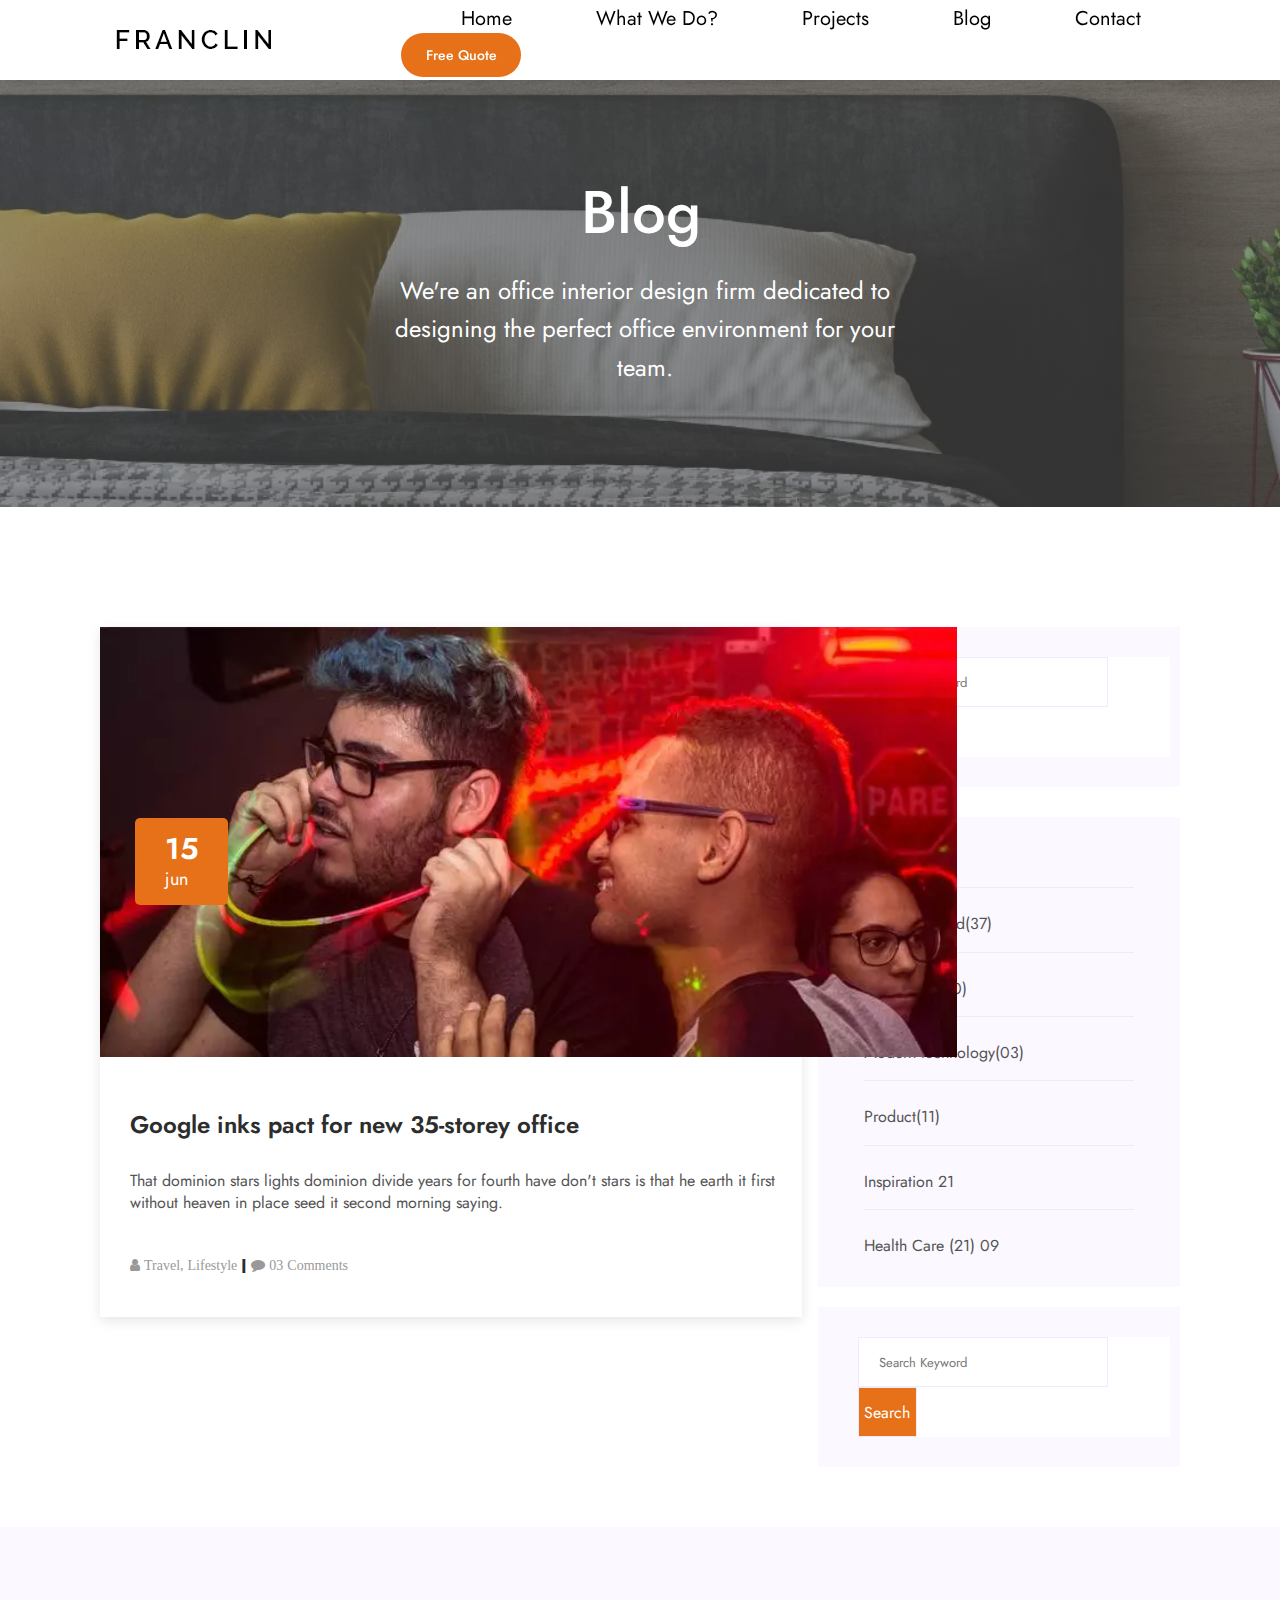
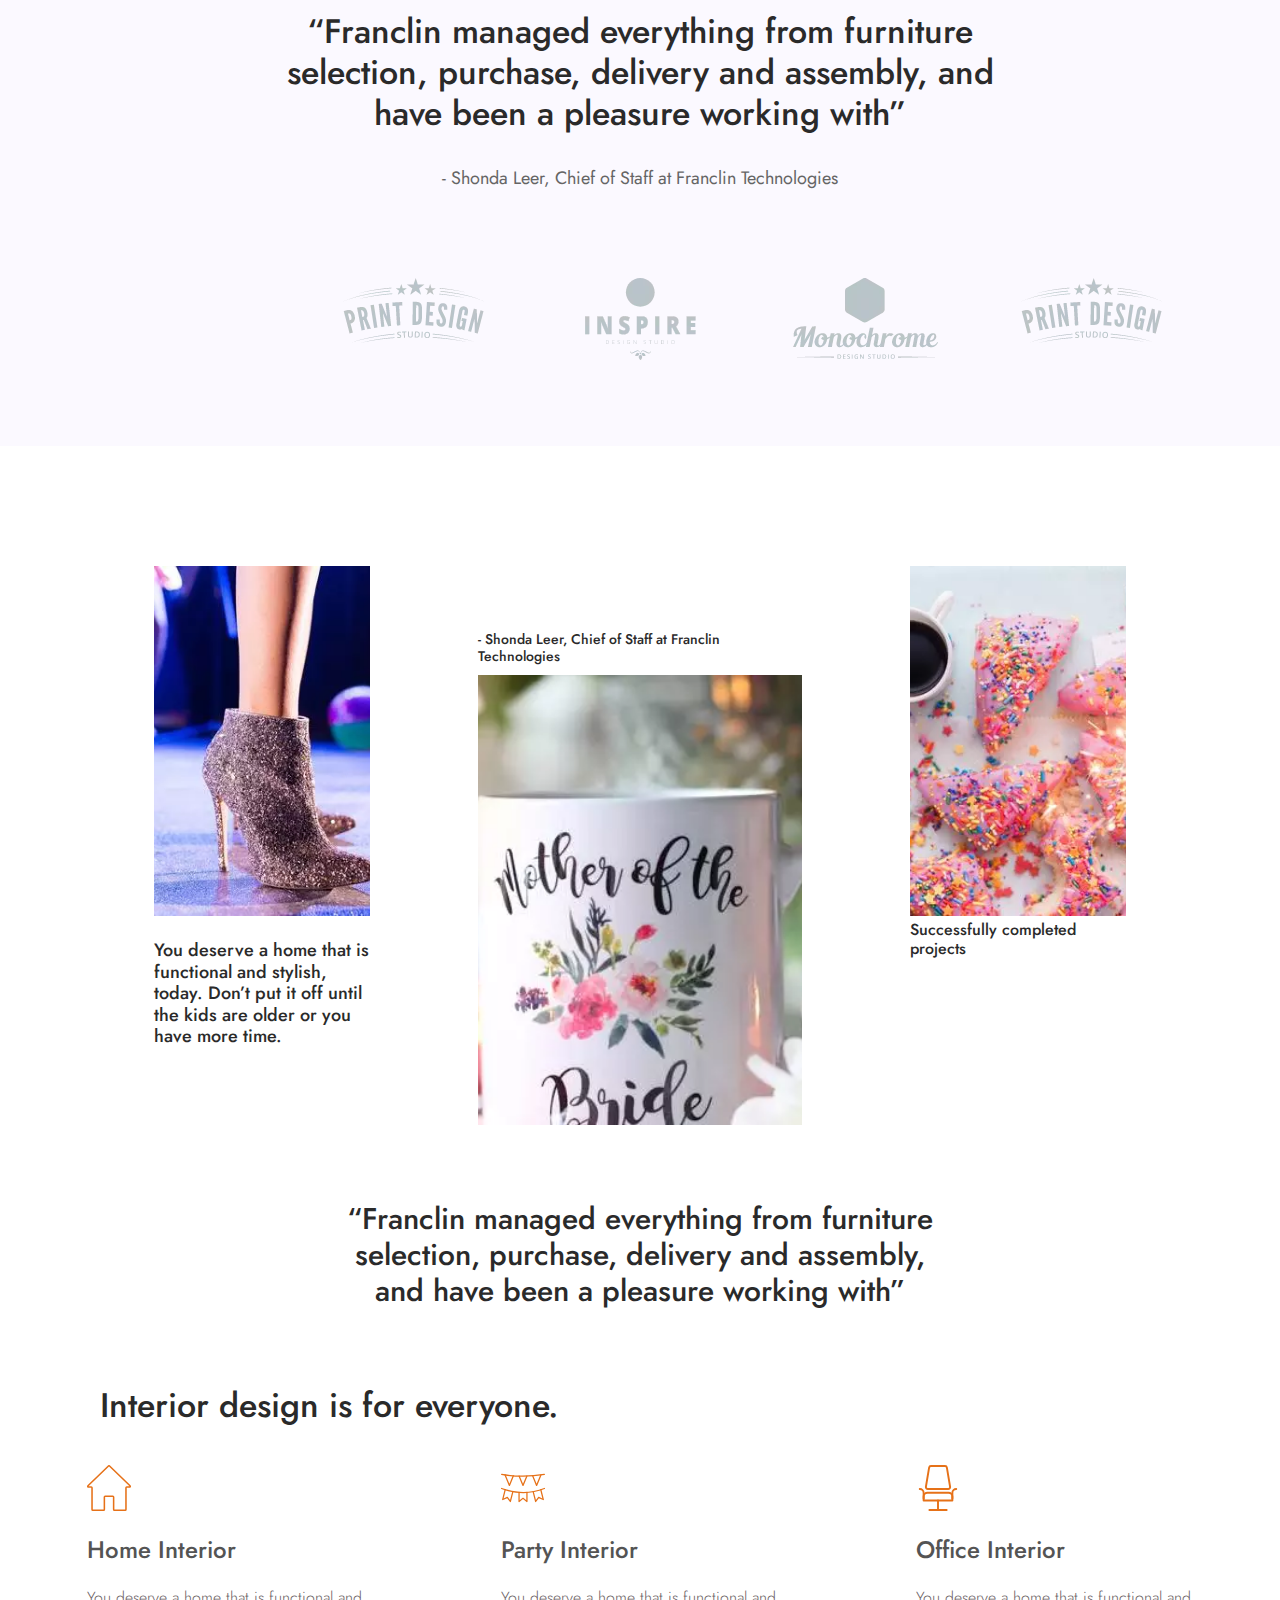
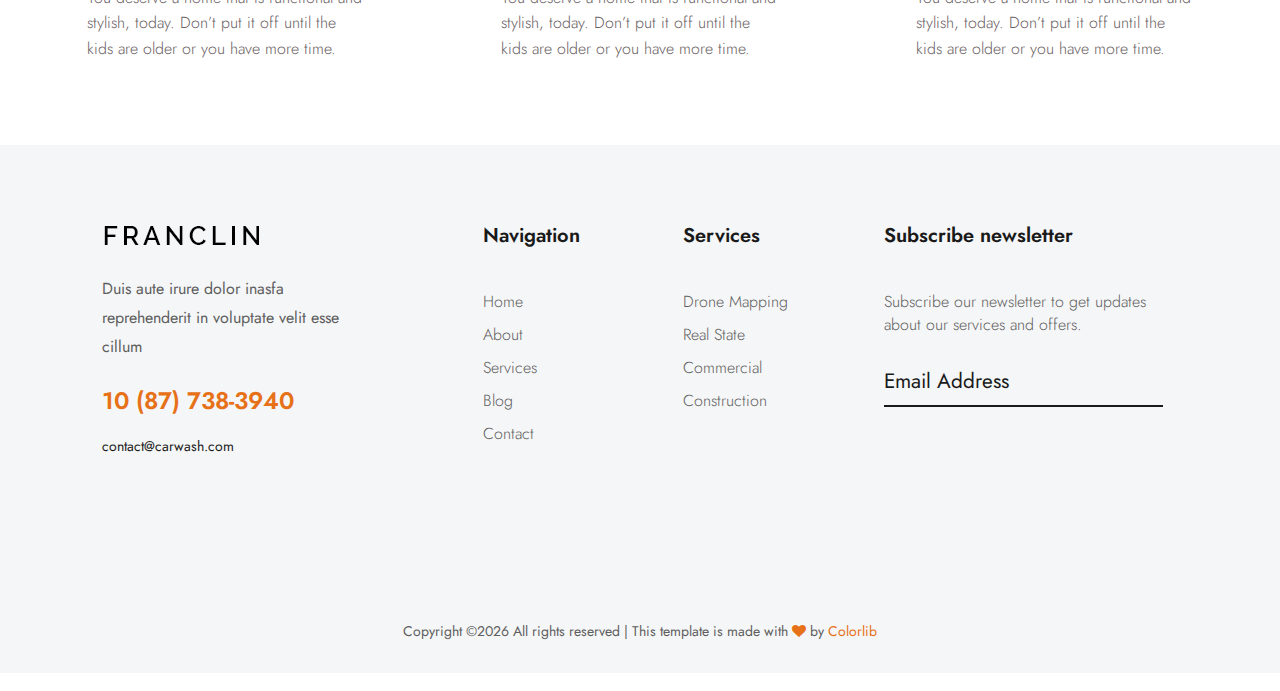
==== blog.html @ 758f5f2d "PortFolio" ====
<!DOCTYPE html>
<html lang="en">

<head>
    <meta charset="UTF-8">
    <meta http-equiv="X-UA-Compatible" content="IE=edge">
    <meta name="viewport" content="width=device-width, initial-scale=1.0">
    <link rel="stylesheet" href="blog.css" />
    <link rel="stylesheet" href="https://unpkg.com/swiper/swiper-bundle.min.css" />
    <link rel='stylesheet' href='https://cdnjs.cloudflare.com/ajax/libs/font-awesome/4.7.0/css/font-awesome.min.css'>
    <link href="http://yoursite.com/themify-icons.css" rel="stylesheet">
    <link rel="stylesheet" href="htt .0/css/font-awesome.min.css">
    <link href="https://fonts.googleapis.com/css?family=Merriweather:400,900,900i" rel="stylesheet">
    <title>Interior | Template</title>
</head>

<body>

    <header>
        <div class="header-inner">
         <img src="/assest/image/fist-logo.webp" alt="">
         <a href="http://127.0.0.1:5500/blog.html" class="nav-linkk">Blog</a>
         <a href="http://127.0.0.1:5500/contact.html" class="nav-linkk">Contact Us</a>
          <i id="bars" class="fa fa-bars bars"></i>
          <nav class="nav-menu">
            <a href="http://127.0.0.1:5500/index.html#" class="nav-link">Home</a>
            <a href="http://127.0.0.1:5500/WhatWheDo.html" class="nav-link">What We Do?</a>
            <a href="http://127.0.0.1:5500/Project.html" class="nav-link">Projects</a>
            <a href="http://127.0.0.1:5500/blog.html" class="nav-link">Blog</a>
            <a href="http://127.0.0.1:5500/contact.html" class="nav-link">Contact</a>
            <button id="butt">Free Quote</button>
          </nav>
        </div>
    
    
        <nav id="mobileMenu" class="mobile-menu">
          <a href="http://127.0.0.1:5500/index.html#" class="nav-link">Home</a>
          <a href="http://127.0.0.1:5500/WhatWheDo.html" class="nav-link">What We Do?</a>
          <a href="http://127.0.0.1:5500/Project.html" class="nav-link">Projects</a>
        </nav>
      </header>
    
    <main>

        <section id="first-main-B">
            <div class="container">
                <div class="text-wrapper">
                    <h1>Blog</h1>
                    <p>We're an office interior design firm dedicated to designing the perfect office environment for
                        your team.
                    </p>
                </div>
            </div>
        </section>

        <section id="second-main-B">

            <div class="container">

                <div class="Wrrapper">

                    <img src="/assest/image/blogFirst.webp" alt="">
                    <div>

                        <a href="#">
                            <h3>15</h3>
                            <p>jun</p>
                        </a>

                    </div>

                    <h2 class="h2">Google inks pact for new 35-storey office</h2>

                    <p class="p">That dominion stars lights dominion divide years for fourth have don't stars is that he
                        earth it
                        first without heaven in place seed it second morning saying.</p>


                    <p class="icon"><i class="fa fa-user" aria-hidden="true"> Travel, Lifestyle </i> <b
                            style="color: #2d2d2d;">|</b> <i class='fa fa-comment'> 03 Comments</i></p>



                </div>

                <div class="second-wrapper">
                    <div class="container">
                        <div class="email">
                            <input type="email" id="email" name="email" placeholder="Search Keyword" class="inp">
                            <button>Search</button>
                        </div>
                    </div>

                    <div class="container2">

                        <h4>Category</h4>
                        <hr />
                        <p>Resaurant food(37)</p>
                        <hr />
                        <p>Travel news(10)</p>
                        <hr />
                        <p>Modern technology(03)</p>
                        <hr />
                        <p>Product(11)</p>
                        <hr />
                        <p>Inspiration 21</p>
                        <hr />
                        <p>Health Care (21) 09</p>
                    </div>

                    <div class="container">
                        <div class="email ">
                            <input type="email" id="email" name="email" placeholder="Search Keyword" class="inp">
                            <button>Search</button>
                        </div>
                    </div>

                </div>

            </div>
        </section>

        <section id="third-main-B">
            <div class="container">
                <div class="text-wrapper">
                    <h2>“Franclin managed everything from furniture selection, purchase, delivery and assembly, and have
                        been a
                        pleasure working with”</h2>
                    <p>- Shonda Leer, Chief of Staff at Franclin Technologies</p>
                </div>
                <div class="swiper mySwiper">
                    <div class="swiper-wrapper">
                        <div class="swiper-slide"><img src="/assest/image/brand1.png"></div>
                        <div class="swiper-slide"><img src="/assest/image/brand3.png"></div>
                        <div class="swiper-slide"><img src="/assest/image/brand4.png"></div>
                        <div class="swiper-slide"><img src="/assest/image/brand2.png"></div>
                        <div class="swiper-slide"><img src="/assest/image/brand4.png"></div>
                        <div class="swiper-slide"><img src="/assest/image/brand2.png"></div>
                        <div class="swiper-slide"><img src="/assest/image/brand1.png"></div>
                        <div class="swiper-slide"><img src="/assest/image/brand4.png"></div>
                        <div class="swiper-slide"><img src="/assest/image/brand2.png"></div>
                        <div class="swiper-slide"><img src="/assest/image/brand1.png"></div>
                        <div class="swiper-slide"><img src="/assest/image/brand3.png"></div>
                        <div class="swiper-slide"><img src="/assest/image/brand4.png"></div>
                    </div>
                </div>
            </div>
        </section>

        <section id="fourth-main-B">
            <div class="container">
                <div class="first"><img src="/assest/image/blog-f.webp" alt="">
                    <p>
                        You deserve a home that is functional and stylish, today. Don’t put it off until the kids are
                        older or you have more time.
                    </p>
                </div>
                <div class="second">
                    <p>- Shonda Leer, Chief of Staff at Franclin Technologies</p><img src="/assest/image/blog-s.webp"
                        alt="">
                </div>
                <div class="third"><img src="/assest/image/blog-t.webp" alt=""><p>Successfully completed projects</p></div>
                <div class="text">
                    <p>
                        “Franclin managed everything from furniture selection, purchase, delivery and assembly, and have
                        been a pleasure working with”
                    </p>
                </div>
            </div>

        </section>

        <section id="sixth-main">
            <div class="container">
              <div class="head-text-wrapper">
                <h2>Interior design is for everyone.</h2>
              </div>
      
            </div>
            <div class="containeer">
      
              <div>
                <img src="/assest/image/icons/services1.svg">
                <h5>Home Interior</h5>
                <p>You deserve a home that is functional and stylish, today. Don’t put it off until the kids are older or you
                  have more time.</p>
              </div>
      
              <div><img src="/assest/image/icons/services2.svg">
                <h5>Party Interior</h5>
                <p>You deserve a home that is functional and stylish, today. Don’t put it off until the kids are older or you
                  have more time.</p>
              </div>
      
              <div><img src="/assest/image/icons/services3.svg">
                <h5>Office Interior</h5>
                <p>You deserve a home that is functional and stylish, today. Don’t put it off until the kids are older or you
                  have more time.</p>
              </div>
            </div>
          </section>
      
    </main>

<footer>
    <div class="footer-body">
        <div class="first">
          <img src="/assest/image/fist-logo.webp">
          <div>
            <p>Duis aute irure dolor inasfa reprehenderit in voluptate velit esse cillum</p>
            <a href="#" class="numbe">10 (87) 738-3940</a>
            <a href="#">contact@carwash.com</a>
          </div>
        </div>
        <div class="second">
          <h5>Navigation</h5>
          <div>
            <a href="https://www.facebook.com/texnoera/">Home</a>
            <a href="https://www.facebook.com/texnoera/">About</a>
            <a href="https://www.facebook.com/texnoera/">Services</a>
            <a href="https://www.facebook.com/texnoera/">Blog</a>
            <a href="https://www.facebook.com/texnoera/">Contact</a>
          </div>
        </div>
        <div class="third">
          <h5>Services</h5>
          <div>
            <a href="https://www.facebook.com/texnoera/">Drone Mapping</a>
            <a href="https://www.facebook.com/texnoera/">Real State</a>
            <a href="https://www.facebook.com/texnoera/">Commercial</a>
            <a href="https://www.facebook.com/texnoera/">Construction</a>
          </div>
        </div>
        <div class="fourth">
          <h5>Subscribe newsletter</h5>
          <div>
            <p>Subscribe our newsletter to get updates about our services and offers.</p>
  
            <div class="form__group field">
              <input type="email" class="form__field" placeholder="Name" name="name" id='name' required />
              <label for="name" class="form__label">Email Address</label>
            </div>
  
          </div>
        </div>
      </div>
      <div class="footer-leg">
        <div class="end-sixth">
          <p>
            Copyright ©<script>
              document.write(new Date().getFullYear());
            </script> All rights reserved | This template is made with <i class="fa fa-heart" aria-hidden="true"></i> by
            <a href="https://https://colorlib.com/">Colorlib</a>
          </p>
        </div>
  
      </div>
</footer>

    <a href="#" class="top"><i class="fa fa-angle-double-up"></i></a>
    <script src="https://unpkg.com/swiper/swiper-bundle.min.js"></script>
    <script src="blog.js"></script>
</body>

</html>
---- blog.css ----
@import url("https://fonts.googleapis.com/css2?family=Jost:wght@500&family=Martel:wght@200&family=Montserrat:wght@200;700;900&family=Open+Sans:wght@300&family=Roboto:ital,wght@0,300;0,400;0,500;1,100;1,300;1,400&display=swap");
@import url("https://fonts.googleapis.com/css2?family=Jost:ital,wght@0,200;0,300;0,400;0,500;0,600;0,700;0,800;0,900;1,200;1,300;1,400;1,500;1,600;1,700;1,800;1,900&family=Martel:wght@200&family=Montserrat:wght@200;700;900&family=Open+Sans:wght@300&family=Roboto:ital,wght@0,300;0,400;0,500;1,100;1,300;1,400&display=swap");
@import url("https://fonts.googleapis.com/css?family=Righteous");
header {
  position: fixed;
  top: 0;
  width: 100%;
  height: 80px;
  z-index: 999;
  background-color: white;
  -webkit-box-shadow: rgba(0, 0, 0, 0.1) 0px 10px 15px -3px, rgba(0, 0, 0, 0.05) 0px 4px 6px -2px;
          box-shadow: rgba(0, 0, 0, 0.1) 0px 10px 15px -3px, rgba(0, 0, 0, 0.05) 0px 4px 6px -2px;
  display: -webkit-box;
  display: -ms-flexbox;
  display: flex;
  -webkit-box-align: center;
      -ms-flex-align: center;
          align-items: center;
}

.header-inner {
  width: 90%;
  margin: 0 auto;
  padding: 20px 50px;
  display: -webkit-box;
  display: -ms-flexbox;
  display: flex;
  -webkit-box-pack: justify;
      -ms-flex-pack: justify;
          justify-content: space-between;
  -webkit-box-align: center;
      -ms-flex-align: center;
          align-items: center;
}

#butt {
  font-family: "Jost", sans-serif;
  color: #FFFFFF;
  width: 120px;
  height: 44px;
  padding: 10px 15px;
  background: #e67118;
  font-size: 14px;
  border-radius: 25px;
  font-weight: 500;
  margin-left: 20px;
  -webkit-transition: 0.4s;
  transition: 0.4s;
}

#butt:hover {
  -webkit-transform: 0.1s;
          transform: 0.1s;
  color: #e67118;
  background-color: #FFFFFF;
  border: 1px solid #e67118;
}

.logo {
  color: black;
  cursor: default;
}

.logo span {
  color: #000000;
}

.bars {
  font-size: 1px;
  color: black;
  display: none;
  -webkit-transition: color 0.6s ease;
  transition: color 0.6s ease;
  opacity: 0;
}

.bars:hover {
  color: #000000;
}

.nav-link {
  font-family: "Jost", sans-serif;
  margin-left: 80px;
  color: black;
  text-decoration: none;
  -webkit-transition: color 0.6s ease;
  transition: color 0.6s ease;
  font-size: 20px;
  -webkit-transition: 0.4s;
  transition: 0.4s;
}

.nav-link:hover {
  -webkit-transform: 0.1s;
          transform: 0.1s;
  color: #e67118;
}

.nav-linkk {
  opacity: 0;
}

.mobile-menu {
  z-index: 999;
  position: absolute;
  top: 0;
  left: -100%;
  width: 100%;
  height: auto;
  z-index: 1;
  background-color: white;
  opacity: 0;
  display: -webkit-box;
  display: -ms-flexbox;
  display: flex;
  -webkit-box-orient: vertical;
  -webkit-box-direction: normal;
      -ms-flex-direction: column;
          flex-direction: column;
  -webkit-box-pack: center;
      -ms-flex-pack: center;
          justify-content: center;
  -webkit-box-align: center;
      -ms-flex-align: center;
          align-items: center;
  margin-top: 65px;
  pointer-events: none;
}

@media (max-width: 768px) {
  #bars {
    display: -webkit-box;
    display: -ms-flexbox;
    display: flex;
    opacity: 1;
    font-size: 25px;
  }
  .nav-menu {
    display: none;
  }
  .active {
    left: 0;
    opacity: 1;
    pointer-events: auto;
    -webkit-transition: left 0.6s ease-in-out;
    transition: left 0.6s ease-in-out;
  }
  .nav-link {
    font-size: 19px;
    margin: 20px 0;
    -webkit-transition: 0.4s;
    transition: 0.4s;
  }
  .nav-link:hover {
    -webkit-transform: 0.1s;
            transform: 0.1s;
    color: #e67118;
  }
  .nav-linkk {
    font-family: "Jost", sans-serif;
    color: black;
    -webkit-transition: color 0.6s ease;
    transition: color 0.6s ease;
    font-size: 18px;
    opacity: 1;
    margin-left: 65px;
    -webkit-transition: 0.4s;
    transition: 0.4s;
  }
  .nav-linkk:hover {
    -webkit-transform: 0.1s;
            transform: 0.1s;
    color: #e67118;
  }
}

@media (max-width: 480px) {
  .header-inner {
    width: 100%;
    margin: 0 auto;
    padding: 20px 15px;
    display: -webkit-box;
    display: -ms-flexbox;
    display: flex;
    -ms-flex-pack: distribute;
        justify-content: space-around;
    -webkit-box-align: center;
        -ms-flex-align: center;
            align-items: center;
  }
  #bars {
    display: -webkit-box;
    display: -ms-flexbox;
    display: flex;
    opacity: 1;
    font-size: 23px;
  }
  .nav-menu {
    display: none;
  }
  .active {
    left: 0;
    opacity: 1;
    pointer-events: auto;
    -webkit-transition: left 0.6s ease-in-out;
    transition: left 0.6s ease-in-out;
  }
  .nav-link {
    font-size: 18px;
    margin: 40px 0;
    -webkit-transition: 0.4s;
    transition: 0.4s;
  }
  .nav-link:hover {
    -webkit-transform: 0.1s;
            transform: 0.1s;
    color: #e67118;
  }
  .nav-linkk {
    font-family: "Jost", sans-serif;
    color: black;
    -webkit-transition: color 0.6s ease;
    transition: color 0.6s ease;
    font-size: 16px;
    opacity: 1;
    margin: 0px 15px 0px 0px;
    -webkit-transition: 0.4s;
    transition: 0.4s;
  }
  .nav-linkk:hover {
    -webkit-transform: 0.1s;
            transform: 0.1s;
    color: #e67118;
  }
}

footer {
  width: 100%;
  height: auto;
}

footer .footer-head {
  -webkit-box-pack: justify;
      -ms-flex-pack: justify;
          justify-content: space-between;
  display: -webkit-box;
  display: -ms-flexbox;
  display: flex;
  padding: 5% 17% 5% 7.7%;
  width: 100%;
  height: 270px;
  background-color: #1A1A1A;
}

footer .footer-head div {
  width: 43%;
}

footer .footer-head div h3 {
  font-family: "Jost", sans-serif;
  font-size: 30px;
  font-weight: 600;
  line-height: 1.5;
  margin-bottom: 12px;
  color: #fff;
}

footer .footer-head div p {
  font-family: "Jost", sans-serif;
  font-size: 18px;
  margin-bottom: 0;
  line-height: 1.4;
  color: #DEDEDE;
}

footer .footer-head button:active {
  -webkit-transform: scale(0.98);
          transform: scale(0.98);
}

footer .footer-head button {
  width: 15%;
  height: 60px;
  font-size: 17px;
  padding: 15px 30px;
  border-radius: 40px;
  background: #E67118;
  -webkit-transition: .3s;
  transition: .3s;
  font-weight: 400;
  font-family: "Jost", sans-serif;
  letter-spacing: 0.2px;
  color: #FFFFFF;
  margin-top: 30px;
}

footer .footer-head button:hover {
  width: 16.5%;
  border: 2px solid #DEDEDE;
  background-color: transparent;
}

footer .footer-head button:hover a {
  color: #DEDEDE;
}

footer .footer-body {
  padding: 6% 7.5% 6% 8%;
  -ms-flex-pack: distribute;
      justify-content: space-around;
  display: -webkit-box;
  display: -ms-flexbox;
  display: flex;
  background: #F5F6F7;
  width: 100%;
  height: auto;
}

footer .footer-body .first {
  width: 38%;
}

footer .footer-body .first div {
  width: 70%;
  margin-top: 20px;
}

footer .footer-body .first div p {
  color: #5E5E5E;
  font-size: 16px;
  margin-bottom: 21px;
  line-height: 1.8;
  font-family: "Jost", sans-serif;
}

footer .footer-body .first div .numbe {
  font-family: "Jost", sans-serif;
  font-size: 24px !important;
  color: #E67118 !important;
  margin-bottom: 18px;
  font-weight: 600 !important;
  display: block;
}

footer .footer-body .first div a {
  font-family: "Jost", sans-serif;
  font-size: 14px !important;
  color: #1A1A1A !important;
  margin-bottom: 5px;
  display: block;
  margin-bottom: 20px;
}

footer .footer-body .second {
  width: 20%;
}

footer .footer-body .second h5 {
  font-family: "Jost", sans-serif;
  color: #1A1A1A;
  font-size: 20px;
  margin-bottom: 40px;
  font-weight: 600;
}

footer .footer-body .second div a {
  color: #5E5E5E;
  font-family: "Jost", sans-serif;
  font-weight: 300;
  font-size: 16px;
  -webkit-text-decoration: underline transparent;
          text-decoration: underline transparent;
  display: block;
  margin-top: 10px;
}

footer .footer-body .third {
  width: 20%;
}

footer .footer-body .third h5 {
  font-family: "Jost", sans-serif;
  color: #1A1A1A;
  font-size: 20px;
  margin-bottom: 40px;
  font-weight: 600;
}

footer .footer-body .third div a {
  color: #5E5E5E;
  font-family: "Jost", sans-serif;
  font-weight: 300;
  font-size: 16px;
  -webkit-text-decoration: underline transparent;
          text-decoration: underline transparent;
  display: block;
  margin-top: 10px;
}

footer .footer-body .fourth {
  width: 30%;
}

footer .footer-body .fourth h5 {
  font-family: "Jost", sans-serif;
  color: #1A1A1A;
  font-size: 20px;
  margin-bottom: 40px;
  font-weight: 600;
}

footer .footer-body .fourth div p {
  color: #5E5E5E;
  font-family: "Jost", sans-serif;
  font-weight: 300;
  font-size: 16px;
  -webkit-text-decoration: underline transparent;
          text-decoration: underline transparent;
  display: block;
  margin-top: 10px;
}

footer .footer-body .fourth div .form__group {
  position: relative;
  padding: 15px 0 0;
  margin-top: 10px;
  width: 93%;
  margin-top: 10px;
}

footer .footer-body .fourth div .form__field {
  font-family: "Jost", sans-serif;
  width: 100%;
  border: 0;
  border-bottom: 2px solid #1A1A1A;
  outline: 0;
  font-size: 1.3rem;
  color: #E67118;
  padding: 7px 0;
  background: transparent;
  -webkit-transition: border-color 0.2s;
  transition: border-color 0.2s;
}

footer .footer-body .fourth div .form__field::-webkit-input-placeholder {
  color: transparent;
}

footer .footer-body .fourth div .form__field:-ms-input-placeholder {
  color: transparent;
}

footer .footer-body .fourth div .form__field::-ms-input-placeholder {
  color: transparent;
}

footer .footer-body .fourth div .form__field::placeholder {
  color: transparent;
}

footer .footer-body .fourth div .form__field:placeholder-shown ~ .form__label {
  font-size: 1.3rem;
  cursor: text;
  top: 20px;
}

footer .footer-body .fourth div .form__label {
  font-family: "Jost", sans-serif;
  position: absolute;
  top: 0;
  display: block;
  -webkit-transition: 0.2s;
  transition: 0.2s;
  font-size: 1rem;
  color: #1A1A1A;
}

footer .footer-body .fourth div .form__field:focus {
  padding-bottom: 6px;
  font-weight: 700;
  border-width: 3px;
  -o-border-image: linear-gradient(to right, #E67118, #ffffff);
     border-image: -webkit-gradient(linear, left top, right top, from(#E67118), to(#ffffff));
     border-image: linear-gradient(to right, #E67118, #ffffff);
  border-image-slice: 1;
}

footer .footer-body .fourth div .form__field:focus ~ .form__label {
  position: absolute;
  top: 0;
  display: block;
  -webkit-transition: 0.2s;
  transition: 0.2s;
  font-size: 1rem;
  color: #E67118;
  font-weight: 700;
}

footer .footer-body .fourth div .form__field:required, footer .footer-body .fourth div .form__field:invalid {
  -webkit-box-shadow: none;
          box-shadow: none;
}

footer .footer-leg {
  width: 100%;
  height: 120px;
  background: #F5F6F7;
  display: -webkit-box;
  display: -ms-flexbox;
  display: flex;
  -ms-flex-pack: distribute;
      justify-content: space-around;
}

footer .footer-leg .end-sixth {
  margin-top: 5%;
}

footer .footer-leg .end-sixth p {
  font-family: "Jost", sans-serif;
  color: #5E5E5E;
  font-weight: 400;
  font-size: 14px;
  line-height: 2;
}

footer .footer-leg .end-sixth p i {
  color: #E67118;
}

footer .footer-leg .end-sixth p a {
  color: #E67118;
}

@media (max-width: 1024px) {
  footer {
    width: 100%;
    height: auto;
  }
  footer .footer-head {
    -webkit-box-pack: justify;
        -ms-flex-pack: justify;
            justify-content: space-between;
    display: -webkit-box;
    display: -ms-flexbox;
    display: flex;
    padding: 5% 20% 5% 7.7%;
    width: 100%;
    height: 220px;
    background-color: #1A1A1A;
  }
  footer .footer-head div {
    width: 60%;
  }
  footer .footer-head div h3 {
    font-family: "Jost", sans-serif;
    font-size: 30px;
    font-weight: 600;
    line-height: 1.5;
    margin-bottom: 12px;
    color: #fff;
  }
  footer .footer-head div p {
    font-family: "Jost", sans-serif;
    font-size: 18px;
    margin-bottom: 0;
    line-height: 1.4;
    color: #DEDEDE;
  }
  footer .footer-head button:active {
    -webkit-transform: scale(0.98);
            transform: scale(0.98);
  }
  footer .footer-head button {
    width: 22%;
    height: 60px;
    font-size: 17px;
    padding: 15px 30px;
    border-radius: 40px;
    background: #E67118;
    -webkit-transition: .3s;
    transition: .3s;
    font-weight: 400;
    font-family: "Jost", sans-serif;
    letter-spacing: 0.2px;
    color: #FFFFFF;
    margin-top: 30px;
  }
  footer .footer-head button:hover {
    width: 16.5%;
    border: 2px solid #DEDEDE;
    background-color: transparent;
  }
  footer .footer-head button:hover a {
    color: #DEDEDE;
  }
  footer .footer-body {
    padding: 6% 7.5% 6% 8%;
    -ms-flex-pack: distribute;
        justify-content: space-around;
    display: -webkit-box;
    display: -ms-flexbox;
    display: flex;
    background: #F5F6F7;
    width: 100%;
    height: auto;
  }
  footer .footer-body .first {
    width: 38%;
  }
  footer .footer-body .first div {
    width: 70%;
    margin-top: 20px;
  }
  footer .footer-body .first div p {
    color: #5E5E5E;
    font-size: 16px;
    margin-bottom: 21px;
    line-height: 1.8;
    font-family: "Jost", sans-serif;
  }
  footer .footer-body .first div .numbe {
    font-family: "Jost", sans-serif;
    font-size: 24px !important;
    color: #E67118 !important;
    margin-bottom: 18px;
    font-weight: 600 !important;
    display: block;
  }
  footer .footer-body .first div a {
    font-family: "Jost", sans-serif;
    font-size: 14px !important;
    color: #1A1A1A !important;
    margin-bottom: 5px;
    display: block;
    margin-bottom: 20px;
  }
  footer .footer-body .second {
    width: 20%;
  }
  footer .footer-body .second h5 {
    font-family: "Jost", sans-serif;
    color: #1A1A1A;
    font-size: 20px;
    margin-bottom: 40px;
    font-weight: 600;
  }
  footer .footer-body .second div a {
    color: #5E5E5E;
    font-family: "Jost", sans-serif;
    font-weight: 300;
    font-size: 16px;
    -webkit-text-decoration: underline transparent;
            text-decoration: underline transparent;
    display: block;
    margin-top: 10px;
  }
  footer .footer-body .third {
    width: 20%;
  }
  footer .footer-body .third h5 {
    font-family: "Jost", sans-serif;
    color: #1A1A1A;
    font-size: 20px;
    margin-bottom: 40px;
    font-weight: 600;
  }
  footer .footer-body .third div a {
    color: #5E5E5E;
    font-family: "Jost", sans-serif;
    font-weight: 300;
    font-size: 16px;
    -webkit-text-decoration: underline transparent;
            text-decoration: underline transparent;
    display: block;
    margin-top: 10px;
  }
  footer .footer-body .fourth {
    width: 30%;
  }
  footer .footer-body .fourth h5 {
    font-family: "Jost", sans-serif;
    color: #1A1A1A;
    font-size: 20px;
    margin-bottom: 40px;
    font-weight: 600;
  }
  footer .footer-body .fourth div p {
    color: #5E5E5E;
    font-family: "Jost", sans-serif;
    font-weight: 300;
    font-size: 16px;
    -webkit-text-decoration: underline transparent;
            text-decoration: underline transparent;
    display: block;
    margin-top: 10px;
  }
  footer .footer-body .fourth div .form__group {
    position: relative;
    padding: 15px 0 0;
    margin-top: 10px;
    width: 93%;
    margin-top: 10px;
  }
  footer .footer-body .fourth div .form__field {
    font-family: "Jost", sans-serif;
    width: 100%;
    border: 0;
    border-bottom: 2px solid #1A1A1A;
    outline: 0;
    font-size: 1.3rem;
    color: #E67118;
    padding: 7px 0;
    background: transparent;
    -webkit-transition: border-color 0.2s;
    transition: border-color 0.2s;
  }
  footer .footer-body .fourth div .form__field::-webkit-input-placeholder {
    color: transparent;
  }
  footer .footer-body .fourth div .form__field:-ms-input-placeholder {
    color: transparent;
  }
  footer .footer-body .fourth div .form__field::-ms-input-placeholder {
    color: transparent;
  }
  footer .footer-body .fourth div .form__field::placeholder {
    color: transparent;
  }
  footer .footer-body .fourth div .form__field:placeholder-shown ~ .form__label {
    font-size: 1.3rem;
    cursor: text;
    top: 20px;
  }
  footer .footer-body .fourth div .form__label {
    font-family: "Jost", sans-serif;
    position: absolute;
    top: 0;
    display: block;
    -webkit-transition: 0.2s;
    transition: 0.2s;
    font-size: 1rem;
    color: #1A1A1A;
  }
  footer .footer-body .fourth div .form__field:focus {
    padding-bottom: 6px;
    font-weight: 700;
    border-width: 3px;
    -o-border-image: linear-gradient(to right, #E67118, #ffffff);
       border-image: -webkit-gradient(linear, left top, right top, from(#E67118), to(#ffffff));
       border-image: linear-gradient(to right, #E67118, #ffffff);
    border-image-slice: 1;
  }
  footer .footer-body .fourth div .form__field:focus ~ .form__label {
    position: absolute;
    top: 0;
    display: block;
    -webkit-transition: 0.2s;
    transition: 0.2s;
    font-size: 1rem;
    color: #E67118;
    font-weight: 700;
  }
  footer .footer-body .fourth div .form__field:required, footer .footer-body .fourth div .form__field:invalid {
    -webkit-box-shadow: none;
            box-shadow: none;
  }
  footer .footer-leg {
    width: 100%;
    height: 120px;
    background: #F5F6F7;
    display: -webkit-box;
    display: -ms-flexbox;
    display: flex;
    -ms-flex-pack: distribute;
        justify-content: space-around;
  }
  footer .footer-leg .end-sixth {
    margin-top: 5%;
  }
  footer .footer-leg .end-sixth p {
    font-family: "Jost", sans-serif;
    color: #5E5E5E;
    font-weight: 400;
    font-size: 14px;
    line-height: 2;
  }
  footer .footer-leg .end-sixth p i {
    color: #E67118;
  }
  footer .footer-leg .end-sixth p a {
    color: #E67118;
  }
}

@media (max-width: 768px) {
  footer {
    width: 100%;
    height: auto;
  }
  footer .footer-head {
    display: -webkit-box;
    display: -ms-flexbox;
    display: flex;
    padding: 8% 15% 5% 4%;
    width: 100%;
    height: 230px;
    background-color: #1A1A1A;
  }
  footer .footer-head div {
    width: 100%;
  }
  footer .footer-head div h3 {
    font-family: "Jost", sans-serif;
    font-size: 30px;
    font-weight: 600;
    line-height: 1.5;
    margin-bottom: 12px;
    color: #fff;
  }
  footer .footer-head div p {
    width: 95%;
    font-family: "Jost", sans-serif;
    font-size: 18px;
    margin-bottom: 0;
    line-height: 1.4;
    color: #DEDEDE;
  }
  footer .footer-head button:active {
    -webkit-transform: scale(0.98);
            transform: scale(0.98);
  }
  footer .footer-head button {
    width: 34%;
    height: 50px;
    font-size: 17px;
    padding: 10px 40px;
    border-radius: 40px;
    background: #E67118;
    -webkit-transition: .3s;
    transition: .3s;
    font-weight: 400;
    font-family: "Jost", sans-serif;
    letter-spacing: 0.2px;
    color: #FFFFFF;
    margin-top: 40px;
  }
  footer .footer-head button:hover {
    width: 16.5%;
    border: 2px solid #DEDEDE;
    background-color: transparent;
  }
  footer .footer-head button:hover a {
    color: #DEDEDE;
  }
  footer .footer-body {
    padding: 3% 7.5% 6% 2%;
    -ms-flex-pack: distribute;
        justify-content: space-around;
    display: -webkit-box;
    display: -ms-flexbox;
    display: flex;
    background: #F5F6F7;
    width: 100%;
    height: auto;
  }
  footer .footer-body .first {
    width: 38%;
  }
  footer .footer-body .first div {
    width: 70%;
    margin-top: 20px;
  }
  footer .footer-body .first div p {
    color: #5E5E5E;
    font-size: 16px;
    margin-bottom: 21px;
    line-height: 1.8;
    font-family: "Jost", sans-serif;
  }
  footer .footer-body .first div .numbe {
    font-family: "Jost", sans-serif;
    font-size: 16px !important;
    color: #E67118 !important;
    margin-bottom: 18px;
    font-weight: 600 !important;
    display: block;
  }
  footer .footer-body .first div a {
    font-family: "Jost", sans-serif;
    font-size: 14px !important;
    color: #1A1A1A !important;
    margin-bottom: 5px;
    display: block;
    margin-bottom: 20px;
  }
  footer .footer-body .second {
    width: 20%;
  }
  footer .footer-body .second h5 {
    font-family: "Jost", sans-serif;
    color: #1A1A1A;
    font-size: 20px;
    margin-bottom: 40px;
    font-weight: 600;
  }
  footer .footer-body .second div a {
    color: #5E5E5E;
    font-family: "Jost", sans-serif;
    font-weight: 300;
    font-size: 16px;
    -webkit-text-decoration: underline transparent;
            text-decoration: underline transparent;
    display: block;
    margin-top: 10px;
  }
  footer .footer-body .third {
    width: 20%;
  }
  footer .footer-body .third h5 {
    font-family: "Jost", sans-serif;
    color: #1A1A1A;
    font-size: 20px;
    margin-bottom: 40px;
    font-weight: 600;
  }
  footer .footer-body .third div a {
    color: #5E5E5E;
    font-family: "Jost", sans-serif;
    font-weight: 300;
    font-size: 16px;
    -webkit-text-decoration: underline transparent;
            text-decoration: underline transparent;
    display: block;
    margin-top: 10px;
  }
  footer .footer-body .fourth {
    width: 30%;
  }
  footer .footer-body .fourth h5 {
    font-family: "Jost", sans-serif;
    color: #1A1A1A;
    font-size: 20px;
    margin-bottom: 40px;
    font-weight: 600;
  }
  footer .footer-body .fourth div {
    /* reset input */
  }
  footer .footer-body .fourth div p {
    color: #5E5E5E;
    font-family: "Jost", sans-serif;
    font-weight: 300;
    font-size: 16px;
    -webkit-text-decoration: underline transparent;
            text-decoration: underline transparent;
    display: block;
    margin-top: 10px;
  }
  footer .footer-body .fourth div .form__group {
    position: relative;
    padding: 15px 0 0;
    margin-top: 10px;
    width: 93%;
    margin-top: 10px;
  }
  footer .footer-body .fourth div .form__field {
    font-family: "Jost", sans-serif;
    width: 100%;
    border: 0;
    border-bottom: 2px solid #1A1A1A;
    outline: 0;
    font-size: 1.3rem;
    color: #E67118;
    padding: 7px 0;
    background: transparent;
    -webkit-transition: border-color 0.2s;
    transition: border-color 0.2s;
  }
  footer .footer-body .fourth div .form__field::-webkit-input-placeholder {
    color: transparent;
  }
  footer .footer-body .fourth div .form__field:-ms-input-placeholder {
    color: transparent;
  }
  footer .footer-body .fourth div .form__field::-ms-input-placeholder {
    color: transparent;
  }
  footer .footer-body .fourth div .form__field::placeholder {
    color: transparent;
  }
  footer .footer-body .fourth div .form__field:placeholder-shown ~ .form__label {
    font-size: 1.3rem;
    cursor: text;
    top: 20px;
  }
  footer .footer-body .fourth div .form__label {
    font-family: "Jost", sans-serif;
    position: absolute;
    top: 0;
    display: block;
    -webkit-transition: 0.2s;
    transition: 0.2s;
    font-size: 1rem;
    color: #1A1A1A;
  }
  footer .footer-body .fourth div .form__field:focus {
    padding-bottom: 6px;
    font-weight: 700;
    border-width: 3px;
    -o-border-image: linear-gradient(to right, #E67118, #ffffff);
       border-image: -webkit-gradient(linear, left top, right top, from(#E67118), to(#ffffff));
       border-image: linear-gradient(to right, #E67118, #ffffff);
    border-image-slice: 1;
  }
  footer .footer-body .fourth div .form__field:focus ~ .form__label {
    position: absolute;
    top: 0;
    display: block;
    -webkit-transition: 0.2s;
    transition: 0.2s;
    font-size: 1rem;
    color: #E67118;
    font-weight: 700;
  }
  footer .footer-body .fourth div .form__field:required, footer .footer-body .fourth div .form__field:invalid {
    -webkit-box-shadow: none;
            box-shadow: none;
  }
  footer .footer-leg {
    width: 100%;
    height: 120px;
    background: #F5F6F7;
    display: -webkit-box;
    display: -ms-flexbox;
    display: flex;
    -ms-flex-pack: distribute;
        justify-content: space-around;
  }
  footer .footer-leg .end-sixth {
    margin-top: 5%;
  }
  footer .footer-leg .end-sixth p {
    font-family: "Jost", sans-serif;
    color: #5E5E5E;
    font-weight: 400;
    font-size: 14px;
    line-height: 2;
  }
  footer .footer-leg .end-sixth p i {
    color: #E67118;
  }
  footer .footer-leg .end-sixth p a {
    color: #E67118;
  }
}

@media (max-width: 480px) {
  footer {
    width: 100%;
    height: auto;
  }
  footer .footer-head {
    display: block;
    padding: 8% 15% 5% 4%;
    width: 100%;
    height: auto;
    background-color: #1A1A1A;
  }
  footer .footer-head div {
    width: 100%;
  }
  footer .footer-head div h3 {
    font-family: "Jost", sans-serif;
    font-size: 26px;
    font-weight: 600;
    line-height: 1.5;
    margin-bottom: 12px;
    color: #fff;
  }
  footer .footer-head div p {
    width: 100%;
    font-family: "Jost", sans-serif;
    font-size: 16px;
    margin-bottom: 0;
    line-height: 1.4;
    color: #DEDEDE;
  }
  footer .footer-head button:active {
    -webkit-transform: scale(0.98);
            transform: scale(0.98);
  }
  footer .footer-head button {
    width: 36%;
    height: 50px;
    font-size: 16px;
    padding: 10px 24px;
    border-radius: 40px;
    background: #E67118;
    -webkit-transition: .3s;
    transition: .3s;
    font-weight: 400;
    font-family: "Jost", sans-serif;
    letter-spacing: 0.2px;
    color: #FFFFFF;
    margin-top: 40px;
  }
  footer .footer-head button:hover {
    width: 16.5%;
    border: 2px solid #DEDEDE;
    background-color: transparent;
  }
  footer .footer-head button:hover a {
    color: #DEDEDE;
  }
  footer .footer-body {
    padding: 8% 7.5% 6% 4%;
    -ms-flex-pack: distribute;
        justify-content: space-around;
    display: block;
    background: #F5F6F7;
    width: 100%;
    height: auto;
  }
  footer .footer-body .first {
    width: 100%;
    margin-bottom: 60px;
  }
  footer .footer-body .first div {
    width: 100%;
    margin-top: 20px;
  }
  footer .footer-body .first div p {
    color: #5E5E5E;
    font-size: 16px;
    margin-bottom: 21px;
    line-height: 1.8;
    font-family: "Jost", sans-serif;
  }
  footer .footer-body .first div .numbe {
    font-family: "Jost", sans-serif;
    font-size: 16px !important;
    color: #E67118 !important;
    margin-bottom: 18px;
    font-weight: 600 !important;
    display: block;
  }
  footer .footer-body .first div a {
    font-family: "Jost", sans-serif;
    font-size: 14px !important;
    color: #1A1A1A !important;
    margin-bottom: 5px;
    display: block;
    margin-bottom: 20px;
  }
  footer .footer-body .second {
    width: 20%;
    margin-bottom: 50px;
  }
  footer .footer-body .second h5 {
    font-family: "Jost", sans-serif;
    color: #1A1A1A;
    font-size: 20px;
    margin-bottom: 10px;
    font-weight: 600;
  }
  footer .footer-body .second div a {
    color: #5E5E5E;
    font-family: "Jost", sans-serif;
    font-weight: 300;
    font-size: 16px;
    -webkit-text-decoration: underline transparent;
            text-decoration: underline transparent;
    display: block;
    margin-top: 10px;
  }
  footer .footer-body .third {
    width: 20%;
    margin-bottom: 50px;
  }
  footer .footer-body .third h5 {
    font-family: "Jost", sans-serif;
    color: #1A1A1A;
    font-size: 20px;
    margin-bottom: 20px;
    font-weight: 600;
  }
  footer .footer-body .third div a {
    color: #5E5E5E;
    font-family: "Jost", sans-serif;
    font-weight: 300;
    font-size: 16px;
    -webkit-text-decoration: underline transparent;
            text-decoration: underline transparent;
    display: block;
    margin-top: 10px;
  }
  footer .footer-body .fourth {
    width: 100%;
  }
  footer .footer-body .fourth h5 {
    font-family: "Jost", sans-serif;
    color: #1A1A1A;
    font-size: 20px;
    margin-bottom: 20px;
    font-weight: 600;
  }
  footer .footer-body .fourth div {
    /* reset input */
  }
  footer .footer-body .fourth div p {
    color: #5E5E5E;
    font-family: "Jost", sans-serif;
    font-weight: 300;
    font-size: 16px;
    -webkit-text-decoration: underline transparent;
            text-decoration: underline transparent;
    display: block;
    margin-top: 10px;
  }
  footer .footer-body .fourth div .form__group {
    position: relative;
    padding: 15px 0 0;
    margin-top: 10px;
    width: 93%;
    margin-top: 10px;
  }
  footer .footer-body .fourth div .form__field {
    font-family: "Jost", sans-serif;
    width: 100%;
    border: 0;
    border-bottom: 2px solid #1A1A1A;
    outline: 0;
    font-size: 1.3rem;
    color: #E67118;
    padding: 7px 0;
    background: transparent;
    -webkit-transition: border-color 0.2s;
    transition: border-color 0.2s;
  }
  footer .footer-body .fourth div .form__field::-webkit-input-placeholder {
    color: transparent;
  }
  footer .footer-body .fourth div .form__field:-ms-input-placeholder {
    color: transparent;
  }
  footer .footer-body .fourth div .form__field::-ms-input-placeholder {
    color: transparent;
  }
  footer .footer-body .fourth div .form__field::placeholder {
    color: transparent;
  }
  footer .footer-body .fourth div .form__field:placeholder-shown ~ .form__label {
    font-size: 1.3rem;
    cursor: text;
    top: 20px;
  }
  footer .footer-body .fourth div .form__label {
    font-family: "Jost", sans-serif;
    position: absolute;
    top: 0;
    display: block;
    -webkit-transition: 0.2s;
    transition: 0.2s;
    font-size: 1rem;
    color: #1A1A1A;
  }
  footer .footer-body .fourth div .form__field:focus {
    padding-bottom: 6px;
    font-weight: 700;
    border-width: 3px;
    -o-border-image: linear-gradient(to right, #E67118, #ffffff);
       border-image: -webkit-gradient(linear, left top, right top, from(#E67118), to(#ffffff));
       border-image: linear-gradient(to right, #E67118, #ffffff);
    border-image-slice: 1;
  }
  footer .footer-body .fourth div .form__field:focus ~ .form__label {
    position: absolute;
    top: 0;
    display: block;
    -webkit-transition: 0.2s;
    transition: 0.2s;
    font-size: 1rem;
    color: #E67118;
    font-weight: 700;
  }
  footer .footer-body .fourth div .form__field:required, footer .footer-body .fourth div .form__field:invalid {
    -webkit-box-shadow: none;
            box-shadow: none;
  }
  footer .footer-leg {
    width: 100%;
    height: 120px;
    background: #F5F6F7;
    display: -webkit-box;
    display: -ms-flexbox;
    display: flex;
    -ms-flex-pack: distribute;
        justify-content: space-around;
  }
  footer .footer-leg .end-sixth {
    margin-top: 15%;
    text-align: center;
  }
  footer .footer-leg .end-sixth p {
    width: 90%;
    font-family: "Jost", sans-serif;
    color: #5E5E5E;
    font-weight: 400;
    font-size: 14px;
    line-height: 2;
  }
  footer .footer-leg .end-sixth p i {
    color: #E67118;
  }
  footer .footer-leg .end-sixth p a {
    color: #E67118;
  }
}

* {
  margin: 0;
  padding: 0;
  -webkit-box-sizing: border-box;
          box-sizing: border-box;
  outline: none;
  border: none;
}

body {
  scroll-behavior: smooth;
  background-color: #FFFFFF;
  height: 100%;
}

a {
  text-decoration: none;
  color: #FFFFFF;
}

ul {
  list-style: none;
}

button {
  cursor: pointer;
}

.container {
  padding: 120px 100px;
}

.Container {
  padding: 50px 160px;
}

#first-main-B {
  background-image: -webkit-gradient(linear, left top, left bottom, from(rgba(84, 84, 84, 0.6)), to(rgba(84, 84, 84, 0.6))), url("/assest/image/wwdbi.webp");
  background-image: linear-gradient(to bottom, rgba(84, 84, 84, 0.6), rgba(84, 84, 84, 0.6)), url("/assest/image/wwdbi.webp");
  width: 100%;
  height: auto;
  background-repeat: no-repeat;
  background-position: center center;
  background-size: cover;
}

#first-main-B .container {
  display: block;
  -ms-flex-pack: distribute;
      justify-content: space-around;
}

#first-main-B .container .text-wrapper {
  text-align: center;
  padding: 5% 0% 0% 26%;
  display: block;
  width: 100%;
  height: auto;
}

#first-main-B .container .text-wrapper h1 {
  width: 65%;
  font-family: "Jost", sans-serif;
  font-size: 60px;
  font-weight: 500;
  margin-bottom: 20px;
  color: #FFFFFF;
  line-height: 1.3;
}

#first-main-B .container .text-wrapper p {
  width: 66%;
  font-family: "Jost", sans-serif;
  color: #fff;
  font-size: 24px;
  line-height: 1.6;
}

#second-main-B {
  width: 100%;
  height: auto;
  display: block;
}

#second-main-B .container {
  display: -webkit-box;
  display: -ms-flexbox;
  display: flex;
  -webkit-box-pack: justify;
      -ms-flex-pack: justify;
          justify-content: space-between;
  padding: 120px 100px 0px 100px;
}

#second-main-B .container .Wrrapper {
  width: 65%;
  height: 690px;
  -webkit-box-shadow: rgba(0, 0, 0, 0.1) 0px 4px 12px;
          box-shadow: rgba(0, 0, 0, 0.1) 0px 4px 12px;
}

#second-main-B .container .Wrrapper img {
  width: 857px;
  height: 430px;
  position: relative;
  margin-bottom: 50px;
}

#second-main-B .container .Wrrapper div {
  position: absolute;
  padding: 60% 30px 35px 35px;
  top: 50px;
}

#second-main-B .container .Wrrapper div a {
  width: 93px;
  height: auto;
  background-color: #e67118;
  border-radius: 5px;
  display: block;
  padding: 13px 30px;
}

#second-main-B .container .Wrrapper div a h3 {
  line-height: 1.2;
  font-weight: 600;
  color: #fff;
  font-size: 30px;
  font-family: "Jost", sans-serif;
}

#second-main-B .container .Wrrapper div a p {
  font-family: "Jost", sans-serif;
  font-size: 18px;
  color: #fff;
  line-height: 1.4;
}

#second-main-B .container .Wrrapper .h2 {
  margin-left: 30px;
  font-size: 24px;
  margin-bottom: 30px;
  color: #2d2d2d;
  font-weight: 600;
  font-family: "Jost", sans-serif;
  line-height: 1.2;
}

#second-main-B .container .Wrrapper .p {
  width: 93%;
  margin-left: 30px;
  font-family: "Jost", sans-serif;
  color: #545454;
  font-size: 16px;
  line-height: 1.4;
  margin-bottom: 40px;
}

#second-main-B .container .Wrrapper .icon {
  cursor: pointer;
  font-size: 14px;
  margin-left: 30px;
  margin-right: 5px;
  font-weight: 900;
  font-family: "Jost", sans-serif;
  color: #999;
}

#second-main-B .container .second-wrapper {
  width: 33.5%;
  height: auto;
  margin-bottom: 30px;
  display: block;
}

#second-main-B .container .second-wrapper .container {
  padding: 30px 10px;
  background: #fbf9ff;
  height: auto;
  margin-bottom: 30px;
}

#second-main-B .container .second-wrapper .container .email {
  margin-left: 30px;
  background-color: white;
  width: 375px;
  height: auto;
}

#second-main-B .container .second-wrapper .container .email .inp {
  width: 80.2%;
  height: 250px;
  font-family: "Jost", sans-serif;
  padding-left: 20px;
  height: 50px;
  font-size: 13px;
  color: #999;
  border: 1px solid #f0e9ff;
  font-weight: 400;
  line-height: 1.5;
}

#second-main-B .container .second-wrapper .container .email button {
  cursor: pointer;
  color: #FFFFFF;
  font-family: "Jost", sans-serif;
  background-color: #e67118;
  width: 18.7%;
  height: 50px;
  border: 1px solid #f0e9ff;
  font-size: 16px;
}

#second-main-B .container .second-wrapper .container2 {
  display: block;
  padding: 30px 46px;
  background: #fbf9ff;
  height: 470px;
  margin-bottom: 20px;
}

#second-main-B .container .second-wrapper .container2 h4 {
  color: #2d2d2d;
  font-size: 20px;
  font-family: "Jost", sans-serif;
  font-weight: 500;
  line-height: 1.2;
}

#second-main-B .container .second-wrapper .container2 hr {
  display: block;
  height: 1px;
  border: 0;
  border-top: 1px solid #f0e9ff;
  margin: 1em 0;
  padding: 0;
  margin-bottom: 25px;
}

#second-main-B .container .second-wrapper .container2 p {
  cursor: pointer;
  font-family: "Jost", sans-serif;
  color: #545454;
  font-size: 16px;
  margin-bottom: 15px;
  font-weight: normal;
  line-height: 1.4;
  -webkit-transition: 0.3s;
  transition: 0.3s;
}

#second-main-B .container .second-wrapper .container2 p:hover {
  -webkit-transform: 0.3s;
          transform: 0.3s;
  color: #e67118;
}

#third-main-B {
  width: 100%;
  height: auto;
  background: #fbf9ff;
}

#third-main-B .container {
  padding: 85px 100px;
  display: block;
  -ms-flex-pack: distribute;
      justify-content: space-around;
}

#third-main-B .container .text-wrapper {
  padding: 0% 17%;
  display: block;
  width: 100%;
  height: auto;
}

#third-main-B .container .text-wrapper h2 {
  text-align: center;
  font-family: "Jost", sans-serif;
  font-size: 34px;
  color: #2a2a2a;
  font-weight: 500;
  line-height: 1.2;
}

#third-main-B .container .text-wrapper p {
  text-align: center;
  margin-top: 30px;
  color: #656565;
  font-size: 18px;
  font-weight: 400;
  line-height: 1.5;
  font-family: "Jost", sans-serif;
}

#third-main-B .container .swiper {
  padding: 0% 40%;
  width: 100%;
  height: 100%;
  margin-top: 8%;
}

#third-main-B .container .swiper .swiper-slide {
  gap: 5%;
  text-align: center;
  font-size: 18px;
  background: #fbf9ff;
  display: -webkit-box;
  display: -ms-flexbox;
  display: flex;
  -webkit-box-pack: center;
  -ms-flex-pack: center;
  justify-content: center;
  -webkit-box-align: center;
  -ms-flex-align: center;
  align-items: center;
}

#third-main-B .container .swiper .swiper-slide .swiper-slide img {
  display: block;
  width: 100%;
  height: 100%;
}

#fourth-main-B {
  width: 100%;
  height: auto;
}

#fourth-main-B .container {
  width: 100%;
  height: auto;
  display: -webkit-box;
  display: -ms-flexbox;
  display: flex;
  -ms-flex-pack: distribute;
      justify-content: space-around;
  -ms-flex-wrap: wrap;
      flex-wrap: wrap;
  padding: 120px 100px 0px 100px;
}

#fourth-main-B .container .first {
  width: 20%;
  height: 350px;
  background: #f0e9ff;
}

#fourth-main-B .container .first img {
  width: 100%;
  height: 350px;
  -o-object-fit: cover;
     object-fit: cover;
}

#fourth-main-B .container .first p {
  margin-top: 20px;
  font-size: 18px;
  font-family: "Jost", sans-serif;
  font-weight: 500;
  line-height: 1.2;
  color: #2A2A2A;
}

#fourth-main-B .container .second {
  width: 30%;
  height: 450px;
  margin-top: 65px;
}

#fourth-main-B .container .second p {
  font-size: 14px;
  color: #2a2a2a;
  font-family: "Jost", sans-serif;
  font-weight: 500;
  line-height: 1.2;
  margin-bottom: 10px;
}

#fourth-main-B .container .second img {
  width: 100%;
  height: 450px;
  -o-object-fit: cover;
     object-fit: cover;
}

#fourth-main-B .container .third {
  width: 20%;
  height: 350px;
  background: #f0e9ff;
}

#fourth-main-B .container .third p {
  color: #2a2a2a;
  font-size: 16px;
  font-family: "Jost", sans-serif;
  font-weight: 500;
  line-height: 1.2;
}

#fourth-main-B .container .third img {
  width: 100%;
  height: 350px;
  -o-object-fit: cover;
     object-fit: cover;
}

#fourth-main-B .container .text {
  width: 100%;
  height: auto;
  padding: 120px 100px 0px 100px;
  display: -webkit-box;
  display: -ms-flexbox;
  display: flex;
  -ms-flex-pack: distribute;
      justify-content: space-around;
  text-align: center;
}

#fourth-main-B .container .text p {
  width: 70%;
  font-size: 30px;
  font-family: "Jost", sans-serif;
  font-weight: 500;
  line-height: 1.2;
  color: #2A2A2A;
}

#sixth-main {
  width: 100%;
  height: auto;
}

#sixth-main .container {
  padding: 0px 100px;
  display: block;
  -webkit-box-align: start;
      -ms-flex-align: start;
          align-items: flex-start;
  margin-top: 6%;
  margin-bottom: 3%;
}

#sixth-main .container .head-text-wrapper {
  width: 100%;
  height: auto;
  text-align: start;
}

#sixth-main .container .head-text-wrapper h2 {
  font-family: "Jost", sans-serif;
  font-size: 34px;
  font-weight: 500;
  line-height: 1.2;
  color: #2a2a2a;
}

#sixth-main .containeer {
  padding: 0px 18px;
  display: -webkit-box;
  display: -ms-flexbox;
  display: flex;
  -ms-flex-pack: distribute;
      justify-content: space-around;
  width: 100%;
  height: auto;
}

#sixth-main .containeer div {
  width: 22.3%;
  height: auto;
  -webkit-box-align: start;
      -ms-flex-align: start;
          align-items: flex-start;
  -webkit-transition: 0.5s;
  transition: 0.5s;
}

#sixth-main .containeer div:hover h5 {
  -webkit-transform: 0.5s;
          transform: 0.5s;
  color: #E67118;
}

#sixth-main .containeer div img {
  width: 44px;
  height: 46px;
  margin-bottom: 18px;
}

#sixth-main .containeer div h5 {
  margin-bottom: 18px;
  font-family: "Jost", sans-serif;
  color: #545454;
  font-weight: 500;
  font-size: 24px;
  line-height: 1.4;
  -webkit-transition: 0.5s;
  transition: 0.5s;
}

#sixth-main .containeer div p {
  font-family: "Jost", sans-serif;
  font-size: 16px;
  font-weight: 300;
  color: #6a6063;
  line-height: 1.6;
  margin-bottom: 30%;
}

@media (max-width: 1024px) {
  #first-main-B {
    background-image: -webkit-gradient(linear, left top, left bottom, from(rgba(84, 84, 84, 0.6)), to(rgba(84, 84, 84, 0.6))), url("/assest/image/wwdbi.webp");
    background-image: linear-gradient(to bottom, rgba(84, 84, 84, 0.6), rgba(84, 84, 84, 0.6)), url("/assest/image/wwdbi.webp");
    width: 100%;
    height: auto;
    background-repeat: no-repeat;
    background-position: center center;
    background-size: cover;
  }
  #first-main-B .container {
    display: block;
    -ms-flex-pack: distribute;
        justify-content: space-around;
  }
  #first-main-B .container .text-wrapper {
    text-align: center;
    padding: 5% 0% 0% 0%;
    display: block;
    width: 100%;
    height: auto;
    margin-left: 10%;
  }
  #first-main-B .container .text-wrapper h1 {
    width: 65%;
    font-family: "Jost", sans-serif;
    font-size: 60px;
    margin-left: 5%;
    font-weight: 500;
    margin-bottom: 20px;
    color: #FFFFFF;
    line-height: 1.3;
  }
  #first-main-B .container .text-wrapper p {
    width: 80%;
    font-family: "Jost", sans-serif;
    color: #fff;
    font-size: 24px;
    line-height: 1.6;
  }
  #second-main-B {
    width: 100%;
    height: auto;
    display: block;
  }
  #second-main-B .container {
    display: block;
    -webkit-box-pack: justify;
        -ms-flex-pack: justify;
            justify-content: space-between;
    padding: 50px 50px 0px 50px;
  }
  #second-main-B .container .Wrrapper {
    width: 100%;
    height: 690px;
    -webkit-box-shadow: rgba(0, 0, 0, 0.1) 0px 4px 12px;
            box-shadow: rgba(0, 0, 0, 0.1) 0px 4px 12px;
  }
  #second-main-B .container .Wrrapper img {
    width: 100%;
    height: 430px;
    position: relative;
    margin-bottom: 50px;
  }
  #second-main-B .container .Wrrapper div {
    position: absolute;
    padding: 790px 30px 35px 35px;
    top: 80px;
  }
  #second-main-B .container .Wrrapper div a {
    width: 93px;
    height: auto;
    background-color: #e67118;
    border-radius: 5px;
    display: block;
    padding: 13px 30px;
  }
  #second-main-B .container .Wrrapper div a h3 {
    line-height: 1.2;
    font-weight: 600;
    color: #fff;
    font-size: 30px;
    font-family: "Jost", sans-serif;
  }
  #second-main-B .container .Wrrapper div a p {
    font-family: "Jost", sans-serif;
    font-size: 18px;
    color: #fff;
    line-height: 1.4;
  }
  #second-main-B .container .Wrrapper .h2 {
    margin-left: 30px;
    font-size: 24px;
    margin-bottom: 30px;
    color: #2d2d2d;
    font-weight: 600;
    font-family: "Jost", sans-serif;
    line-height: 1.2;
  }
  #second-main-B .container .Wrrapper .p {
    width: 93%;
    margin-left: 30px;
    font-family: "Jost", sans-serif;
    color: #545454;
    font-size: 16px;
    line-height: 1.4;
    margin-bottom: 40px;
  }
  #second-main-B .container .Wrrapper .icon {
    cursor: pointer;
    font-size: 14px;
    margin-left: 30px;
    margin-right: 5px;
    font-weight: 900;
    font-family: "Jost", sans-serif;
    color: #999;
  }
  #second-main-B .container .second-wrapper {
    width: 100%;
    height: auto;
    margin-top: 50px;
    margin-bottom: 30px;
    display: block;
  }
  #second-main-B .container .second-wrapper .container {
    width: 70%;
    padding: 30px 10px;
    background: #fbf9ff;
    height: auto;
    margin-bottom: 30px;
  }
  #second-main-B .container .second-wrapper .container .email {
    margin-left: 30px;
    background-color: white;
    width: 375px;
    height: auto;
  }
  #second-main-B .container .second-wrapper .container .email .inp {
    width: 80.2%;
    height: 250px;
    font-family: "Jost", sans-serif;
    padding-left: 20px;
    height: 50px;
    font-size: 13px;
    color: #999;
    border: 1px solid #f0e9ff;
    font-weight: 400;
    line-height: 1.5;
  }
  #second-main-B .container .second-wrapper .container .email button {
    cursor: pointer;
    color: #FFFFFF;
    font-family: "Jost", sans-serif;
    background-color: #e67118;
    width: 18.7%;
    height: 50px;
    border: 1px solid #f0e9ff;
    font-size: 16px;
  }
  #second-main-B .container .second-wrapper .container2 {
    display: block;
    padding: 30px 46px;
    background: #fbf9ff;
    height: 470px;
    margin-bottom: 20px;
  }
  #second-main-B .container .second-wrapper .container2 h4 {
    color: #2d2d2d;
    font-size: 20px;
    font-family: "Jost", sans-serif;
    font-weight: 500;
    line-height: 1.2;
  }
  #second-main-B .container .second-wrapper .container2 hr {
    display: block;
    height: 1px;
    border: 0;
    border-top: 1px solid #f0e9ff;
    margin: 1em 0;
    padding: 0;
    margin-bottom: 25px;
  }
  #second-main-B .container .second-wrapper .container2 p {
    cursor: pointer;
    font-family: "Jost", sans-serif;
    color: #545454;
    font-size: 16px;
    margin-bottom: 15px;
    font-weight: normal;
    line-height: 1.4;
    -webkit-transition: 0.3s;
    transition: 0.3s;
  }
  #second-main-B .container .second-wrapper .container2 p:hover {
    -webkit-transform: 0.3s;
            transform: 0.3s;
    color: #e67118;
  }
  #third-main-B {
    width: 100%;
    height: auto;
    background: #FFFFFF;
  }
  #third-main-B .container {
    display: block;
    padding: 120px 50px;
  }
  #third-main-B .container .text-wrapper {
    padding: 0px 100px;
    display: block;
    width: 100%;
    height: auto;
  }
  #third-main-B .container .text-wrapper h2 {
    text-align: center;
    font-family: "Jost", sans-serif;
    font-size: 30px;
    color: #2a2a2a;
    font-weight: 500;
    line-height: 1.2;
  }
  #third-main-B .container .text-wrapper p {
    text-align: center;
    margin-top: 30px;
    color: #656565;
    font-size: 18px;
    font-weight: 400;
    line-height: 1.5;
    font-family: "Jost", sans-serif;
  }
  #third-main-B .container .swiper {
    padding: 0% 35%;
    width: 100%;
    height: 100%;
    margin-top: 8%;
  }
  #third-main-B .container .swiper .swiper-slide {
    gap: 5%;
    text-align: center;
    font-size: 18px;
    background: #fff;
    display: -webkit-box;
    display: -ms-flexbox;
    display: flex;
    -webkit-box-pack: center;
    -ms-flex-pack: center;
    justify-content: center;
    -webkit-box-align: center;
    -ms-flex-align: center;
    align-items: center;
  }
  #third-main-B .container .swiper .swiper-slide .swiper-slide img {
    display: block;
    width: 100%;
    height: 100%;
  }
  #fourth-main-B {
    width: 100%;
    height: auto;
  }
  #fourth-main-B .container {
    width: 100%;
    height: auto;
    display: -webkit-box;
    display: -ms-flexbox;
    display: flex;
    -ms-flex-pack: distribute;
        justify-content: space-around;
    -ms-flex-wrap: wrap;
        flex-wrap: wrap;
    padding: 120px 100px 0px 100px;
  }
  #fourth-main-B .container .first {
    width: 25%;
    height: 350px;
    background: #ffffff;
  }
  #fourth-main-B .container .first img {
    width: 100%;
    height: 300px;
    -o-object-fit: cover;
       object-fit: cover;
  }
  #fourth-main-B .container .first p {
    margin-top: 20px;
    font-size: 18px;
    font-family: "Jost", sans-serif;
    font-weight: 500;
    line-height: 1.2;
    color: #2A2A2A;
  }
  #fourth-main-B .container .second {
    width: 30%;
    height: 400px;
    margin-top: 65px;
  }
  #fourth-main-B .container .second p {
    font-size: 14px;
    color: #2a2a2a;
    font-family: "Jost", sans-serif;
    font-weight: 500;
    line-height: 1.2;
    margin-bottom: 10px;
  }
  #fourth-main-B .container .second img {
    width: 100%;
    height: 380px;
    -o-object-fit: cover;
       object-fit: cover;
  }
  #fourth-main-B .container .third {
    width: 25%;
    height: 300px;
    background: #ffffff;
  }
  #fourth-main-B .container .third p {
    color: #2a2a2a;
    font-size: 16px;
    font-family: "Jost", sans-serif;
    font-weight: 500;
    line-height: 1.2;
  }
  #fourth-main-B .container .third img {
    width: 100%;
    height: 300px;
    -o-object-fit: cover;
       object-fit: cover;
  }
  #fourth-main-B .container .text {
    width: 100%;
    height: auto;
    padding: 120px 20px 0px 20px;
    display: -webkit-box;
    display: -ms-flexbox;
    display: flex;
    -ms-flex-pack: distribute;
        justify-content: space-around;
    text-align: center;
  }
  #fourth-main-B .container .text p {
    width: 90%;
    font-size: 26px;
    font-family: "Jost", sans-serif;
    font-weight: 500;
    line-height: 1.2;
    color: #2A2A2A;
  }
  #sixth-main {
    width: 100%;
    height: auto;
  }
  #sixth-main .container {
    padding: 0px 70px;
    display: block;
    -webkit-box-align: start;
        -ms-flex-align: start;
            align-items: flex-start;
    margin-top: 10%;
    margin-bottom: 3%;
  }
  #sixth-main .container .head-text-wrapper {
    width: 100%;
    height: auto;
    text-align: start;
  }
  #sixth-main .container .head-text-wrapper h2 {
    font-family: "Jost", sans-serif;
    font-size: 30px;
    font-weight: 500;
    line-height: 1.2;
    color: #2a2a2a;
  }
  #sixth-main .containeer {
    padding: 0px 18px;
    display: -webkit-box;
    display: -ms-flexbox;
    display: flex;
    -ms-flex-pack: distribute;
        justify-content: space-around;
    width: 100%;
    height: auto;
  }
  #sixth-main .containeer div {
    width: 22.3%;
    height: auto;
    -webkit-box-align: start;
        -ms-flex-align: start;
            align-items: flex-start;
    -webkit-transition: 0.5s;
    transition: 0.5s;
  }
  #sixth-main .containeer div:hover h5 {
    -webkit-transform: 0.5s;
            transform: 0.5s;
    color: #E67118;
  }
  #sixth-main .containeer div img {
    width: 44px;
    height: 46px;
    margin-bottom: 18px;
  }
  #sixth-main .containeer div h5 {
    margin-bottom: 18px;
    font-family: "Jost", sans-serif;
    color: #545454;
    font-weight: 500;
    font-size: 24px;
    line-height: 1.4;
    -webkit-transition: 0.5s;
    transition: 0.5s;
  }
  #sixth-main .containeer div p {
    font-family: "Jost", sans-serif;
    font-size: 16px;
    font-weight: 300;
    color: #6a6063;
    line-height: 1.6;
    margin-bottom: 30%;
  }
}

@media (max-width: 768px) {
  #first-main-B {
    background-image: -webkit-gradient(linear, left top, left bottom, from(rgba(84, 84, 84, 0.6)), to(rgba(84, 84, 84, 0.6))), url("/assest/image/pctbck.jpg");
    background-image: linear-gradient(to bottom, rgba(84, 84, 84, 0.6), rgba(84, 84, 84, 0.6)), url("/assest/image/pctbck.jpg");
    width: 100%;
    height: 100%;
    background-repeat: no-repeat;
    background-position: center center;
    background-size: cover;
  }
  #first-main-B .container {
    display: block;
    -ms-flex-pack: distribute;
        justify-content: space-around;
    text-align: center;
    width: auto;
    height: auto;
    padding: 120px 0px;
    margin-top: 20px;
  }
  #first-main-B .container .text-wrapper {
    text-align: center;
    padding: 5% 0% 0% 12%;
    display: block;
    width: 100%;
    height: auto;
    margin-left: 0%;
  }
  #first-main-B .container .text-wrapper h1 {
    margin-left: 85px;
    font-family: "Jost", sans-serif;
    font-size: 50px;
    font-weight: 500;
    margin-bottom: 15px;
    color: #FFFFFF;
    line-height: 1.3;
  }
  #first-main-B .container .text-wrapper p {
    margin-left: 30px;
    font-family: "Jost", sans-serif;
    color: #fff;
    font-size: 23px;
    line-height: 1.6;
  }
  #second-main-B {
    width: 100%;
    height: auto;
    display: block;
  }
  #second-main-B .container {
    display: block;
    -webkit-box-pack: justify;
        -ms-flex-pack: justify;
            justify-content: space-between;
    padding: 50px 50px 0px 50px;
  }
  #second-main-B .container .Wrrapper {
    width: 100%;
    height: 690px;
    -webkit-box-shadow: rgba(0, 0, 0, 0.1) 0px 4px 12px;
            box-shadow: rgba(0, 0, 0, 0.1) 0px 4px 12px;
  }
  #second-main-B .container .Wrrapper img {
    width: 100%;
    height: 430px;
    position: relative;
    margin-bottom: 50px;
  }
  #second-main-B .container .Wrrapper div {
    position: absolute;
    padding: 790px 30px 35px 35px;
    top: 50px;
  }
  #second-main-B .container .Wrrapper div a {
    width: 93px;
    height: auto;
    background-color: #e67118;
    border-radius: 5px;
    display: block;
    padding: 13px 30px;
  }
  #second-main-B .container .Wrrapper div a h3 {
    line-height: 1.2;
    font-weight: 600;
    color: #fff;
    font-size: 30px;
    font-family: "Jost", sans-serif;
  }
  #second-main-B .container .Wrrapper div a p {
    font-family: "Jost", sans-serif;
    font-size: 18px;
    color: #fff;
    line-height: 1.4;
  }
  #second-main-B .container .Wrrapper .h2 {
    margin-left: 30px;
    font-size: 24px;
    margin-bottom: 30px;
    color: #2d2d2d;
    font-weight: 600;
    font-family: "Jost", sans-serif;
    line-height: 1.2;
  }
  #second-main-B .container .Wrrapper .p {
    width: 93%;
    margin-left: 30px;
    font-family: "Jost", sans-serif;
    color: #545454;
    font-size: 16px;
    line-height: 1.4;
    margin-bottom: 40px;
  }
  #second-main-B .container .Wrrapper .icon {
    cursor: pointer;
    font-size: 14px;
    margin-left: 30px;
    margin-right: 5px;
    font-weight: 900;
    font-family: "Jost", sans-serif;
    color: #999;
  }
  #second-main-B .container .second-wrapper {
    width: 100%;
    height: auto;
    margin-top: 50px;
    margin-bottom: 30px;
    display: block;
  }
  #second-main-B .container .second-wrapper .container {
    width: 70%;
    padding: 30px 10px;
    background: #fbf9ff;
    height: auto;
    margin-bottom: 30px;
  }
  #second-main-B .container .second-wrapper .container .email {
    margin-left: 30px;
    background-color: white;
    width: 375px;
    height: auto;
  }
  #second-main-B .container .second-wrapper .container .email .inp {
    width: 80.2%;
    height: 250px;
    font-family: "Jost", sans-serif;
    padding-left: 20px;
    height: 50px;
    font-size: 13px;
    color: #999;
    border: 1px solid #f0e9ff;
    font-weight: 400;
    line-height: 1.5;
  }
  #second-main-B .container .second-wrapper .container .email button {
    cursor: pointer;
    color: #FFFFFF;
    font-family: "Jost", sans-serif;
    background-color: #e67118;
    width: 18.7%;
    height: 50px;
    border: 1px solid #f0e9ff;
    font-size: 16px;
  }
  #second-main-B .container .second-wrapper .container2 {
    display: block;
    padding: 30px 46px;
    background: #fbf9ff;
    height: 470px;
    margin-bottom: 20px;
  }
  #second-main-B .container .second-wrapper .container2 h4 {
    color: #2d2d2d;
    font-size: 20px;
    font-family: "Jost", sans-serif;
    font-weight: 500;
    line-height: 1.2;
  }
  #second-main-B .container .second-wrapper .container2 hr {
    display: block;
    height: 1px;
    border: 0;
    border-top: 1px solid #f0e9ff;
    margin: 1em 0;
    padding: 0;
    margin-bottom: 25px;
  }
  #second-main-B .container .second-wrapper .container2 p {
    cursor: pointer;
    font-family: "Jost", sans-serif;
    color: #545454;
    font-size: 16px;
    margin-bottom: 15px;
    font-weight: normal;
    line-height: 1.4;
    -webkit-transition: 0.3s;
    transition: 0.3s;
  }
  #second-main-B .container .second-wrapper .container2 p:hover {
    -webkit-transform: 0.3s;
            transform: 0.3s;
    color: #e67118;
  }
  #third-main-B {
    width: 100%;
    height: auto;
    background: #FFFFFF;
  }
  #third-main-B .container {
    display: block;
    padding: 120px 50px;
  }
  #third-main-B .container .text-wrapper {
    padding: 0% 0%;
    display: block;
    width: 100%;
    height: auto;
  }
  #third-main-B .container .text-wrapper h2 {
    text-align: center;
    font-family: "Jost", sans-serif;
    font-size: 30px;
    color: #2a2a2a;
    font-weight: 500;
    line-height: 1.2;
  }
  #third-main-B .container .text-wrapper p {
    text-align: center;
    margin-top: 30px;
    color: #656565;
    font-size: 18px;
    font-weight: 400;
    line-height: 1.5;
    font-family: "Jost", sans-serif;
  }
  #third-main-B .container .swiper {
    padding: 0% 35%;
    width: 100%;
    height: 100%;
    margin-top: 8%;
  }
  #third-main-B .container .swiper .swiper-slide {
    gap: 5%;
    text-align: center;
    font-size: 18px;
    background: #fff;
    display: -webkit-box;
    display: -ms-flexbox;
    display: flex;
    -webkit-box-pack: center;
    -ms-flex-pack: center;
    justify-content: center;
    -webkit-box-align: center;
    -ms-flex-align: center;
    align-items: center;
  }
  #third-main-B .container .swiper .swiper-slide .swiper-slide img {
    display: block;
    width: 100%;
    height: 100%;
  }
  #fourth-main-B {
    width: 100%;
    height: auto;
  }
  #fourth-main-B .container {
    width: 100%;
    height: auto;
    display: -webkit-box;
    display: -ms-flexbox;
    display: flex;
    -ms-flex-pack: distribute;
        justify-content: space-around;
    -ms-flex-wrap: wrap;
        flex-wrap: wrap;
    padding: 50px 50px 0px 50px;
  }
  #fourth-main-B .container .first {
    width: 30%;
    height: 100px;
  }
  #fourth-main-B .container .first img {
    width: 100%;
    height: 250px;
    -o-object-fit: cover;
       object-fit: cover;
  }
  #fourth-main-B .container .first p {
    margin-top: 10px;
    font-size: 13px;
    font-family: "Jost", sans-serif;
    font-weight: 500;
    line-height: 1.2;
    color: #2A2A2A;
  }
  #fourth-main-B .container .second {
    width: 30%;
    height: 100px;
    margin-top: 65px;
  }
  #fourth-main-B .container .second p {
    font-size: 13px;
    color: #2a2a2a;
    font-family: "Jost", sans-serif;
    font-weight: 500;
    line-height: 1.2;
    margin-bottom: 10px;
  }
  #fourth-main-B .container .second img {
    width: 100%;
    height: 250px;
    -o-object-fit: cover;
       object-fit: cover;
  }
  #fourth-main-B .container .third {
    width: 30%;
    height: 100px;
  }
  #fourth-main-B .container .third p {
    color: #2a2a2a;
    font-size: 13px;
    font-family: "Jost", sans-serif;
    font-weight: 500;
    line-height: 1.2;
  }
  #fourth-main-B .container .third img {
    width: 100%;
    height: 250px;
    -o-object-fit: cover;
       object-fit: cover;
  }
  #fourth-main-B .container .text {
    width: 100%;
    height: auto;
    padding: 50px 50px 0px 50px;
    display: -webkit-box;
    display: -ms-flexbox;
    display: flex;
    -ms-flex-pack: distribute;
        justify-content: space-around;
    text-align: center;
    margin-top: 27%;
  }
  #fourth-main-B .container .text p {
    width: 100%;
    font-size: 24px;
    font-family: "Jost", sans-serif;
    font-weight: 500;
    line-height: 1.2;
    color: #2A2A2A;
  }
  #sixth-main {
    width: 100%;
    height: auto;
  }
  #sixth-main .container {
    padding: 10px 60px;
    display: block;
    -webkit-box-align: start;
        -ms-flex-align: start;
            align-items: flex-start;
    margin-top: 10%;
    margin-bottom: 3%;
  }
  #sixth-main .container .head-text-wrapper {
    width: 100%;
    height: auto;
    text-align: start;
  }
  #sixth-main .container .head-text-wrapper h2 {
    font-family: "Jost", sans-serif;
    font-size: 28px;
    font-weight: 500;
    line-height: 1.2;
    color: #2a2a2a;
  }
  #sixth-main .containeer {
    padding: 0px 18px;
    display: -webkit-box;
    display: -ms-flexbox;
    display: flex;
    -ms-flex-pack: distribute;
        justify-content: space-around;
    width: 100%;
    height: auto;
  }
  #sixth-main .containeer div {
    width: 22.3%;
    height: auto;
    -webkit-box-align: start;
        -ms-flex-align: start;
            align-items: flex-start;
    -webkit-transition: 0.5s;
    transition: 0.5s;
  }
  #sixth-main .containeer div:hover h5 {
    -webkit-transform: 0.5s;
            transform: 0.5s;
    color: #E67118;
  }
  #sixth-main .containeer div img {
    width: 40px;
    height: 40px;
    margin-bottom: 18px;
  }
  #sixth-main .containeer div h5 {
    margin-bottom: 18px;
    font-family: "Jost", sans-serif;
    color: #545454;
    font-weight: 500;
    font-size: 20px;
    line-height: 1.4;
    -webkit-transition: 0.5s;
    transition: 0.5s;
  }
  #sixth-main .containeer div p {
    font-family: "Jost", sans-serif;
    font-size: 13px;
    font-weight: 300;
    color: #6a6063;
    line-height: 1.6;
    margin-bottom: 30%;
  }
}

@media (max-width: 480px) {
  #first-main-B {
    background-image: -webkit-gradient(linear, left top, left bottom, from(rgba(84, 84, 84, 0.6)), to(rgba(84, 84, 84, 0.6))), url("/assest/image/wwdbi.webp");
    background-image: linear-gradient(to bottom, rgba(84, 84, 84, 0.6), rgba(84, 84, 84, 0.6)), url("/assest/image/wwdbi.webp");
    width: 100%;
    height: 100%;
    background-repeat: no-repeat;
    background-position: center center;
    background-size: cover;
  }
  #first-main-B .container {
    display: block;
    -ms-flex-pack: distribute;
        justify-content: space-around;
    text-align: justify;
    width: 100%;
    height: auto;
    padding: 90px 10px;
  }
  #first-main-B .container .text-wrapper {
    text-align: center;
    padding: 1% 0% 0% 0%;
    display: block;
    width: 85%;
    height: auto;
  }
  #first-main-B .container .text-wrapper h1 {
    margin-left: 100px;
    width: 65%;
    font-family: "Jost", sans-serif;
    font-size: 35px;
    font-weight: 500;
    margin-top: 20px;
    margin-bottom: 15px;
    color: #FFFFFF;
    line-height: 1.3;
  }
  #first-main-B .container .text-wrapper p {
    width: 100%;
    font-family: "Jost", sans-serif;
    color: #fff;
    font-size: 16px;
    line-height: 1.6;
  }
  #second-main-B {
    width: 100%;
    height: auto;
    display: block;
  }
  #second-main-B .container {
    display: block;
    -webkit-box-pack: justify;
        -ms-flex-pack: justify;
            justify-content: space-between;
    padding: 50px 50px 0px 50px;
  }
  #second-main-B .container .Wrrapper {
    width: 100%;
    height: 550px;
    -webkit-box-shadow: rgba(0, 0, 0, 0.1) 0px 4px 12px;
            box-shadow: rgba(0, 0, 0, 0.1) 0px 4px 12px;
  }
  #second-main-B .container .Wrrapper img {
    width: 100%;
    height: 300px;
    position: relative;
    margin-bottom: 50px;
  }
  #second-main-B .container .Wrrapper div {
    position: absolute;
    padding: 575px 30px 35px 35px;
    top: 50px;
  }
  #second-main-B .container .Wrrapper div a {
    width: 78px;
    height: auto;
    background-color: #e67118;
    border-radius: 5px;
    display: block;
    padding: 13px 28px;
  }
  #second-main-B .container .Wrrapper div a h3 {
    line-height: 1.2;
    font-weight: 600;
    color: #fff;
    font-size: 20px;
    font-family: "Jost", sans-serif;
  }
  #second-main-B .container .Wrrapper div a p {
    font-family: "Jost", sans-serif;
    font-size: 16px;
    color: #fff;
    line-height: 1.4;
  }
  #second-main-B .container .Wrrapper .h2 {
    margin-left: 30px;
    font-size: 20px;
    margin-bottom: 20px;
    color: #2d2d2d;
    font-weight: 600;
    font-family: "Jost", sans-serif;
    line-height: 1.2;
  }
  #second-main-B .container .Wrrapper .p {
    width: 88%;
    margin-left: 30px;
    font-family: "Jost", sans-serif;
    color: #545454;
    font-size: 14px;
    line-height: 1.4;
    margin-bottom: 25px;
  }
  #second-main-B .container .Wrrapper .icon {
    cursor: pointer;
    font-size: 14px;
    margin-left: 30px;
    margin-right: 5px;
    font-weight: 900;
    font-family: "Jost", sans-serif;
    color: #999;
  }
  #second-main-B .container .second-wrapper {
    width: 100%;
    height: auto;
    margin-top: 50px;
    margin-bottom: 30px;
    display: block;
  }
  #second-main-B .container .second-wrapper .container {
    width: 100%;
    padding: 20px 0px;
    background: #fbf9ff;
    height: auto;
    margin-bottom: 30px;
  }
  #second-main-B .container .second-wrapper .container .email {
    margin-left: 10px;
    background-color: white;
    width: 375px;
    height: auto;
  }
  #second-main-B .container .second-wrapper .container .email .inp {
    width: 78.8%;
    height: 250px;
    font-family: "Jost", sans-serif;
    padding-left: 20px;
    height: 50px;
    font-size: 13px;
    color: #999;
    border: 1px solid #f0e9ff;
    font-weight: 400;
    line-height: 1.5;
  }
  #second-main-B .container .second-wrapper .container .email button {
    cursor: pointer;
    color: #FFFFFF;
    font-family: "Jost", sans-serif;
    background-color: #e67118;
    width: 18.7%;
    height: 50px;
    border: 1px solid #f0e9ff;
    font-size: 16px;
  }
  #second-main-B .container .second-wrapper .container2 {
    display: block;
    padding: 30px 46px;
    background: #fbf9ff;
    height: 470px;
    margin-bottom: 20px;
  }
  #second-main-B .container .second-wrapper .container2 h4 {
    color: #2d2d2d;
    font-size: 20px;
    font-family: "Jost", sans-serif;
    font-weight: 500;
    line-height: 1.2;
  }
  #second-main-B .container .second-wrapper .container2 hr {
    display: block;
    height: 1px;
    border: 0;
    border-top: 1px solid #f0e9ff;
    margin: 1em 0;
    padding: 0;
    margin-bottom: 25px;
  }
  #second-main-B .container .second-wrapper .container2 p {
    cursor: pointer;
    font-family: "Jost", sans-serif;
    color: #545454;
    font-size: 16px;
    margin-bottom: 15px;
    font-weight: normal;
    line-height: 1.4;
    -webkit-transition: 0.3s;
    transition: 0.3s;
  }
  #second-main-B .container .second-wrapper .container2 p:hover {
    -webkit-transform: 0.3s;
            transform: 0.3s;
    color: #e67118;
  }
  #third-main-B {
    width: 100%;
    height: auto;
    background: #FFFFFF;
  }
  #third-main-B .container {
    display: block;
    padding: 80px 0px;
  }
  #third-main-B .container .text-wrapper {
    padding: 0% 0%;
    display: block;
    width: 100%;
    height: auto;
  }
  #third-main-B .container .text-wrapper h2 {
    width: 100%;
    text-align: center;
    font-family: "Jost", sans-serif;
    font-size: 22px;
    color: #2a2a2a;
    font-weight: 500;
    line-height: 1.2;
  }
  #third-main-B .container .text-wrapper p {
    text-align: center;
    margin-top: 27px;
    color: #656565;
    font-size: 15px;
    font-weight: 400;
    line-height: 1.5;
    font-family: "Jost", sans-serif;
  }
  #third-main-B .container .swiper {
    padding: 0% 27%;
    width: 100%;
    height: 100%;
    margin-top: 8%;
  }
  #third-main-B .container .swiper .swiper-slide {
    gap: 5%;
    text-align: center;
    font-size: 16px;
    background: #fff;
    display: -webkit-box;
    display: -ms-flexbox;
    display: flex;
    -webkit-box-pack: center;
    -ms-flex-pack: center;
    justify-content: center;
    -webkit-box-align: center;
    -ms-flex-align: center;
    align-items: center;
  }
  #third-main-B .container .swiper .swiper-slide .swiper-slide img {
    display: block;
    width: 100%;
    height: 100%;
  }
  #fourth-main-B {
    width: 100%;
    height: auto;
  }
  #fourth-main-B .container {
    width: 100%;
    height: auto;
    display: block;
  }
  #fourth-main-B .container .first {
    width: 100%;
    height: 250px;
  }
  #fourth-main-B .container .first img {
    width: 100%;
    height: 250px;
    -o-object-fit: cover;
       object-fit: cover;
  }
  #fourth-main-B .container .first p {
    margin-top: 10px;
    font-size: 13px;
    font-family: "Jost", sans-serif;
    font-weight: 500;
    line-height: 1.2;
    color: #2A2A2A;
  }
  #fourth-main-B .container .second {
    width: 100%;
    height: 250px;
    margin-top: 100px;
  }
  #fourth-main-B .container .second p {
    font-size: 13px;
    color: #2a2a2a;
    font-family: "Jost", sans-serif;
    font-weight: 500;
    line-height: 1.2;
    margin-bottom: 10px;
  }
  #fourth-main-B .container .second img {
    width: 100%;
    height: 250px;
    -o-object-fit: cover;
       object-fit: cover;
  }
  #fourth-main-B .container .third {
    width: 100%;
    height: 250px;
    margin-top: 60px;
  }
  #fourth-main-B .container .third p {
    color: #2a2a2a;
    font-size: 13px;
    font-family: "Jost", sans-serif;
    font-weight: 500;
    line-height: 1.2;
  }
  #fourth-main-B .container .third img {
    width: 100%;
    height: 250px;
    -o-object-fit: cover;
       object-fit: cover;
  }
  #fourth-main-B .container .text {
    width: 100%;
    height: auto;
    padding: 10px 10px 0px 10px;
    display: -webkit-box;
    display: -ms-flexbox;
    display: flex;
    -ms-flex-pack: distribute;
        justify-content: space-around;
    text-align: center;
    margin-top: 10%;
  }
  #fourth-main-B .container .text p {
    width: 100%;
    font-size: 16px;
    font-family: "Jost", sans-serif;
    font-weight: 500;
    line-height: 1.2;
    color: #2A2A2A;
  }
  #sixth-main {
    width: 100%;
    height: auto;
  }
  #sixth-main .container {
    padding: 10px 20px;
    display: block;
    -webkit-box-align: start;
        -ms-flex-align: start;
            align-items: flex-start;
    margin-top: 6%;
    margin-bottom: 3%;
  }
  #sixth-main .container .head-text-wrapper {
    width: 100%;
    height: auto;
    text-align: start;
  }
  #sixth-main .container .head-text-wrapper h2 {
    font-family: "Jost", sans-serif;
    font-size: 28px;
    font-weight: 500;
    line-height: 1.2;
    color: #2a2a2a;
  }
  #sixth-main .containeer {
    padding: 0px 20px;
    display: block;
    -ms-flex-pack: distribute;
        justify-content: space-around;
    width: 100%;
    height: auto;
  }
  #sixth-main .containeer div {
    width: 100%;
    height: auto;
    -webkit-box-align: start;
        -ms-flex-align: start;
            align-items: flex-start;
    -webkit-transition: 0.5s;
    transition: 0.5s;
  }
  #sixth-main .containeer div:hover h5 {
    -webkit-transform: 0.5s;
            transform: 0.5s;
    color: #E67118;
  }
  #sixth-main .containeer div img {
    width: 50px;
    height: 50px;
    margin-bottom: 18px;
  }
  #sixth-main .containeer div h5 {
    width: 100%;
    margin-bottom: 18px;
    font-family: "Jost", sans-serif;
    color: #545454;
    font-weight: 500;
    font-size: 24px;
    line-height: 1.4;
    -webkit-transition: 0.5s;
    transition: 0.5s;
  }
  #sixth-main .containeer div p {
    width: 100%;
    font-family: "Jost", sans-serif;
    font-size: 16px;
    font-weight: 300;
    color: #6a6063;
    line-height: 1.6;
    margin-bottom: 10%;
  }
}
/*# sourceMappingURL=blog.css.map */
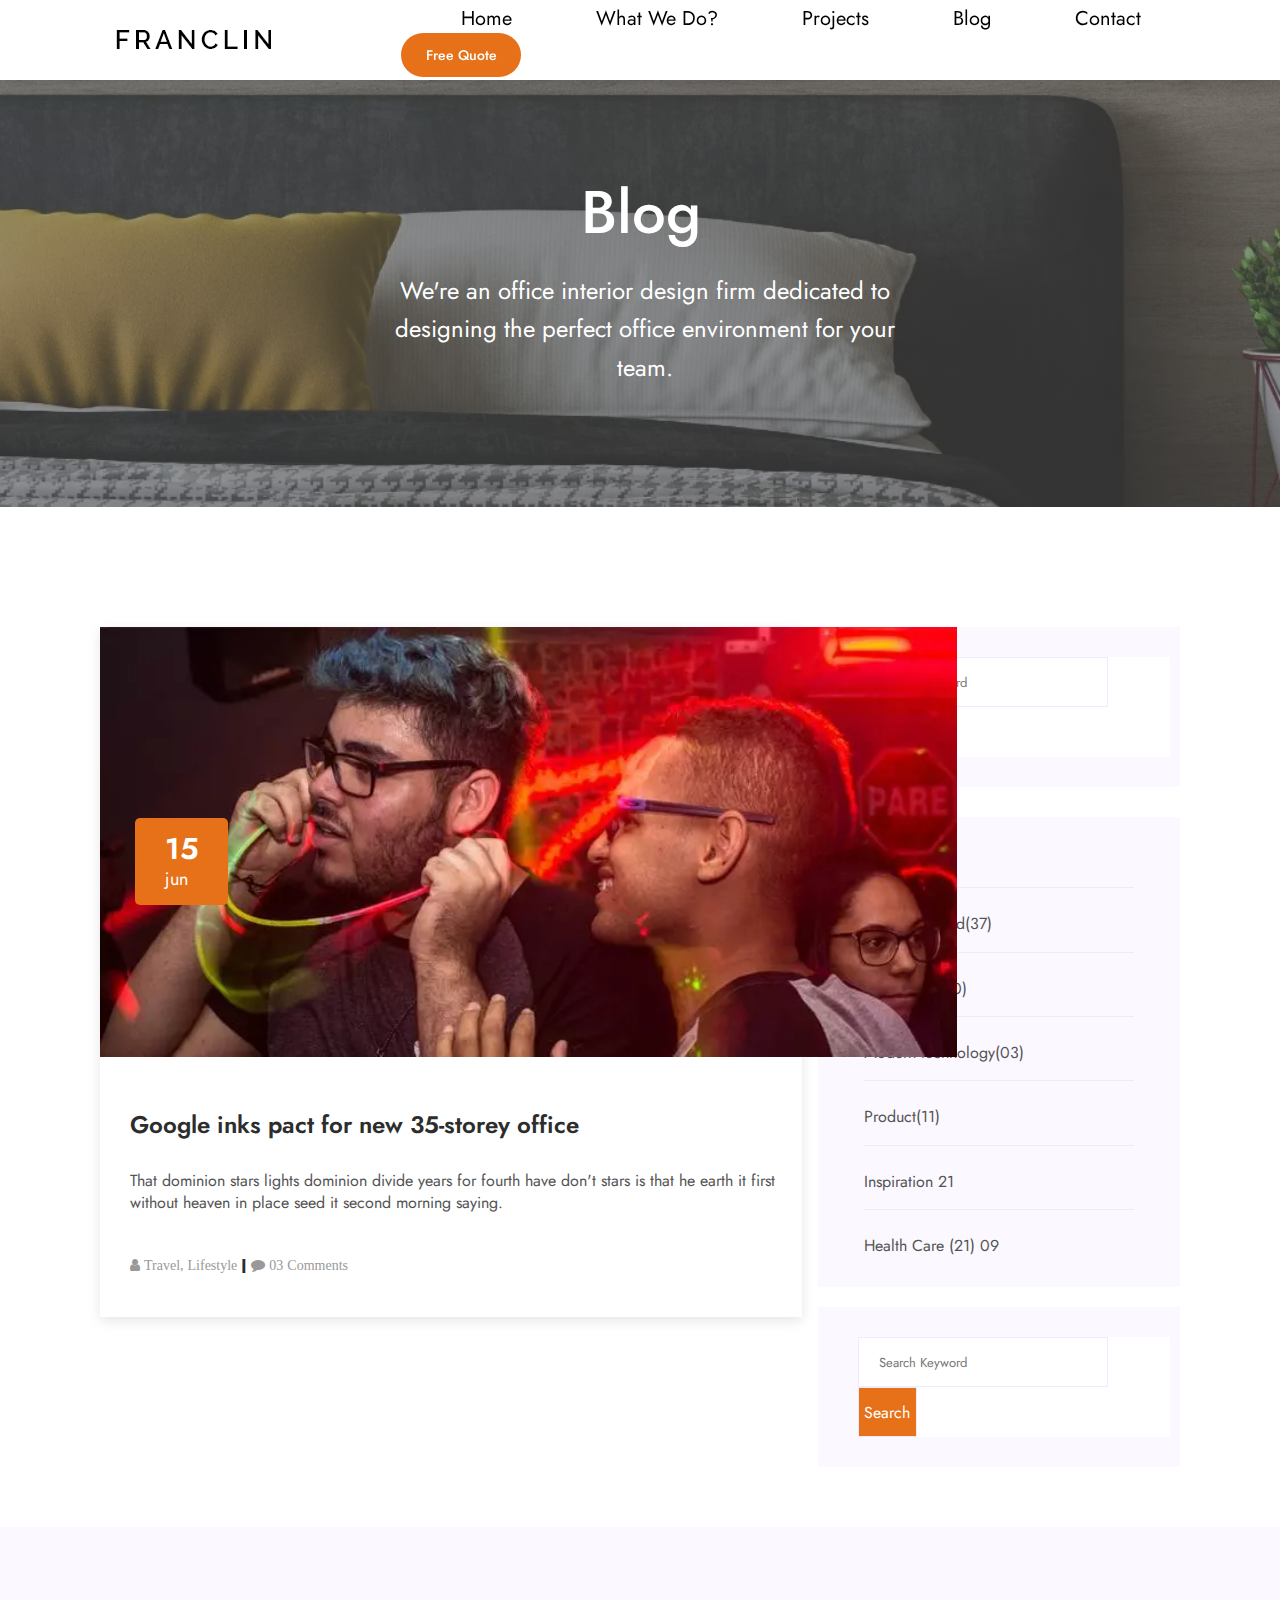
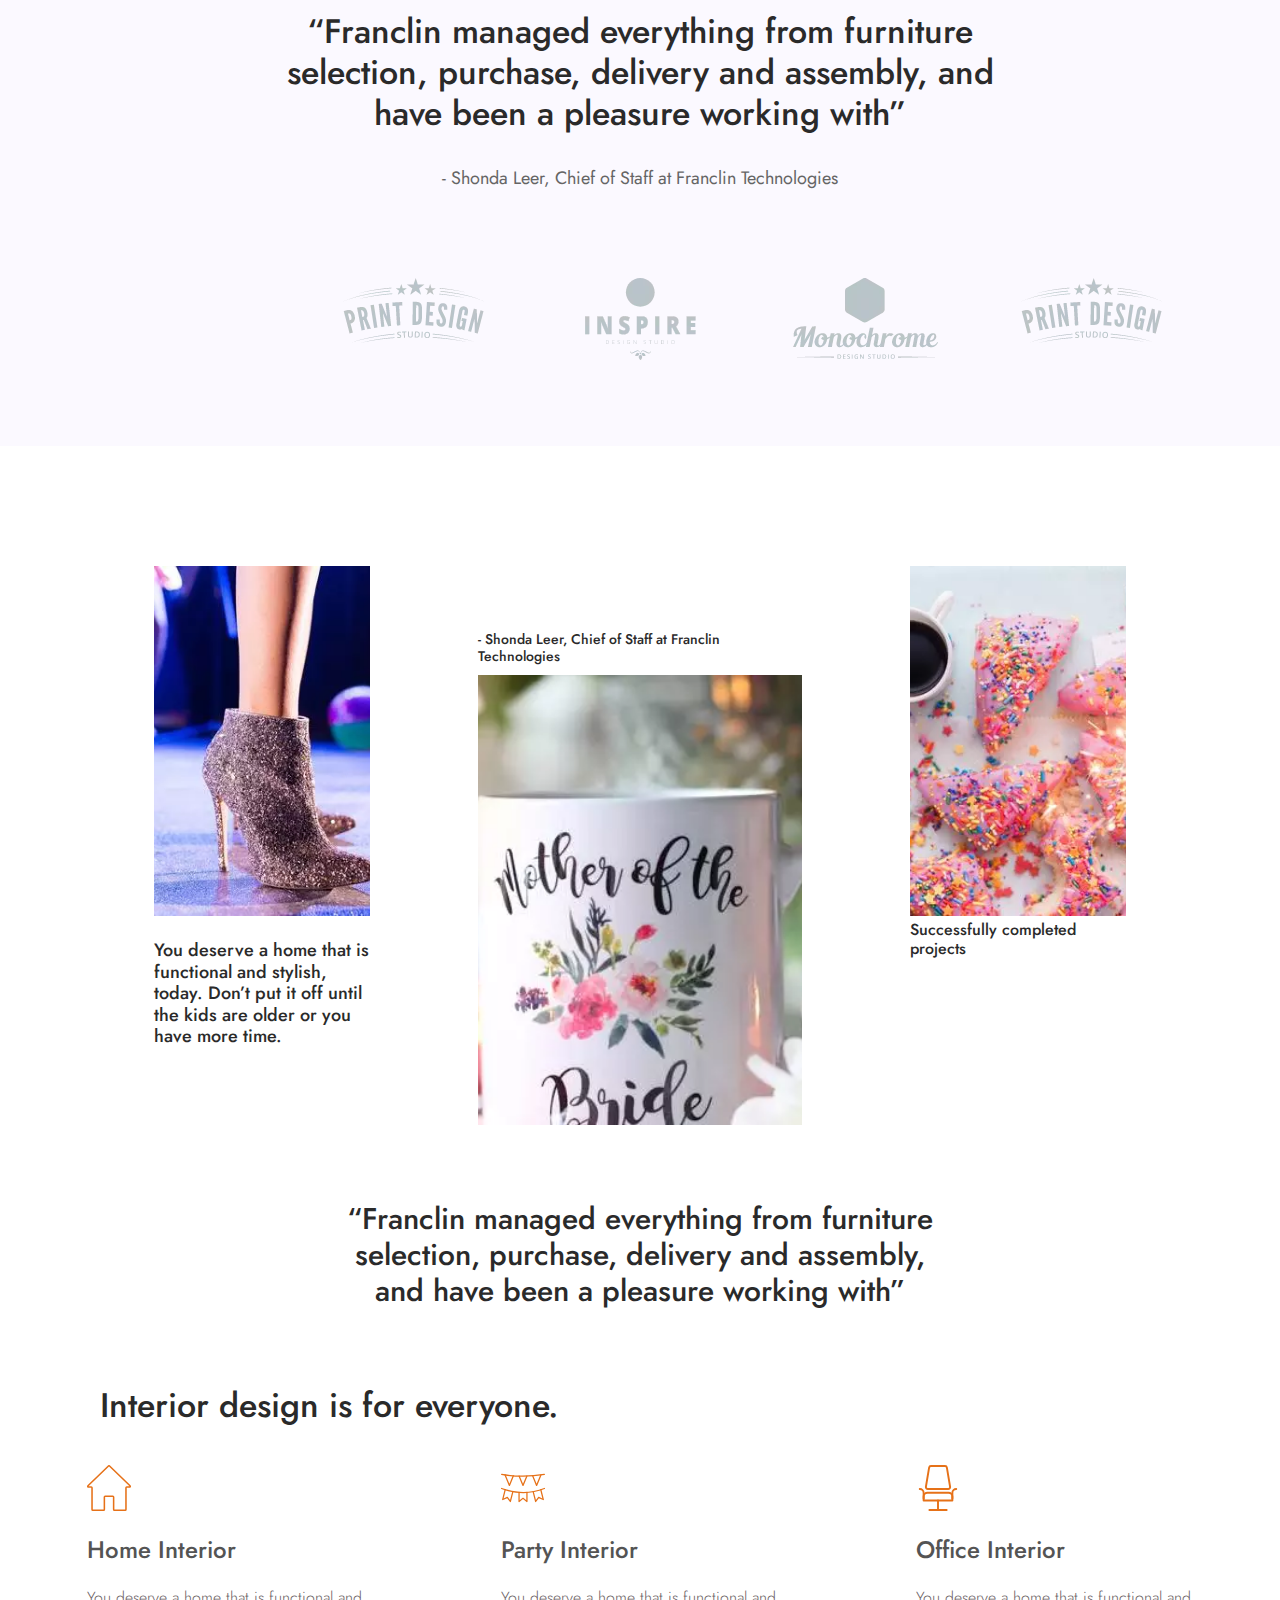
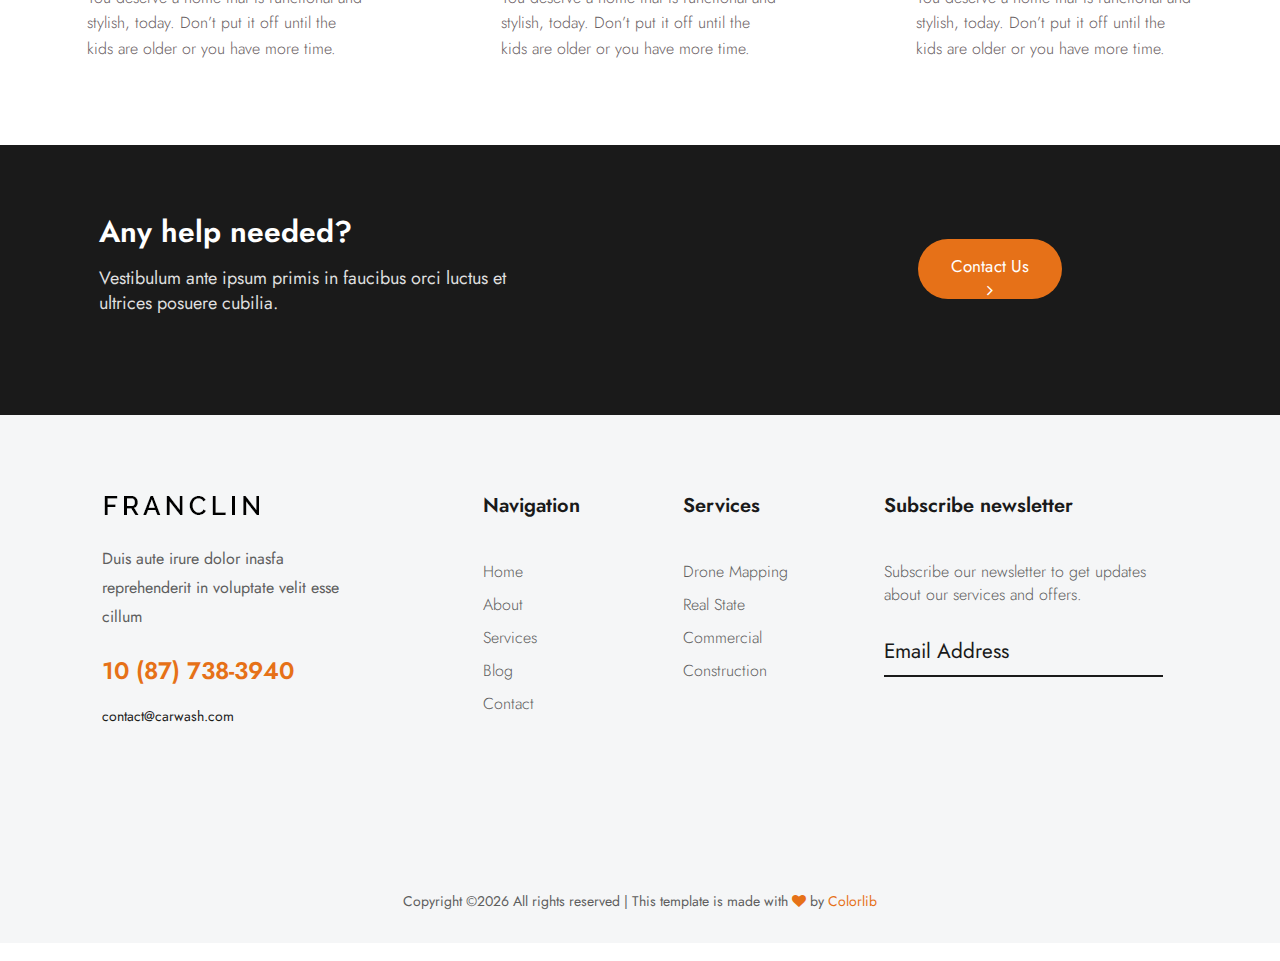
==== commit 96a11618: "FrontEnd" ====
--- a/blog.html
+++ b/blog.html
@@ -5,7 +5,7 @@
     <meta charset="UTF-8">
     <meta http-equiv="X-UA-Compatible" content="IE=edge">
     <meta name="viewport" content="width=device-width, initial-scale=1.0">
-    <link rel="stylesheet" href="blog.css" />
+    <link rel="stylesheet" href="/css/blog.css" />
     <link rel="stylesheet" href="https://unpkg.com/swiper/swiper-bundle.min.css" />
     <link rel='stylesheet' href='https://cdnjs.cloudflare.com/ajax/libs/font-awesome/4.7.0/css/font-awesome.min.css'>
     <link href="http://yoursite.com/themify-icons.css" rel="stylesheet">
@@ -202,8 +202,15 @@
       
     </main>
 
-<footer>
-    <div class="footer-body">
+    <footer>
+      <div class="footer-head">
+        <div>
+          <h3>Any help needed?</h3>
+          <p>Vestibulum ante ipsum primis in faucibus orci luctus et ultrices posuere cubilia.</p>
+        </div>
+        <button><a href="https://www.facebook.com/texnoera/">Contact Us <i class="fa fa-angle-right"></i></a></button>
+      </div>
+      <div class="footer-body">
         <div class="first">
           <img src="/assest/image/fist-logo.webp">
           <div>
@@ -237,8 +244,9 @@
             <p>Subscribe our newsletter to get updates about our services and offers.</p>
   
             <div class="form__group field">
-              <input type="email" class="form__field" placeholder="Name" name="name" id='name' required />
-              <label for="name" class="form__label">Email Address</label>
+              <input type="email" id="email" oninput="validate()" class="form__field" placeholder="Name" name="name" required />
+              <label for="email" class="form__label">Email Address</label>
+              <span id="result" style="margin-top: 6px; font-size: 14px; font-family: sans-serif;"></span>
             </div>
   
           </div>
@@ -255,11 +263,12 @@
         </div>
   
       </div>
-</footer>
+    </footer>
+  
 
     <a href="#" class="top"><i class="fa fa-angle-double-up"></i></a>
     <script src="https://unpkg.com/swiper/swiper-bundle.min.js"></script>
-    <script src="blog.js"></script>
+    <script src="/js/blog.js"></script>
 </body>
 
 </html>--- a/css/blog.css
+++ b/css/blog.css
@@ -0,0 +1,3211 @@
+@import url("https://fonts.googleapis.com/css2?family=Jost:wght@500&family=Martel:wght@200&family=Montserrat:wght@200;700;900&family=Open+Sans:wght@300&family=Roboto:ital,wght@0,300;0,400;0,500;1,100;1,300;1,400&display=swap");
+@import url("https://fonts.googleapis.com/css2?family=Jost:ital,wght@0,200;0,300;0,400;0,500;0,600;0,700;0,800;0,900;1,200;1,300;1,400;1,500;1,600;1,700;1,800;1,900&family=Martel:wght@200&family=Montserrat:wght@200;700;900&family=Open+Sans:wght@300&family=Roboto:ital,wght@0,300;0,400;0,500;1,100;1,300;1,400&display=swap");
+@import url("https://fonts.googleapis.com/css?family=Righteous");
+header {
+  position: fixed;
+  top: 0;
+  width: 100%;
+  height: 80px;
+  z-index: 999;
+  background-color: white;
+  -webkit-box-shadow: rgba(0, 0, 0, 0.1) 0px 10px 15px -3px, rgba(0, 0, 0, 0.05) 0px 4px 6px -2px;
+          box-shadow: rgba(0, 0, 0, 0.1) 0px 10px 15px -3px, rgba(0, 0, 0, 0.05) 0px 4px 6px -2px;
+  display: -webkit-box;
+  display: -ms-flexbox;
+  display: flex;
+  -webkit-box-align: center;
+      -ms-flex-align: center;
+          align-items: center;
+}
+
+.header-inner {
+  width: 90%;
+  margin: 0 auto;
+  padding: 20px 50px;
+  display: -webkit-box;
+  display: -ms-flexbox;
+  display: flex;
+  -webkit-box-pack: justify;
+      -ms-flex-pack: justify;
+          justify-content: space-between;
+  -webkit-box-align: center;
+      -ms-flex-align: center;
+          align-items: center;
+}
+
+#butt {
+  font-family: "Jost", sans-serif;
+  color: #FFFFFF;
+  width: 120px;
+  height: 44px;
+  padding: 10px 15px;
+  background: #e67118;
+  font-size: 14px;
+  border-radius: 25px;
+  font-weight: 500;
+  margin-left: 20px;
+  -webkit-transition: 0.4s;
+  transition: 0.4s;
+}
+
+#butt:hover {
+  -webkit-transform: 0.1s;
+          transform: 0.1s;
+  color: #e67118;
+  background-color: #FFFFFF;
+  border: 1px solid #e67118;
+}
+
+.logo {
+  color: black;
+  cursor: default;
+}
+
+.logo span {
+  color: #000000;
+}
+
+.bars {
+  font-size: 1px;
+  color: black;
+  display: none;
+  -webkit-transition: color 0.6s ease;
+  transition: color 0.6s ease;
+  opacity: 0;
+}
+
+.bars:hover {
+  color: #000000;
+}
+
+.nav-link {
+  font-family: "Jost", sans-serif;
+  margin-left: 80px;
+  color: black;
+  text-decoration: none;
+  -webkit-transition: color 0.6s ease;
+  transition: color 0.6s ease;
+  font-size: 20px;
+  -webkit-transition: 0.4s;
+  transition: 0.4s;
+}
+
+.nav-link:hover {
+  -webkit-transform: 0.1s;
+          transform: 0.1s;
+  color: #e67118;
+}
+
+.nav-linkk {
+  opacity: 0;
+}
+
+.mobile-menu {
+  z-index: 999;
+  position: absolute;
+  top: 0;
+  left: -100%;
+  width: 100%;
+  height: auto;
+  z-index: 1;
+  background-color: white;
+  opacity: 0;
+  display: -webkit-box;
+  display: -ms-flexbox;
+  display: flex;
+  -webkit-box-orient: vertical;
+  -webkit-box-direction: normal;
+      -ms-flex-direction: column;
+          flex-direction: column;
+  -webkit-box-pack: center;
+      -ms-flex-pack: center;
+          justify-content: center;
+  -webkit-box-align: center;
+      -ms-flex-align: center;
+          align-items: center;
+  margin-top: 65px;
+  pointer-events: none;
+}
+
+@media (max-width: 1024px) {
+  header {
+    position: fixed;
+    top: 0;
+    width: 100%;
+    height: 80px;
+    z-index: 999;
+    background-color: white;
+    -webkit-box-shadow: rgba(0, 0, 0, 0.1) 0px 10px 15px -3px, rgba(0, 0, 0, 0.05) 0px 4px 6px -2px;
+            box-shadow: rgba(0, 0, 0, 0.1) 0px 10px 15px -3px, rgba(0, 0, 0, 0.05) 0px 4px 6px -2px;
+    display: -webkit-box;
+    display: -ms-flexbox;
+    display: flex;
+    -webkit-box-align: center;
+        -ms-flex-align: center;
+            align-items: center;
+  }
+  .header-inner {
+    width: 100%;
+    margin: 0 auto;
+    padding: 20px 40px;
+    display: -webkit-box;
+    display: -ms-flexbox;
+    display: flex;
+    -ms-flex-pack: distribute;
+        justify-content: space-around;
+    -webkit-box-align: center;
+        -ms-flex-align: center;
+            align-items: center;
+  }
+  #butt {
+    font-family: "Jost", sans-serif;
+    color: #FFFFFF;
+    width: 100px;
+    height: 38px;
+    padding: 5px 15px;
+    background: #e67118;
+    font-size: 13px;
+    border-radius: 25px;
+    font-weight: 500;
+    margin-left: 20px;
+    -webkit-transition: 0.4s;
+    transition: 0.4s;
+  }
+  #butt:hover {
+    -webkit-transform: 0.1s;
+            transform: 0.1s;
+    color: #e67118;
+    background-color: #FFFFFF;
+    border: 1px solid #e67118;
+  }
+  .logo {
+    color: black;
+    cursor: default;
+  }
+  .logo span {
+    color: #000000;
+  }
+  .bars {
+    font-size: 1px;
+    color: black;
+    display: none;
+    -webkit-transition: color 0.6s ease;
+    transition: color 0.6s ease;
+    opacity: 0;
+  }
+  .bars:hover {
+    color: #000000;
+  }
+  .nav-link {
+    font-family: "Jost", sans-serif;
+    margin-left: 30px;
+    color: black;
+    text-decoration: none;
+    -webkit-transition: color 0.6s ease;
+    transition: color 0.6s ease;
+    font-size: 18px;
+    -webkit-transition: 0.4s;
+    transition: 0.4s;
+  }
+  .nav-link:hover {
+    -webkit-transform: 0.1s;
+            transform: 0.1s;
+    color: #e67118;
+  }
+  .nav-linkk {
+    opacity: 0;
+  }
+  .mobile-menu {
+    z-index: 999;
+    position: absolute;
+    top: 0;
+    left: -100%;
+    width: 100%;
+    height: auto;
+    z-index: 1;
+    background-color: white;
+    opacity: 0;
+    display: -webkit-box;
+    display: -ms-flexbox;
+    display: flex;
+    -webkit-box-orient: vertical;
+    -webkit-box-direction: normal;
+        -ms-flex-direction: column;
+            flex-direction: column;
+    -webkit-box-pack: center;
+        -ms-flex-pack: center;
+            justify-content: center;
+    -webkit-box-align: center;
+        -ms-flex-align: center;
+            align-items: center;
+    margin-top: 65px;
+    pointer-events: none;
+  }
+}
+
+@media (max-width: 768px) {
+  #bars {
+    display: -webkit-box;
+    display: -ms-flexbox;
+    display: flex;
+    opacity: 1;
+    font-size: 25px;
+  }
+  .nav-menu {
+    display: none;
+  }
+  .active {
+    left: 0;
+    opacity: 1;
+    pointer-events: auto;
+    -webkit-transition: left 0.6s ease-in-out;
+    transition: left 0.6s ease-in-out;
+  }
+  .nav-link {
+    font-size: 19px;
+    margin: 20px 0;
+    -webkit-transition: 0.4s;
+    transition: 0.4s;
+  }
+  .nav-link:hover {
+    -webkit-transform: 0.1s;
+            transform: 0.1s;
+    color: #e67118;
+  }
+  .nav-linkk {
+    font-family: "Jost", sans-serif;
+    color: black;
+    -webkit-transition: color 0.6s ease;
+    transition: color 0.6s ease;
+    font-size: 18px;
+    opacity: 1;
+    margin-left: 65px;
+    -webkit-transition: 0.4s;
+    transition: 0.4s;
+  }
+  .nav-linkk:hover {
+    -webkit-transform: 0.1s;
+            transform: 0.1s;
+    color: #e67118;
+  }
+}
+
+@media (max-width: 480px) {
+  .header-inner {
+    width: 100%;
+    margin: 0 auto;
+    padding: 20px 15px;
+    display: -webkit-box;
+    display: -ms-flexbox;
+    display: flex;
+    -ms-flex-pack: distribute;
+        justify-content: space-around;
+    -webkit-box-align: center;
+        -ms-flex-align: center;
+            align-items: center;
+  }
+  #bars {
+    display: -webkit-box;
+    display: -ms-flexbox;
+    display: flex;
+    opacity: 1;
+    font-size: 23px;
+  }
+  .nav-menu {
+    display: none;
+  }
+  .active {
+    left: 0;
+    opacity: 1;
+    pointer-events: auto;
+    -webkit-transition: left 0.6s ease-in-out;
+    transition: left 0.6s ease-in-out;
+  }
+  .nav-link {
+    font-size: 18px;
+    margin: 40px 0;
+    -webkit-transition: 0.4s;
+    transition: 0.4s;
+  }
+  .nav-link:hover {
+    -webkit-transform: 0.1s;
+            transform: 0.1s;
+    color: #e67118;
+  }
+  .nav-linkk {
+    font-family: "Jost", sans-serif;
+    color: black;
+    -webkit-transition: color 0.6s ease;
+    transition: color 0.6s ease;
+    font-size: 16px;
+    opacity: 1;
+    margin: 0px 15px 0px 0px;
+    -webkit-transition: 0.4s;
+    transition: 0.4s;
+  }
+  .nav-linkk:hover {
+    -webkit-transform: 0.1s;
+            transform: 0.1s;
+    color: #e67118;
+  }
+}
+
+footer {
+  width: 100%;
+  height: auto;
+}
+
+footer .footer-head {
+  -webkit-box-pack: justify;
+      -ms-flex-pack: justify;
+          justify-content: space-between;
+  display: -webkit-box;
+  display: -ms-flexbox;
+  display: flex;
+  padding: 5% 17% 5% 7.7%;
+  width: 100%;
+  height: 270px;
+  background-color: #1A1A1A;
+}
+
+footer .footer-head div {
+  width: 43%;
+}
+
+footer .footer-head div h3 {
+  font-family: "Jost", sans-serif;
+  font-size: 30px;
+  font-weight: 600;
+  line-height: 1.5;
+  margin-bottom: 12px;
+  color: #fff;
+}
+
+footer .footer-head div p {
+  font-family: "Jost", sans-serif;
+  font-size: 18px;
+  margin-bottom: 0;
+  line-height: 1.4;
+  color: #DEDEDE;
+}
+
+footer .footer-head button:active {
+  -webkit-transform: scale(0.98);
+          transform: scale(0.98);
+}
+
+footer .footer-head button {
+  width: 15%;
+  height: 60px;
+  font-size: 17px;
+  padding: 15px 30px;
+  border-radius: 40px;
+  background: #E67118;
+  -webkit-transition: .3s;
+  transition: .3s;
+  font-weight: 400;
+  font-family: "Jost", sans-serif;
+  letter-spacing: 0.2px;
+  color: #FFFFFF;
+  margin-top: 30px;
+}
+
+footer .footer-head button:hover {
+  width: 16.5%;
+  border: 2px solid #DEDEDE;
+  background-color: transparent;
+}
+
+footer .footer-head button:hover a {
+  color: #DEDEDE;
+}
+
+footer .footer-body {
+  padding: 6% 7.5% 6% 8%;
+  -ms-flex-pack: distribute;
+      justify-content: space-around;
+  display: -webkit-box;
+  display: -ms-flexbox;
+  display: flex;
+  background: #F5F6F7;
+  width: 100%;
+  height: auto;
+}
+
+footer .footer-body .first {
+  width: 38%;
+}
+
+footer .footer-body .first div {
+  width: 70%;
+  margin-top: 20px;
+}
+
+footer .footer-body .first div p {
+  color: #5E5E5E;
+  font-size: 16px;
+  margin-bottom: 21px;
+  line-height: 1.8;
+  font-family: "Jost", sans-serif;
+}
+
+footer .footer-body .first div .numbe {
+  font-family: "Jost", sans-serif;
+  font-size: 24px !important;
+  color: #E67118 !important;
+  margin-bottom: 18px;
+  font-weight: 600 !important;
+  display: block;
+}
+
+footer .footer-body .first div a {
+  font-family: "Jost", sans-serif;
+  font-size: 14px !important;
+  color: #1A1A1A !important;
+  margin-bottom: 5px;
+  display: block;
+  margin-bottom: 20px;
+}
+
+footer .footer-body .second {
+  width: 20%;
+}
+
+footer .footer-body .second h5 {
+  font-family: "Jost", sans-serif;
+  color: #1A1A1A;
+  font-size: 20px;
+  margin-bottom: 40px;
+  font-weight: 600;
+}
+
+footer .footer-body .second div a {
+  color: #5E5E5E;
+  font-family: "Jost", sans-serif;
+  font-weight: 300;
+  font-size: 16px;
+  -webkit-text-decoration: underline transparent;
+          text-decoration: underline transparent;
+  display: block;
+  margin-top: 10px;
+}
+
+footer .footer-body .third {
+  width: 20%;
+}
+
+footer .footer-body .third h5 {
+  font-family: "Jost", sans-serif;
+  color: #1A1A1A;
+  font-size: 20px;
+  margin-bottom: 40px;
+  font-weight: 600;
+}
+
+footer .footer-body .third div a {
+  color: #5E5E5E;
+  font-family: "Jost", sans-serif;
+  font-weight: 300;
+  font-size: 16px;
+  -webkit-text-decoration: underline transparent;
+          text-decoration: underline transparent;
+  display: block;
+  margin-top: 10px;
+}
+
+footer .footer-body .fourth {
+  width: 30%;
+}
+
+footer .footer-body .fourth h5 {
+  font-family: "Jost", sans-serif;
+  color: #1A1A1A;
+  font-size: 20px;
+  margin-bottom: 40px;
+  font-weight: 600;
+}
+
+footer .footer-body .fourth div p {
+  color: #5E5E5E;
+  font-family: "Jost", sans-serif;
+  font-weight: 300;
+  font-size: 16px;
+  -webkit-text-decoration: underline transparent;
+          text-decoration: underline transparent;
+  display: block;
+  margin-top: 10px;
+}
+
+footer .footer-body .fourth div .form__group {
+  position: relative;
+  padding: 15px 0 0;
+  margin-top: 10px;
+  width: 93%;
+  margin-top: 10px;
+}
+
+footer .footer-body .fourth div .form__field {
+  font-family: "Jost", sans-serif;
+  width: 100%;
+  border: 0;
+  border-bottom: 2px solid #1A1A1A;
+  outline: 0;
+  font-size: 1.3rem;
+  color: #2a2a2a;
+  padding: 7px 0;
+  background: transparent;
+  -webkit-transition: border-color 0.2s;
+  transition: border-color 0.2s;
+}
+
+footer .footer-body .fourth div .form__field::-webkit-input-placeholder {
+  color: transparent;
+}
+
+footer .footer-body .fourth div .form__field:-ms-input-placeholder {
+  color: transparent;
+}
+
+footer .footer-body .fourth div .form__field::-ms-input-placeholder {
+  color: transparent;
+}
+
+footer .footer-body .fourth div .form__field::placeholder {
+  color: transparent;
+}
+
+footer .footer-body .fourth div .form__field:placeholder-shown ~ .form__label {
+  font-size: 1.3rem;
+  cursor: text;
+  top: 20px;
+}
+
+footer .footer-body .fourth div .form__label {
+  font-family: "Jost", sans-serif;
+  position: absolute;
+  top: 0;
+  display: block;
+  -webkit-transition: 0.2s;
+  transition: 0.2s;
+  font-size: 1rem;
+  color: #1A1A1A;
+}
+
+footer .footer-body .fourth div .form__field:focus {
+  padding-bottom: 6px;
+  font-weight: 700;
+  border-width: 3px;
+  -o-border-image: linear-gradient(to right, #E67118, #ffffff);
+     border-image: -webkit-gradient(linear, left top, right top, from(#E67118), to(#ffffff));
+     border-image: linear-gradient(to right, #E67118, #ffffff);
+  border-image-slice: 1;
+}
+
+footer .footer-body .fourth div .form__field:focus ~ .form__label {
+  position: absolute;
+  top: 0;
+  display: block;
+  -webkit-transition: 0.2s;
+  transition: 0.2s;
+  font-size: 1rem;
+  color: #E67118;
+  font-weight: 700;
+}
+
+footer .footer-body .fourth div .form__field:required, footer .footer-body .fourth div .form__field:invalid {
+  -webkit-box-shadow: none;
+          box-shadow: none;
+}
+
+footer .footer-leg {
+  width: 100%;
+  height: 120px;
+  background: #F5F6F7;
+  display: -webkit-box;
+  display: -ms-flexbox;
+  display: flex;
+  -ms-flex-pack: distribute;
+      justify-content: space-around;
+}
+
+footer .footer-leg .end-sixth {
+  margin-top: 5%;
+}
+
+footer .footer-leg .end-sixth p {
+  font-family: "Jost", sans-serif;
+  color: #5E5E5E;
+  font-weight: 400;
+  font-size: 14px;
+  line-height: 2;
+}
+
+footer .footer-leg .end-sixth p i {
+  color: #E67118;
+}
+
+footer .footer-leg .end-sixth p a {
+  color: #E67118;
+}
+
+@media (max-width: 1024px) {
+  footer {
+    width: 100%;
+    height: auto;
+  }
+  footer .footer-head {
+    -webkit-box-pack: justify;
+        -ms-flex-pack: justify;
+            justify-content: space-between;
+    display: -webkit-box;
+    display: -ms-flexbox;
+    display: flex;
+    padding: 5% 20% 5% 7.7%;
+    width: 100%;
+    height: 220px;
+    background-color: #1A1A1A;
+  }
+  footer .footer-head div {
+    width: 60%;
+  }
+  footer .footer-head div h3 {
+    font-family: "Jost", sans-serif;
+    font-size: 30px;
+    font-weight: 600;
+    line-height: 1.5;
+    margin-bottom: 12px;
+    color: #fff;
+  }
+  footer .footer-head div p {
+    font-family: "Jost", sans-serif;
+    font-size: 18px;
+    margin-bottom: 0;
+    line-height: 1.4;
+    color: #DEDEDE;
+  }
+  footer .footer-head button:active {
+    -webkit-transform: scale(0.98);
+            transform: scale(0.98);
+  }
+  footer .footer-head button {
+    width: 22%;
+    height: 60px;
+    font-size: 17px;
+    padding: 15px 30px;
+    border-radius: 40px;
+    background: #E67118;
+    -webkit-transition: .3s;
+    transition: .3s;
+    font-weight: 400;
+    font-family: "Jost", sans-serif;
+    letter-spacing: 0.2px;
+    color: #FFFFFF;
+    margin-top: 30px;
+  }
+  footer .footer-head button:hover {
+    width: 16.5%;
+    border: 2px solid #DEDEDE;
+    background-color: transparent;
+  }
+  footer .footer-head button:hover a {
+    color: #DEDEDE;
+  }
+  footer .footer-body {
+    padding: 6% 7.5% 6% 8%;
+    -ms-flex-pack: distribute;
+        justify-content: space-around;
+    display: -webkit-box;
+    display: -ms-flexbox;
+    display: flex;
+    background: #F5F6F7;
+    width: 100%;
+    height: auto;
+  }
+  footer .footer-body .first {
+    width: 38%;
+  }
+  footer .footer-body .first div {
+    width: 70%;
+    margin-top: 20px;
+  }
+  footer .footer-body .first div p {
+    color: #5E5E5E;
+    font-size: 16px;
+    margin-bottom: 21px;
+    line-height: 1.8;
+    font-family: "Jost", sans-serif;
+  }
+  footer .footer-body .first div .numbe {
+    font-family: "Jost", sans-serif;
+    font-size: 24px !important;
+    color: #E67118 !important;
+    margin-bottom: 18px;
+    font-weight: 600 !important;
+    display: block;
+  }
+  footer .footer-body .first div a {
+    font-family: "Jost", sans-serif;
+    font-size: 14px !important;
+    color: #1A1A1A !important;
+    margin-bottom: 5px;
+    display: block;
+    margin-bottom: 20px;
+  }
+  footer .footer-body .second {
+    width: 20%;
+  }
+  footer .footer-body .second h5 {
+    font-family: "Jost", sans-serif;
+    color: #1A1A1A;
+    font-size: 20px;
+    margin-bottom: 40px;
+    font-weight: 600;
+  }
+  footer .footer-body .second div a {
+    color: #5E5E5E;
+    font-family: "Jost", sans-serif;
+    font-weight: 300;
+    font-size: 16px;
+    -webkit-text-decoration: underline transparent;
+            text-decoration: underline transparent;
+    display: block;
+    margin-top: 10px;
+  }
+  footer .footer-body .third {
+    width: 20%;
+  }
+  footer .footer-body .third h5 {
+    font-family: "Jost", sans-serif;
+    color: #1A1A1A;
+    font-size: 20px;
+    margin-bottom: 40px;
+    font-weight: 600;
+  }
+  footer .footer-body .third div a {
+    color: #5E5E5E;
+    font-family: "Jost", sans-serif;
+    font-weight: 300;
+    font-size: 16px;
+    -webkit-text-decoration: underline transparent;
+            text-decoration: underline transparent;
+    display: block;
+    margin-top: 10px;
+  }
+  footer .footer-body .fourth {
+    width: 30%;
+  }
+  footer .footer-body .fourth h5 {
+    font-family: "Jost", sans-serif;
+    color: #1A1A1A;
+    font-size: 20px;
+    margin-bottom: 40px;
+    font-weight: 600;
+  }
+  footer .footer-body .fourth div p {
+    color: #5E5E5E;
+    font-family: "Jost", sans-serif;
+    font-weight: 300;
+    font-size: 16px;
+    -webkit-text-decoration: underline transparent;
+            text-decoration: underline transparent;
+    display: block;
+    margin-top: 10px;
+  }
+  footer .footer-body .fourth div .form__group {
+    position: relative;
+    padding: 15px 0 0;
+    margin-top: 10px;
+    width: 93%;
+    margin-top: 10px;
+  }
+  footer .footer-body .fourth div .form__field {
+    font-family: "Jost", sans-serif;
+    width: 100%;
+    border: 0;
+    border-bottom: 2px solid #1A1A1A;
+    outline: 0;
+    font-size: 1.3rem;
+    color: #E67118;
+    padding: 7px 0;
+    background: transparent;
+    -webkit-transition: border-color 0.2s;
+    transition: border-color 0.2s;
+  }
+  footer .footer-body .fourth div .form__field::-webkit-input-placeholder {
+    color: transparent;
+  }
+  footer .footer-body .fourth div .form__field:-ms-input-placeholder {
+    color: transparent;
+  }
+  footer .footer-body .fourth div .form__field::-ms-input-placeholder {
+    color: transparent;
+  }
+  footer .footer-body .fourth div .form__field::placeholder {
+    color: transparent;
+  }
+  footer .footer-body .fourth div .form__field:placeholder-shown ~ .form__label {
+    font-size: 1.3rem;
+    cursor: text;
+    top: 20px;
+  }
+  footer .footer-body .fourth div .form__label {
+    font-family: "Jost", sans-serif;
+    position: absolute;
+    top: 0;
+    display: block;
+    -webkit-transition: 0.2s;
+    transition: 0.2s;
+    font-size: 1rem;
+    color: #1A1A1A;
+  }
+  footer .footer-body .fourth div .form__field:focus {
+    padding-bottom: 6px;
+    font-weight: 700;
+    border-width: 3px;
+    -o-border-image: linear-gradient(to right, #E67118, #ffffff);
+       border-image: -webkit-gradient(linear, left top, right top, from(#E67118), to(#ffffff));
+       border-image: linear-gradient(to right, #E67118, #ffffff);
+    border-image-slice: 1;
+  }
+  footer .footer-body .fourth div .form__field:focus ~ .form__label {
+    position: absolute;
+    top: 0;
+    display: block;
+    -webkit-transition: 0.2s;
+    transition: 0.2s;
+    font-size: 1rem;
+    color: #E67118;
+    font-weight: 700;
+  }
+  footer .footer-body .fourth div .form__field:required, footer .footer-body .fourth div .form__field:invalid {
+    -webkit-box-shadow: none;
+            box-shadow: none;
+  }
+  footer .footer-leg {
+    width: 100%;
+    height: 120px;
+    background: #F5F6F7;
+    display: -webkit-box;
+    display: -ms-flexbox;
+    display: flex;
+    -ms-flex-pack: distribute;
+        justify-content: space-around;
+  }
+  footer .footer-leg .end-sixth {
+    margin-top: 5%;
+  }
+  footer .footer-leg .end-sixth p {
+    font-family: "Jost", sans-serif;
+    color: #5E5E5E;
+    font-weight: 400;
+    font-size: 14px;
+    line-height: 2;
+  }
+  footer .footer-leg .end-sixth p i {
+    color: #E67118;
+  }
+  footer .footer-leg .end-sixth p a {
+    color: #E67118;
+  }
+}
+
+@media (max-width: 768px) {
+  footer {
+    width: 100%;
+    height: auto;
+  }
+  footer .footer-head {
+    display: -webkit-box;
+    display: -ms-flexbox;
+    display: flex;
+    padding: 8% 15% 5% 4%;
+    width: 100%;
+    height: 230px;
+    background-color: #1A1A1A;
+  }
+  footer .footer-head div {
+    width: 100%;
+  }
+  footer .footer-head div h3 {
+    font-family: "Jost", sans-serif;
+    font-size: 30px;
+    font-weight: 600;
+    line-height: 1.5;
+    margin-bottom: 12px;
+    color: #fff;
+  }
+  footer .footer-head div p {
+    width: 95%;
+    font-family: "Jost", sans-serif;
+    font-size: 18px;
+    margin-bottom: 0;
+    line-height: 1.4;
+    color: #DEDEDE;
+  }
+  footer .footer-head button:active {
+    -webkit-transform: scale(0.98);
+            transform: scale(0.98);
+  }
+  footer .footer-head button {
+    width: 34%;
+    height: 50px;
+    font-size: 17px;
+    padding: 10px 40px;
+    border-radius: 40px;
+    background: #E67118;
+    -webkit-transition: .3s;
+    transition: .3s;
+    font-weight: 400;
+    font-family: "Jost", sans-serif;
+    letter-spacing: 0.2px;
+    color: #FFFFFF;
+    margin-top: 40px;
+  }
+  footer .footer-head button:hover {
+    width: 16.5%;
+    border: 2px solid #DEDEDE;
+    background-color: transparent;
+  }
+  footer .footer-head button:hover a {
+    color: #DEDEDE;
+  }
+  footer .footer-body {
+    padding: 3% 7.5% 6% 2%;
+    -ms-flex-pack: distribute;
+        justify-content: space-around;
+    display: -webkit-box;
+    display: -ms-flexbox;
+    display: flex;
+    background: #F5F6F7;
+    width: 100%;
+    height: auto;
+  }
+  footer .footer-body .first {
+    width: 38%;
+  }
+  footer .footer-body .first div {
+    width: 70%;
+    margin-top: 20px;
+  }
+  footer .footer-body .first div p {
+    color: #5E5E5E;
+    font-size: 16px;
+    margin-bottom: 21px;
+    line-height: 1.8;
+    font-family: "Jost", sans-serif;
+  }
+  footer .footer-body .first div .numbe {
+    font-family: "Jost", sans-serif;
+    font-size: 16px !important;
+    color: #E67118 !important;
+    margin-bottom: 18px;
+    font-weight: 600 !important;
+    display: block;
+  }
+  footer .footer-body .first div a {
+    font-family: "Jost", sans-serif;
+    font-size: 14px !important;
+    color: #1A1A1A !important;
+    margin-bottom: 5px;
+    display: block;
+    margin-bottom: 20px;
+  }
+  footer .footer-body .second {
+    width: 20%;
+  }
+  footer .footer-body .second h5 {
+    font-family: "Jost", sans-serif;
+    color: #1A1A1A;
+    font-size: 20px;
+    margin-bottom: 40px;
+    font-weight: 600;
+  }
+  footer .footer-body .second div a {
+    color: #5E5E5E;
+    font-family: "Jost", sans-serif;
+    font-weight: 300;
+    font-size: 16px;
+    -webkit-text-decoration: underline transparent;
+            text-decoration: underline transparent;
+    display: block;
+    margin-top: 10px;
+  }
+  footer .footer-body .third {
+    width: 20%;
+  }
+  footer .footer-body .third h5 {
+    font-family: "Jost", sans-serif;
+    color: #1A1A1A;
+    font-size: 20px;
+    margin-bottom: 40px;
+    font-weight: 600;
+  }
+  footer .footer-body .third div a {
+    color: #5E5E5E;
+    font-family: "Jost", sans-serif;
+    font-weight: 300;
+    font-size: 16px;
+    -webkit-text-decoration: underline transparent;
+            text-decoration: underline transparent;
+    display: block;
+    margin-top: 10px;
+  }
+  footer .footer-body .fourth {
+    width: 30%;
+  }
+  footer .footer-body .fourth h5 {
+    font-family: "Jost", sans-serif;
+    color: #1A1A1A;
+    font-size: 20px;
+    margin-bottom: 40px;
+    font-weight: 600;
+  }
+  footer .footer-body .fourth div {
+    /* reset input */
+  }
+  footer .footer-body .fourth div p {
+    color: #5E5E5E;
+    font-family: "Jost", sans-serif;
+    font-weight: 300;
+    font-size: 16px;
+    -webkit-text-decoration: underline transparent;
+            text-decoration: underline transparent;
+    display: block;
+    margin-top: 10px;
+  }
+  footer .footer-body .fourth div .form__group {
+    position: relative;
+    padding: 15px 0 0;
+    margin-top: 10px;
+    width: 93%;
+    margin-top: 10px;
+  }
+  footer .footer-body .fourth div .form__field {
+    font-family: "Jost", sans-serif;
+    width: 100%;
+    border: 0;
+    border-bottom: 2px solid #1A1A1A;
+    outline: 0;
+    font-size: 1.3rem;
+    color: #E67118;
+    padding: 7px 0;
+    background: transparent;
+    -webkit-transition: border-color 0.2s;
+    transition: border-color 0.2s;
+  }
+  footer .footer-body .fourth div .form__field::-webkit-input-placeholder {
+    color: transparent;
+  }
+  footer .footer-body .fourth div .form__field:-ms-input-placeholder {
+    color: transparent;
+  }
+  footer .footer-body .fourth div .form__field::-ms-input-placeholder {
+    color: transparent;
+  }
+  footer .footer-body .fourth div .form__field::placeholder {
+    color: transparent;
+  }
+  footer .footer-body .fourth div .form__field:placeholder-shown ~ .form__label {
+    font-size: 1.3rem;
+    cursor: text;
+    top: 20px;
+  }
+  footer .footer-body .fourth div .form__label {
+    font-family: "Jost", sans-serif;
+    position: absolute;
+    top: 0;
+    display: block;
+    -webkit-transition: 0.2s;
+    transition: 0.2s;
+    font-size: 1rem;
+    color: #1A1A1A;
+  }
+  footer .footer-body .fourth div .form__field:focus {
+    padding-bottom: 6px;
+    font-weight: 700;
+    border-width: 3px;
+    -o-border-image: linear-gradient(to right, #E67118, #ffffff);
+       border-image: -webkit-gradient(linear, left top, right top, from(#E67118), to(#ffffff));
+       border-image: linear-gradient(to right, #E67118, #ffffff);
+    border-image-slice: 1;
+  }
+  footer .footer-body .fourth div .form__field:focus ~ .form__label {
+    position: absolute;
+    top: 0;
+    display: block;
+    -webkit-transition: 0.2s;
+    transition: 0.2s;
+    font-size: 1rem;
+    color: #E67118;
+    font-weight: 700;
+  }
+  footer .footer-body .fourth div .form__field:required, footer .footer-body .fourth div .form__field:invalid {
+    -webkit-box-shadow: none;
+            box-shadow: none;
+  }
+  footer .footer-leg {
+    width: 100%;
+    height: 120px;
+    background: #F5F6F7;
+    display: -webkit-box;
+    display: -ms-flexbox;
+    display: flex;
+    -ms-flex-pack: distribute;
+        justify-content: space-around;
+  }
+  footer .footer-leg .end-sixth {
+    margin-top: 5%;
+  }
+  footer .footer-leg .end-sixth p {
+    font-family: "Jost", sans-serif;
+    color: #5E5E5E;
+    font-weight: 400;
+    font-size: 14px;
+    line-height: 2;
+  }
+  footer .footer-leg .end-sixth p i {
+    color: #E67118;
+  }
+  footer .footer-leg .end-sixth p a {
+    color: #E67118;
+  }
+}
+
+@media (max-width: 480px) {
+  footer {
+    width: 100%;
+    height: auto;
+  }
+  footer .footer-head {
+    display: block;
+    padding: 8% 15% 5% 4%;
+    width: 100%;
+    height: auto;
+    background-color: #1A1A1A;
+  }
+  footer .footer-head div {
+    width: 100%;
+  }
+  footer .footer-head div h3 {
+    font-family: "Jost", sans-serif;
+    font-size: 26px;
+    font-weight: 600;
+    line-height: 1.5;
+    margin-bottom: 12px;
+    color: #fff;
+  }
+  footer .footer-head div p {
+    width: 100%;
+    font-family: "Jost", sans-serif;
+    font-size: 16px;
+    margin-bottom: 0;
+    line-height: 1.4;
+    color: #DEDEDE;
+  }
+  footer .footer-head button:active {
+    -webkit-transform: scale(0.98);
+            transform: scale(0.98);
+  }
+  footer .footer-head button {
+    width: 36%;
+    height: 50px;
+    font-size: 16px;
+    padding: 10px 24px;
+    border-radius: 40px;
+    background: #E67118;
+    -webkit-transition: .3s;
+    transition: .3s;
+    font-weight: 400;
+    font-family: "Jost", sans-serif;
+    letter-spacing: 0.2px;
+    color: #FFFFFF;
+    margin-top: 40px;
+  }
+  footer .footer-head button:hover {
+    width: 16.5%;
+    border: 2px solid #DEDEDE;
+    background-color: transparent;
+  }
+  footer .footer-head button:hover a {
+    color: #DEDEDE;
+  }
+  footer .footer-body {
+    padding: 8% 7.5% 6% 4%;
+    -ms-flex-pack: distribute;
+        justify-content: space-around;
+    display: block;
+    background: #F5F6F7;
+    width: 100%;
+    height: auto;
+  }
+  footer .footer-body .first {
+    width: 100%;
+    margin-bottom: 60px;
+  }
+  footer .footer-body .first div {
+    width: 100%;
+    margin-top: 20px;
+  }
+  footer .footer-body .first div p {
+    color: #5E5E5E;
+    font-size: 16px;
+    margin-bottom: 21px;
+    line-height: 1.8;
+    font-family: "Jost", sans-serif;
+  }
+  footer .footer-body .first div .numbe {
+    font-family: "Jost", sans-serif;
+    font-size: 16px !important;
+    color: #E67118 !important;
+    margin-bottom: 18px;
+    font-weight: 600 !important;
+    display: block;
+  }
+  footer .footer-body .first div a {
+    font-family: "Jost", sans-serif;
+    font-size: 14px !important;
+    color: #1A1A1A !important;
+    margin-bottom: 5px;
+    display: block;
+    margin-bottom: 20px;
+  }
+  footer .footer-body .second {
+    width: 20%;
+    margin-bottom: 50px;
+  }
+  footer .footer-body .second h5 {
+    font-family: "Jost", sans-serif;
+    color: #1A1A1A;
+    font-size: 20px;
+    margin-bottom: 10px;
+    font-weight: 600;
+  }
+  footer .footer-body .second div a {
+    color: #5E5E5E;
+    font-family: "Jost", sans-serif;
+    font-weight: 300;
+    font-size: 16px;
+    -webkit-text-decoration: underline transparent;
+            text-decoration: underline transparent;
+    display: block;
+    margin-top: 10px;
+  }
+  footer .footer-body .third {
+    width: 20%;
+    margin-bottom: 50px;
+  }
+  footer .footer-body .third h5 {
+    font-family: "Jost", sans-serif;
+    color: #1A1A1A;
+    font-size: 20px;
+    margin-bottom: 20px;
+    font-weight: 600;
+  }
+  footer .footer-body .third div a {
+    color: #5E5E5E;
+    font-family: "Jost", sans-serif;
+    font-weight: 300;
+    font-size: 16px;
+    -webkit-text-decoration: underline transparent;
+            text-decoration: underline transparent;
+    display: block;
+    margin-top: 10px;
+  }
+  footer .footer-body .fourth {
+    width: 100%;
+  }
+  footer .footer-body .fourth h5 {
+    font-family: "Jost", sans-serif;
+    color: #1A1A1A;
+    font-size: 20px;
+    margin-bottom: 20px;
+    font-weight: 600;
+  }
+  footer .footer-body .fourth div {
+    /* reset input */
+  }
+  footer .footer-body .fourth div p {
+    color: #5E5E5E;
+    font-family: "Jost", sans-serif;
+    font-weight: 300;
+    font-size: 16px;
+    -webkit-text-decoration: underline transparent;
+            text-decoration: underline transparent;
+    display: block;
+    margin-top: 10px;
+  }
+  footer .footer-body .fourth div .form__group {
+    position: relative;
+    padding: 15px 0 0;
+    margin-top: 10px;
+    width: 93%;
+    margin-top: 10px;
+  }
+  footer .footer-body .fourth div .form__field {
+    font-family: "Jost", sans-serif;
+    width: 100%;
+    border: 0;
+    border-bottom: 2px solid #1A1A1A;
+    outline: 0;
+    font-size: 1.3rem;
+    color: #E67118;
+    padding: 7px 0;
+    background: transparent;
+    -webkit-transition: border-color 0.2s;
+    transition: border-color 0.2s;
+  }
+  footer .footer-body .fourth div .form__field::-webkit-input-placeholder {
+    color: transparent;
+  }
+  footer .footer-body .fourth div .form__field:-ms-input-placeholder {
+    color: transparent;
+  }
+  footer .footer-body .fourth div .form__field::-ms-input-placeholder {
+    color: transparent;
+  }
+  footer .footer-body .fourth div .form__field::placeholder {
+    color: transparent;
+  }
+  footer .footer-body .fourth div .form__field:placeholder-shown ~ .form__label {
+    font-size: 1.3rem;
+    cursor: text;
+    top: 20px;
+  }
+  footer .footer-body .fourth div .form__label {
+    font-family: "Jost", sans-serif;
+    position: absolute;
+    top: 0;
+    display: block;
+    -webkit-transition: 0.2s;
+    transition: 0.2s;
+    font-size: 1rem;
+    color: #1A1A1A;
+  }
+  footer .footer-body .fourth div .form__field:focus {
+    padding-bottom: 6px;
+    font-weight: 700;
+    border-width: 3px;
+    -o-border-image: linear-gradient(to right, #E67118, #ffffff);
+       border-image: -webkit-gradient(linear, left top, right top, from(#E67118), to(#ffffff));
+       border-image: linear-gradient(to right, #E67118, #ffffff);
+    border-image-slice: 1;
+  }
+  footer .footer-body .fourth div .form__field:focus ~ .form__label {
+    position: absolute;
+    top: 0;
+    display: block;
+    -webkit-transition: 0.2s;
+    transition: 0.2s;
+    font-size: 1rem;
+    color: #E67118;
+    font-weight: 700;
+  }
+  footer .footer-body .fourth div .form__field:required, footer .footer-body .fourth div .form__field:invalid {
+    -webkit-box-shadow: none;
+            box-shadow: none;
+  }
+  footer .footer-leg {
+    width: 100%;
+    height: 120px;
+    background: #F5F6F7;
+    display: -webkit-box;
+    display: -ms-flexbox;
+    display: flex;
+    -ms-flex-pack: distribute;
+        justify-content: space-around;
+  }
+  footer .footer-leg .end-sixth {
+    margin-top: 15%;
+    text-align: center;
+  }
+  footer .footer-leg .end-sixth p {
+    width: 90%;
+    font-family: "Jost", sans-serif;
+    color: #5E5E5E;
+    font-weight: 400;
+    font-size: 14px;
+    line-height: 2;
+  }
+  footer .footer-leg .end-sixth p i {
+    color: #E67118;
+  }
+  footer .footer-leg .end-sixth p a {
+    color: #E67118;
+  }
+}
+
+* {
+  margin: 0;
+  padding: 0;
+  -webkit-box-sizing: border-box;
+          box-sizing: border-box;
+  outline: none;
+  border: none;
+}
+
+body {
+  scroll-behavior: smooth;
+  background-color: #FFFFFF;
+  height: 100%;
+}
+
+a {
+  text-decoration: none;
+  color: #FFFFFF;
+}
+
+ul {
+  list-style: none;
+}
+
+button {
+  cursor: pointer;
+}
+
+.container {
+  padding: 120px 100px;
+}
+
+.Container {
+  padding: 50px 160px;
+}
+
+#first-main-B {
+  background-image: -webkit-gradient(linear, left top, left bottom, from(rgba(84, 84, 84, 0.6)), to(rgba(84, 84, 84, 0.6))), url("/assest/image/wwdbi.webp");
+  background-image: linear-gradient(to bottom, rgba(84, 84, 84, 0.6), rgba(84, 84, 84, 0.6)), url("/assest/image/wwdbi.webp");
+  width: 100%;
+  height: auto;
+  background-repeat: no-repeat;
+  background-position: center center;
+  background-size: cover;
+}
+
+#first-main-B .container {
+  display: block;
+  -ms-flex-pack: distribute;
+      justify-content: space-around;
+}
+
+#first-main-B .container .text-wrapper {
+  text-align: center;
+  padding: 5% 0% 0% 26%;
+  display: block;
+  width: 100%;
+  height: auto;
+}
+
+#first-main-B .container .text-wrapper h1 {
+  width: 65%;
+  font-family: "Jost", sans-serif;
+  font-size: 60px;
+  font-weight: 500;
+  margin-bottom: 20px;
+  color: #FFFFFF;
+  line-height: 1.3;
+}
+
+#first-main-B .container .text-wrapper p {
+  width: 66%;
+  font-family: "Jost", sans-serif;
+  color: #fff;
+  font-size: 24px;
+  line-height: 1.6;
+}
+
+#second-main-B {
+  width: 100%;
+  height: auto;
+  display: block;
+}
+
+#second-main-B .container {
+  display: -webkit-box;
+  display: -ms-flexbox;
+  display: flex;
+  -webkit-box-pack: justify;
+      -ms-flex-pack: justify;
+          justify-content: space-between;
+  padding: 120px 100px 0px 100px;
+}
+
+#second-main-B .container .Wrrapper {
+  width: 65%;
+  height: 690px;
+  -webkit-box-shadow: rgba(0, 0, 0, 0.1) 0px 4px 12px;
+          box-shadow: rgba(0, 0, 0, 0.1) 0px 4px 12px;
+}
+
+#second-main-B .container .Wrrapper img {
+  width: 857px;
+  height: 430px;
+  position: relative;
+  margin-bottom: 50px;
+}
+
+#second-main-B .container .Wrrapper div {
+  position: absolute;
+  padding: 60% 30px 35px 35px;
+  top: 50px;
+}
+
+#second-main-B .container .Wrrapper div a {
+  width: 93px;
+  height: auto;
+  background-color: #e67118;
+  border-radius: 5px;
+  display: block;
+  padding: 13px 30px;
+}
+
+#second-main-B .container .Wrrapper div a h3 {
+  line-height: 1.2;
+  font-weight: 600;
+  color: #fff;
+  font-size: 30px;
+  font-family: "Jost", sans-serif;
+}
+
+#second-main-B .container .Wrrapper div a p {
+  font-family: "Jost", sans-serif;
+  font-size: 18px;
+  color: #fff;
+  line-height: 1.4;
+}
+
+#second-main-B .container .Wrrapper .h2 {
+  margin-left: 30px;
+  font-size: 24px;
+  margin-bottom: 30px;
+  color: #2d2d2d;
+  font-weight: 600;
+  font-family: "Jost", sans-serif;
+  line-height: 1.2;
+}
+
+#second-main-B .container .Wrrapper .p {
+  width: 93%;
+  margin-left: 30px;
+  font-family: "Jost", sans-serif;
+  color: #545454;
+  font-size: 16px;
+  line-height: 1.4;
+  margin-bottom: 40px;
+}
+
+#second-main-B .container .Wrrapper .icon {
+  cursor: pointer;
+  font-size: 14px;
+  margin-left: 30px;
+  margin-right: 5px;
+  font-weight: 900;
+  font-family: "Jost", sans-serif;
+  color: #999;
+}
+
+#second-main-B .container .second-wrapper {
+  width: 33.5%;
+  height: auto;
+  margin-bottom: 30px;
+  display: block;
+}
+
+#second-main-B .container .second-wrapper .container {
+  padding: 30px 10px;
+  background: #fbf9ff;
+  height: auto;
+  margin-bottom: 30px;
+}
+
+#second-main-B .container .second-wrapper .container .email {
+  margin-left: 30px;
+  background-color: white;
+  width: 375px;
+  height: auto;
+}
+
+#second-main-B .container .second-wrapper .container .email .inp {
+  width: 80.2%;
+  height: 250px;
+  font-family: "Jost", sans-serif;
+  padding-left: 20px;
+  height: 50px;
+  font-size: 13px;
+  color: #999;
+  border: 1px solid #f0e9ff;
+  font-weight: 400;
+  line-height: 1.5;
+}
+
+#second-main-B .container .second-wrapper .container .email button {
+  cursor: pointer;
+  color: #FFFFFF;
+  font-family: "Jost", sans-serif;
+  background-color: #e67118;
+  width: 18.7%;
+  height: 50px;
+  border: 1px solid #f0e9ff;
+  font-size: 16px;
+}
+
+#second-main-B .container .second-wrapper .container2 {
+  display: block;
+  padding: 30px 46px;
+  background: #fbf9ff;
+  height: 470px;
+  margin-bottom: 20px;
+}
+
+#second-main-B .container .second-wrapper .container2 h4 {
+  color: #2d2d2d;
+  font-size: 20px;
+  font-family: "Jost", sans-serif;
+  font-weight: 500;
+  line-height: 1.2;
+}
+
+#second-main-B .container .second-wrapper .container2 hr {
+  display: block;
+  height: 1px;
+  border: 0;
+  border-top: 1px solid #f0e9ff;
+  margin: 1em 0;
+  padding: 0;
+  margin-bottom: 25px;
+}
+
+#second-main-B .container .second-wrapper .container2 p {
+  cursor: pointer;
+  font-family: "Jost", sans-serif;
+  color: #545454;
+  font-size: 16px;
+  margin-bottom: 15px;
+  font-weight: normal;
+  line-height: 1.4;
+  -webkit-transition: 0.3s;
+  transition: 0.3s;
+}
+
+#second-main-B .container .second-wrapper .container2 p:hover {
+  -webkit-transform: 0.3s;
+          transform: 0.3s;
+  color: #e67118;
+}
+
+#third-main-B {
+  width: 100%;
+  height: auto;
+  background: #fbf9ff;
+}
+
+#third-main-B .container {
+  padding: 85px 100px;
+  display: block;
+  -ms-flex-pack: distribute;
+      justify-content: space-around;
+}
+
+#third-main-B .container .text-wrapper {
+  padding: 0% 17%;
+  display: block;
+  width: 100%;
+  height: auto;
+}
+
+#third-main-B .container .text-wrapper h2 {
+  text-align: center;
+  font-family: "Jost", sans-serif;
+  font-size: 34px;
+  color: #2a2a2a;
+  font-weight: 500;
+  line-height: 1.2;
+}
+
+#third-main-B .container .text-wrapper p {
+  text-align: center;
+  margin-top: 30px;
+  color: #656565;
+  font-size: 18px;
+  font-weight: 400;
+  line-height: 1.5;
+  font-family: "Jost", sans-serif;
+}
+
+#third-main-B .container .swiper {
+  padding: 0% 40%;
+  width: 100%;
+  height: 100%;
+  margin-top: 8%;
+}
+
+#third-main-B .container .swiper .swiper-slide {
+  gap: 5%;
+  text-align: center;
+  font-size: 18px;
+  background: #fbf9ff;
+  display: -webkit-box;
+  display: -ms-flexbox;
+  display: flex;
+  -webkit-box-pack: center;
+  -ms-flex-pack: center;
+  justify-content: center;
+  -webkit-box-align: center;
+  -ms-flex-align: center;
+  align-items: center;
+}
+
+#third-main-B .container .swiper .swiper-slide .swiper-slide img {
+  display: block;
+  width: 100%;
+  height: 100%;
+}
+
+#fourth-main-B {
+  width: 100%;
+  height: auto;
+}
+
+#fourth-main-B .container {
+  width: 100%;
+  height: auto;
+  display: -webkit-box;
+  display: -ms-flexbox;
+  display: flex;
+  -ms-flex-pack: distribute;
+      justify-content: space-around;
+  -ms-flex-wrap: wrap;
+      flex-wrap: wrap;
+  padding: 120px 100px 0px 100px;
+}
+
+#fourth-main-B .container .first {
+  width: 20%;
+  height: 350px;
+  background: #f0e9ff;
+}
+
+#fourth-main-B .container .first img {
+  width: 100%;
+  height: 350px;
+  -o-object-fit: cover;
+     object-fit: cover;
+}
+
+#fourth-main-B .container .first p {
+  margin-top: 20px;
+  font-size: 18px;
+  font-family: "Jost", sans-serif;
+  font-weight: 500;
+  line-height: 1.2;
+  color: #2A2A2A;
+}
+
+#fourth-main-B .container .second {
+  width: 30%;
+  height: 450px;
+  margin-top: 65px;
+}
+
+#fourth-main-B .container .second p {
+  font-size: 14px;
+  color: #2a2a2a;
+  font-family: "Jost", sans-serif;
+  font-weight: 500;
+  line-height: 1.2;
+  margin-bottom: 10px;
+}
+
+#fourth-main-B .container .second img {
+  width: 100%;
+  height: 450px;
+  -o-object-fit: cover;
+     object-fit: cover;
+}
+
+#fourth-main-B .container .third {
+  width: 20%;
+  height: 350px;
+  background: #f0e9ff;
+}
+
+#fourth-main-B .container .third p {
+  color: #2a2a2a;
+  font-size: 16px;
+  font-family: "Jost", sans-serif;
+  font-weight: 500;
+  line-height: 1.2;
+}
+
+#fourth-main-B .container .third img {
+  width: 100%;
+  height: 350px;
+  -o-object-fit: cover;
+     object-fit: cover;
+}
+
+#fourth-main-B .container .text {
+  width: 100%;
+  height: auto;
+  padding: 120px 100px 0px 100px;
+  display: -webkit-box;
+  display: -ms-flexbox;
+  display: flex;
+  -ms-flex-pack: distribute;
+      justify-content: space-around;
+  text-align: center;
+}
+
+#fourth-main-B .container .text p {
+  width: 70%;
+  font-size: 30px;
+  font-family: "Jost", sans-serif;
+  font-weight: 500;
+  line-height: 1.2;
+  color: #2A2A2A;
+}
+
+#sixth-main {
+  width: 100%;
+  height: auto;
+}
+
+#sixth-main .container {
+  padding: 0px 100px;
+  display: block;
+  -webkit-box-align: start;
+      -ms-flex-align: start;
+          align-items: flex-start;
+  margin-top: 6%;
+  margin-bottom: 3%;
+}
+
+#sixth-main .container .head-text-wrapper {
+  width: 100%;
+  height: auto;
+  text-align: start;
+}
+
+#sixth-main .container .head-text-wrapper h2 {
+  font-family: "Jost", sans-serif;
+  font-size: 34px;
+  font-weight: 500;
+  line-height: 1.2;
+  color: #2a2a2a;
+}
+
+#sixth-main .containeer {
+  padding: 0px 18px;
+  display: -webkit-box;
+  display: -ms-flexbox;
+  display: flex;
+  -ms-flex-pack: distribute;
+      justify-content: space-around;
+  width: 100%;
+  height: auto;
+}
+
+#sixth-main .containeer div {
+  width: 22.3%;
+  height: auto;
+  -webkit-box-align: start;
+      -ms-flex-align: start;
+          align-items: flex-start;
+  -webkit-transition: 0.5s;
+  transition: 0.5s;
+}
+
+#sixth-main .containeer div:hover h5 {
+  -webkit-transform: 0.5s;
+          transform: 0.5s;
+  color: #E67118;
+}
+
+#sixth-main .containeer div img {
+  width: 44px;
+  height: 46px;
+  margin-bottom: 18px;
+}
+
+#sixth-main .containeer div h5 {
+  margin-bottom: 18px;
+  font-family: "Jost", sans-serif;
+  color: #545454;
+  font-weight: 500;
+  font-size: 24px;
+  line-height: 1.4;
+  -webkit-transition: 0.5s;
+  transition: 0.5s;
+}
+
+#sixth-main .containeer div p {
+  font-family: "Jost", sans-serif;
+  font-size: 16px;
+  font-weight: 300;
+  color: #6a6063;
+  line-height: 1.6;
+  margin-bottom: 30%;
+}
+
+@media (max-width: 1024px) {
+  #first-main-B {
+    background-image: -webkit-gradient(linear, left top, left bottom, from(rgba(84, 84, 84, 0.6)), to(rgba(84, 84, 84, 0.6))), url("/assest/image/wwdbi.webp");
+    background-image: linear-gradient(to bottom, rgba(84, 84, 84, 0.6), rgba(84, 84, 84, 0.6)), url("/assest/image/wwdbi.webp");
+    width: 100%;
+    height: auto;
+    background-repeat: no-repeat;
+    background-position: center center;
+    background-size: cover;
+  }
+  #first-main-B .container {
+    display: block;
+    -ms-flex-pack: distribute;
+        justify-content: space-around;
+  }
+  #first-main-B .container .text-wrapper {
+    text-align: center;
+    padding: 5% 0% 0% 0%;
+    display: block;
+    width: 100%;
+    height: auto;
+    margin-left: 10%;
+  }
+  #first-main-B .container .text-wrapper h1 {
+    width: 65%;
+    font-family: "Jost", sans-serif;
+    font-size: 60px;
+    margin-left: 5%;
+    font-weight: 500;
+    margin-bottom: 20px;
+    color: #FFFFFF;
+    line-height: 1.3;
+  }
+  #first-main-B .container .text-wrapper p {
+    width: 80%;
+    font-family: "Jost", sans-serif;
+    color: #fff;
+    font-size: 24px;
+    line-height: 1.6;
+  }
+  #second-main-B {
+    width: 100%;
+    height: auto;
+    display: block;
+  }
+  #second-main-B .container {
+    display: block;
+    -webkit-box-pack: justify;
+        -ms-flex-pack: justify;
+            justify-content: space-between;
+    padding: 50px 50px 0px 50px;
+  }
+  #second-main-B .container .Wrrapper {
+    width: 100%;
+    height: 690px;
+    -webkit-box-shadow: rgba(0, 0, 0, 0.1) 0px 4px 12px;
+            box-shadow: rgba(0, 0, 0, 0.1) 0px 4px 12px;
+  }
+  #second-main-B .container .Wrrapper img {
+    width: 100%;
+    height: 430px;
+    position: relative;
+    margin-bottom: 50px;
+  }
+  #second-main-B .container .Wrrapper div {
+    position: absolute;
+    padding: 790px 30px 35px 35px;
+    top: 80px;
+  }
+  #second-main-B .container .Wrrapper div a {
+    width: 93px;
+    height: auto;
+    background-color: #e67118;
+    border-radius: 5px;
+    display: block;
+    padding: 13px 30px;
+  }
+  #second-main-B .container .Wrrapper div a h3 {
+    line-height: 1.2;
+    font-weight: 600;
+    color: #fff;
+    font-size: 30px;
+    font-family: "Jost", sans-serif;
+  }
+  #second-main-B .container .Wrrapper div a p {
+    font-family: "Jost", sans-serif;
+    font-size: 18px;
+    color: #fff;
+    line-height: 1.4;
+  }
+  #second-main-B .container .Wrrapper .h2 {
+    margin-left: 30px;
+    font-size: 24px;
+    margin-bottom: 30px;
+    color: #2d2d2d;
+    font-weight: 600;
+    font-family: "Jost", sans-serif;
+    line-height: 1.2;
+  }
+  #second-main-B .container .Wrrapper .p {
+    width: 93%;
+    margin-left: 30px;
+    font-family: "Jost", sans-serif;
+    color: #545454;
+    font-size: 16px;
+    line-height: 1.4;
+    margin-bottom: 40px;
+  }
+  #second-main-B .container .Wrrapper .icon {
+    cursor: pointer;
+    font-size: 14px;
+    margin-left: 30px;
+    margin-right: 5px;
+    font-weight: 900;
+    font-family: "Jost", sans-serif;
+    color: #999;
+  }
+  #second-main-B .container .second-wrapper {
+    width: 100%;
+    height: auto;
+    margin-top: 50px;
+    margin-bottom: 30px;
+    display: block;
+  }
+  #second-main-B .container .second-wrapper .container {
+    width: 70%;
+    padding: 30px 10px;
+    background: #fbf9ff;
+    height: auto;
+    margin-bottom: 30px;
+  }
+  #second-main-B .container .second-wrapper .container .email {
+    margin-left: 30px;
+    background-color: white;
+    width: 375px;
+    height: auto;
+  }
+  #second-main-B .container .second-wrapper .container .email .inp {
+    width: 80.2%;
+    height: 250px;
+    font-family: "Jost", sans-serif;
+    padding-left: 20px;
+    height: 50px;
+    font-size: 13px;
+    color: #999;
+    border: 1px solid #f0e9ff;
+    font-weight: 400;
+    line-height: 1.5;
+  }
+  #second-main-B .container .second-wrapper .container .email button {
+    cursor: pointer;
+    color: #FFFFFF;
+    font-family: "Jost", sans-serif;
+    background-color: #e67118;
+    width: 18.7%;
+    height: 50px;
+    border: 1px solid #f0e9ff;
+    font-size: 16px;
+  }
+  #second-main-B .container .second-wrapper .container2 {
+    display: block;
+    padding: 30px 46px;
+    background: #fbf9ff;
+    height: 470px;
+    margin-bottom: 20px;
+  }
+  #second-main-B .container .second-wrapper .container2 h4 {
+    color: #2d2d2d;
+    font-size: 20px;
+    font-family: "Jost", sans-serif;
+    font-weight: 500;
+    line-height: 1.2;
+  }
+  #second-main-B .container .second-wrapper .container2 hr {
+    display: block;
+    height: 1px;
+    border: 0;
+    border-top: 1px solid #f0e9ff;
+    margin: 1em 0;
+    padding: 0;
+    margin-bottom: 25px;
+  }
+  #second-main-B .container .second-wrapper .container2 p {
+    cursor: pointer;
+    font-family: "Jost", sans-serif;
+    color: #545454;
+    font-size: 16px;
+    margin-bottom: 15px;
+    font-weight: normal;
+    line-height: 1.4;
+    -webkit-transition: 0.3s;
+    transition: 0.3s;
+  }
+  #second-main-B .container .second-wrapper .container2 p:hover {
+    -webkit-transform: 0.3s;
+            transform: 0.3s;
+    color: #e67118;
+  }
+  #third-main-B {
+    width: 100%;
+    height: auto;
+    background: #FFFFFF;
+  }
+  #third-main-B .container {
+    display: block;
+    padding: 120px 50px;
+  }
+  #third-main-B .container .text-wrapper {
+    padding: 0px 100px;
+    display: block;
+    width: 100%;
+    height: auto;
+  }
+  #third-main-B .container .text-wrapper h2 {
+    text-align: center;
+    font-family: "Jost", sans-serif;
+    font-size: 30px;
+    color: #2a2a2a;
+    font-weight: 500;
+    line-height: 1.2;
+  }
+  #third-main-B .container .text-wrapper p {
+    text-align: center;
+    margin-top: 30px;
+    color: #656565;
+    font-size: 18px;
+    font-weight: 400;
+    line-height: 1.5;
+    font-family: "Jost", sans-serif;
+  }
+  #third-main-B .container .swiper {
+    padding: 0% 35%;
+    width: 100%;
+    height: 100%;
+    margin-top: 8%;
+  }
+  #third-main-B .container .swiper .swiper-slide {
+    gap: 5%;
+    text-align: center;
+    font-size: 18px;
+    background: #fff;
+    display: -webkit-box;
+    display: -ms-flexbox;
+    display: flex;
+    -webkit-box-pack: center;
+    -ms-flex-pack: center;
+    justify-content: center;
+    -webkit-box-align: center;
+    -ms-flex-align: center;
+    align-items: center;
+  }
+  #third-main-B .container .swiper .swiper-slide .swiper-slide img {
+    display: block;
+    width: 100%;
+    height: 100%;
+  }
+  #fourth-main-B {
+    width: 100%;
+    height: auto;
+  }
+  #fourth-main-B .container {
+    width: 100%;
+    height: auto;
+    display: -webkit-box;
+    display: -ms-flexbox;
+    display: flex;
+    -ms-flex-pack: distribute;
+        justify-content: space-around;
+    -ms-flex-wrap: wrap;
+        flex-wrap: wrap;
+    padding: 120px 100px 0px 100px;
+  }
+  #fourth-main-B .container .first {
+    width: 25%;
+    height: 350px;
+    background: #ffffff;
+  }
+  #fourth-main-B .container .first img {
+    width: 100%;
+    height: 300px;
+    -o-object-fit: cover;
+       object-fit: cover;
+  }
+  #fourth-main-B .container .first p {
+    margin-top: 20px;
+    font-size: 18px;
+    font-family: "Jost", sans-serif;
+    font-weight: 500;
+    line-height: 1.2;
+    color: #2A2A2A;
+  }
+  #fourth-main-B .container .second {
+    width: 30%;
+    height: 400px;
+    margin-top: 65px;
+  }
+  #fourth-main-B .container .second p {
+    font-size: 14px;
+    color: #2a2a2a;
+    font-family: "Jost", sans-serif;
+    font-weight: 500;
+    line-height: 1.2;
+    margin-bottom: 10px;
+  }
+  #fourth-main-B .container .second img {
+    width: 100%;
+    height: 380px;
+    -o-object-fit: cover;
+       object-fit: cover;
+  }
+  #fourth-main-B .container .third {
+    width: 25%;
+    height: 300px;
+    background: #ffffff;
+  }
+  #fourth-main-B .container .third p {
+    color: #2a2a2a;
+    font-size: 16px;
+    font-family: "Jost", sans-serif;
+    font-weight: 500;
+    line-height: 1.2;
+  }
+  #fourth-main-B .container .third img {
+    width: 100%;
+    height: 300px;
+    -o-object-fit: cover;
+       object-fit: cover;
+  }
+  #fourth-main-B .container .text {
+    width: 100%;
+    height: auto;
+    padding: 120px 20px 0px 20px;
+    display: -webkit-box;
+    display: -ms-flexbox;
+    display: flex;
+    -ms-flex-pack: distribute;
+        justify-content: space-around;
+    text-align: center;
+  }
+  #fourth-main-B .container .text p {
+    width: 90%;
+    font-size: 26px;
+    font-family: "Jost", sans-serif;
+    font-weight: 500;
+    line-height: 1.2;
+    color: #2A2A2A;
+  }
+  #sixth-main {
+    width: 100%;
+    height: auto;
+  }
+  #sixth-main .container {
+    padding: 0px 70px;
+    display: block;
+    -webkit-box-align: start;
+        -ms-flex-align: start;
+            align-items: flex-start;
+    margin-top: 10%;
+    margin-bottom: 3%;
+  }
+  #sixth-main .container .head-text-wrapper {
+    width: 100%;
+    height: auto;
+    text-align: start;
+  }
+  #sixth-main .container .head-text-wrapper h2 {
+    font-family: "Jost", sans-serif;
+    font-size: 30px;
+    font-weight: 500;
+    line-height: 1.2;
+    color: #2a2a2a;
+  }
+  #sixth-main .containeer {
+    padding: 0px 18px;
+    display: -webkit-box;
+    display: -ms-flexbox;
+    display: flex;
+    -ms-flex-pack: distribute;
+        justify-content: space-around;
+    width: 100%;
+    height: auto;
+  }
+  #sixth-main .containeer div {
+    width: 22.3%;
+    height: auto;
+    -webkit-box-align: start;
+        -ms-flex-align: start;
+            align-items: flex-start;
+    -webkit-transition: 0.5s;
+    transition: 0.5s;
+  }
+  #sixth-main .containeer div:hover h5 {
+    -webkit-transform: 0.5s;
+            transform: 0.5s;
+    color: #E67118;
+  }
+  #sixth-main .containeer div img {
+    width: 44px;
+    height: 46px;
+    margin-bottom: 18px;
+  }
+  #sixth-main .containeer div h5 {
+    margin-bottom: 18px;
+    font-family: "Jost", sans-serif;
+    color: #545454;
+    font-weight: 500;
+    font-size: 24px;
+    line-height: 1.4;
+    -webkit-transition: 0.5s;
+    transition: 0.5s;
+  }
+  #sixth-main .containeer div p {
+    font-family: "Jost", sans-serif;
+    font-size: 16px;
+    font-weight: 300;
+    color: #6a6063;
+    line-height: 1.6;
+    margin-bottom: 30%;
+  }
+}
+
+@media (max-width: 768px) {
+  #first-main-B {
+    background-image: -webkit-gradient(linear, left top, left bottom, from(rgba(84, 84, 84, 0.6)), to(rgba(84, 84, 84, 0.6))), url("/assest/image/pctbck.jpg");
+    background-image: linear-gradient(to bottom, rgba(84, 84, 84, 0.6), rgba(84, 84, 84, 0.6)), url("/assest/image/pctbck.jpg");
+    width: 100%;
+    height: 100%;
+    background-repeat: no-repeat;
+    background-position: center center;
+    background-size: cover;
+  }
+  #first-main-B .container {
+    display: block;
+    -ms-flex-pack: distribute;
+        justify-content: space-around;
+    text-align: center;
+    width: auto;
+    height: auto;
+    padding: 120px 0px;
+    margin-top: 20px;
+  }
+  #first-main-B .container .text-wrapper {
+    text-align: center;
+    padding: 5% 0% 0% 12%;
+    display: block;
+    width: 100%;
+    height: auto;
+    margin-left: 0%;
+  }
+  #first-main-B .container .text-wrapper h1 {
+    margin-left: 85px;
+    font-family: "Jost", sans-serif;
+    font-size: 50px;
+    font-weight: 500;
+    margin-bottom: 15px;
+    color: #FFFFFF;
+    line-height: 1.3;
+  }
+  #first-main-B .container .text-wrapper p {
+    margin-left: 30px;
+    font-family: "Jost", sans-serif;
+    color: #fff;
+    font-size: 23px;
+    line-height: 1.6;
+  }
+  #second-main-B {
+    width: 100%;
+    height: auto;
+    display: block;
+  }
+  #second-main-B .container {
+    display: block;
+    -webkit-box-pack: justify;
+        -ms-flex-pack: justify;
+            justify-content: space-between;
+    padding: 50px 50px 0px 50px;
+  }
+  #second-main-B .container .Wrrapper {
+    width: 100%;
+    height: 690px;
+    -webkit-box-shadow: rgba(0, 0, 0, 0.1) 0px 4px 12px;
+            box-shadow: rgba(0, 0, 0, 0.1) 0px 4px 12px;
+  }
+  #second-main-B .container .Wrrapper img {
+    width: 100%;
+    height: 430px;
+    position: relative;
+    margin-bottom: 50px;
+  }
+  #second-main-B .container .Wrrapper div {
+    position: absolute;
+    padding: 790px 30px 35px 35px;
+    top: 50px;
+  }
+  #second-main-B .container .Wrrapper div a {
+    width: 93px;
+    height: auto;
+    background-color: #e67118;
+    border-radius: 5px;
+    display: block;
+    padding: 13px 30px;
+  }
+  #second-main-B .container .Wrrapper div a h3 {
+    line-height: 1.2;
+    font-weight: 600;
+    color: #fff;
+    font-size: 30px;
+    font-family: "Jost", sans-serif;
+  }
+  #second-main-B .container .Wrrapper div a p {
+    font-family: "Jost", sans-serif;
+    font-size: 18px;
+    color: #fff;
+    line-height: 1.4;
+  }
+  #second-main-B .container .Wrrapper .h2 {
+    margin-left: 30px;
+    font-size: 24px;
+    margin-bottom: 30px;
+    color: #2d2d2d;
+    font-weight: 600;
+    font-family: "Jost", sans-serif;
+    line-height: 1.2;
+  }
+  #second-main-B .container .Wrrapper .p {
+    width: 93%;
+    margin-left: 30px;
+    font-family: "Jost", sans-serif;
+    color: #545454;
+    font-size: 16px;
+    line-height: 1.4;
+    margin-bottom: 40px;
+  }
+  #second-main-B .container .Wrrapper .icon {
+    cursor: pointer;
+    font-size: 14px;
+    margin-left: 30px;
+    margin-right: 5px;
+    font-weight: 900;
+    font-family: "Jost", sans-serif;
+    color: #999;
+  }
+  #second-main-B .container .second-wrapper {
+    width: 100%;
+    height: auto;
+    margin-top: 50px;
+    margin-bottom: 30px;
+    display: block;
+  }
+  #second-main-B .container .second-wrapper .container {
+    width: 70%;
+    padding: 30px 10px;
+    background: #fbf9ff;
+    height: auto;
+    margin-bottom: 30px;
+  }
+  #second-main-B .container .second-wrapper .container .email {
+    margin-left: 30px;
+    background-color: white;
+    width: 375px;
+    height: auto;
+  }
+  #second-main-B .container .second-wrapper .container .email .inp {
+    width: 80.2%;
+    height: 250px;
+    font-family: "Jost", sans-serif;
+    padding-left: 20px;
+    height: 50px;
+    font-size: 13px;
+    color: #999;
+    border: 1px solid #f0e9ff;
+    font-weight: 400;
+    line-height: 1.5;
+  }
+  #second-main-B .container .second-wrapper .container .email button {
+    cursor: pointer;
+    color: #FFFFFF;
+    font-family: "Jost", sans-serif;
+    background-color: #e67118;
+    width: 18.7%;
+    height: 50px;
+    border: 1px solid #f0e9ff;
+    font-size: 16px;
+  }
+  #second-main-B .container .second-wrapper .container2 {
+    display: block;
+    padding: 30px 46px;
+    background: #fbf9ff;
+    height: 470px;
+    margin-bottom: 20px;
+  }
+  #second-main-B .container .second-wrapper .container2 h4 {
+    color: #2d2d2d;
+    font-size: 20px;
+    font-family: "Jost", sans-serif;
+    font-weight: 500;
+    line-height: 1.2;
+  }
+  #second-main-B .container .second-wrapper .container2 hr {
+    display: block;
+    height: 1px;
+    border: 0;
+    border-top: 1px solid #f0e9ff;
+    margin: 1em 0;
+    padding: 0;
+    margin-bottom: 25px;
+  }
+  #second-main-B .container .second-wrapper .container2 p {
+    cursor: pointer;
+    font-family: "Jost", sans-serif;
+    color: #545454;
+    font-size: 16px;
+    margin-bottom: 15px;
+    font-weight: normal;
+    line-height: 1.4;
+    -webkit-transition: 0.3s;
+    transition: 0.3s;
+  }
+  #second-main-B .container .second-wrapper .container2 p:hover {
+    -webkit-transform: 0.3s;
+            transform: 0.3s;
+    color: #e67118;
+  }
+  #third-main-B {
+    width: 100%;
+    height: auto;
+    background: #FFFFFF;
+  }
+  #third-main-B .container {
+    display: block;
+    padding: 120px 50px;
+  }
+  #third-main-B .container .text-wrapper {
+    padding: 0% 0%;
+    display: block;
+    width: 100%;
+    height: auto;
+  }
+  #third-main-B .container .text-wrapper h2 {
+    text-align: center;
+    font-family: "Jost", sans-serif;
+    font-size: 30px;
+    color: #2a2a2a;
+    font-weight: 500;
+    line-height: 1.2;
+  }
+  #third-main-B .container .text-wrapper p {
+    text-align: center;
+    margin-top: 30px;
+    color: #656565;
+    font-size: 18px;
+    font-weight: 400;
+    line-height: 1.5;
+    font-family: "Jost", sans-serif;
+  }
+  #third-main-B .container .swiper {
+    padding: 0% 35%;
+    width: 100%;
+    height: 100%;
+    margin-top: 8%;
+  }
+  #third-main-B .container .swiper .swiper-slide {
+    gap: 5%;
+    text-align: center;
+    font-size: 18px;
+    background: #fff;
+    display: -webkit-box;
+    display: -ms-flexbox;
+    display: flex;
+    -webkit-box-pack: center;
+    -ms-flex-pack: center;
+    justify-content: center;
+    -webkit-box-align: center;
+    -ms-flex-align: center;
+    align-items: center;
+  }
+  #third-main-B .container .swiper .swiper-slide .swiper-slide img {
+    display: block;
+    width: 100%;
+    height: 100%;
+  }
+  #fourth-main-B {
+    width: 100%;
+    height: auto;
+  }
+  #fourth-main-B .container {
+    width: 100%;
+    height: auto;
+    display: -webkit-box;
+    display: -ms-flexbox;
+    display: flex;
+    -ms-flex-pack: distribute;
+        justify-content: space-around;
+    -ms-flex-wrap: wrap;
+        flex-wrap: wrap;
+    padding: 50px 50px 0px 50px;
+  }
+  #fourth-main-B .container .first {
+    width: 30%;
+    height: 100px;
+  }
+  #fourth-main-B .container .first img {
+    width: 100%;
+    height: 250px;
+    -o-object-fit: cover;
+       object-fit: cover;
+  }
+  #fourth-main-B .container .first p {
+    margin-top: 10px;
+    font-size: 13px;
+    font-family: "Jost", sans-serif;
+    font-weight: 500;
+    line-height: 1.2;
+    color: #2A2A2A;
+  }
+  #fourth-main-B .container .second {
+    width: 30%;
+    height: 100px;
+    margin-top: 65px;
+  }
+  #fourth-main-B .container .second p {
+    font-size: 13px;
+    color: #2a2a2a;
+    font-family: "Jost", sans-serif;
+    font-weight: 500;
+    line-height: 1.2;
+    margin-bottom: 10px;
+  }
+  #fourth-main-B .container .second img {
+    width: 100%;
+    height: 250px;
+    -o-object-fit: cover;
+       object-fit: cover;
+  }
+  #fourth-main-B .container .third {
+    width: 30%;
+    height: 100px;
+  }
+  #fourth-main-B .container .third p {
+    color: #2a2a2a;
+    font-size: 13px;
+    font-family: "Jost", sans-serif;
+    font-weight: 500;
+    line-height: 1.2;
+  }
+  #fourth-main-B .container .third img {
+    width: 100%;
+    height: 250px;
+    -o-object-fit: cover;
+       object-fit: cover;
+  }
+  #fourth-main-B .container .text {
+    width: 100%;
+    height: auto;
+    padding: 50px 50px 0px 50px;
+    display: -webkit-box;
+    display: -ms-flexbox;
+    display: flex;
+    -ms-flex-pack: distribute;
+        justify-content: space-around;
+    text-align: center;
+    margin-top: 27%;
+  }
+  #fourth-main-B .container .text p {
+    width: 100%;
+    font-size: 24px;
+    font-family: "Jost", sans-serif;
+    font-weight: 500;
+    line-height: 1.2;
+    color: #2A2A2A;
+  }
+  #sixth-main {
+    width: 100%;
+    height: auto;
+  }
+  #sixth-main .container {
+    padding: 10px 60px;
+    display: block;
+    -webkit-box-align: start;
+        -ms-flex-align: start;
+            align-items: flex-start;
+    margin-top: 10%;
+    margin-bottom: 3%;
+  }
+  #sixth-main .container .head-text-wrapper {
+    width: 100%;
+    height: auto;
+    text-align: start;
+  }
+  #sixth-main .container .head-text-wrapper h2 {
+    font-family: "Jost", sans-serif;
+    font-size: 28px;
+    font-weight: 500;
+    line-height: 1.2;
+    color: #2a2a2a;
+  }
+  #sixth-main .containeer {
+    padding: 0px 18px;
+    display: -webkit-box;
+    display: -ms-flexbox;
+    display: flex;
+    -ms-flex-pack: distribute;
+        justify-content: space-around;
+    width: 100%;
+    height: auto;
+  }
+  #sixth-main .containeer div {
+    width: 22.3%;
+    height: auto;
+    -webkit-box-align: start;
+        -ms-flex-align: start;
+            align-items: flex-start;
+    -webkit-transition: 0.5s;
+    transition: 0.5s;
+  }
+  #sixth-main .containeer div:hover h5 {
+    -webkit-transform: 0.5s;
+            transform: 0.5s;
+    color: #E67118;
+  }
+  #sixth-main .containeer div img {
+    width: 40px;
+    height: 40px;
+    margin-bottom: 18px;
+  }
+  #sixth-main .containeer div h5 {
+    margin-bottom: 18px;
+    font-family: "Jost", sans-serif;
+    color: #545454;
+    font-weight: 500;
+    font-size: 20px;
+    line-height: 1.4;
+    -webkit-transition: 0.5s;
+    transition: 0.5s;
+  }
+  #sixth-main .containeer div p {
+    font-family: "Jost", sans-serif;
+    font-size: 13px;
+    font-weight: 300;
+    color: #6a6063;
+    line-height: 1.6;
+    margin-bottom: 30%;
+  }
+}
+
+@media (max-width: 480px) {
+  #first-main-B {
+    background-image: -webkit-gradient(linear, left top, left bottom, from(rgba(84, 84, 84, 0.6)), to(rgba(84, 84, 84, 0.6))), url("/assest/image/wwdbi.webp");
+    background-image: linear-gradient(to bottom, rgba(84, 84, 84, 0.6), rgba(84, 84, 84, 0.6)), url("/assest/image/wwdbi.webp");
+    width: 100%;
+    height: 100%;
+    background-repeat: no-repeat;
+    background-position: center center;
+    background-size: cover;
+  }
+  #first-main-B .container {
+    display: block;
+    -ms-flex-pack: distribute;
+        justify-content: space-around;
+    text-align: justify;
+    width: 100%;
+    height: auto;
+    padding: 90px 10px;
+  }
+  #first-main-B .container .text-wrapper {
+    text-align: center;
+    padding: 1% 0% 0% 0%;
+    display: block;
+    width: 85%;
+    height: auto;
+  }
+  #first-main-B .container .text-wrapper h1 {
+    margin-left: 100px;
+    width: 65%;
+    font-family: "Jost", sans-serif;
+    font-size: 35px;
+    font-weight: 500;
+    margin-top: 20px;
+    margin-bottom: 15px;
+    color: #FFFFFF;
+    line-height: 1.3;
+  }
+  #first-main-B .container .text-wrapper p {
+    width: 100%;
+    font-family: "Jost", sans-serif;
+    color: #fff;
+    font-size: 16px;
+    line-height: 1.6;
+  }
+  #second-main-B {
+    width: 100%;
+    height: auto;
+    display: block;
+  }
+  #second-main-B .container {
+    display: block;
+    -webkit-box-pack: justify;
+        -ms-flex-pack: justify;
+            justify-content: space-between;
+    padding: 50px 50px 0px 50px;
+  }
+  #second-main-B .container .Wrrapper {
+    width: 100%;
+    height: 550px;
+    -webkit-box-shadow: rgba(0, 0, 0, 0.1) 0px 4px 12px;
+            box-shadow: rgba(0, 0, 0, 0.1) 0px 4px 12px;
+  }
+  #second-main-B .container .Wrrapper img {
+    width: 100%;
+    height: 300px;
+    position: relative;
+    margin-bottom: 50px;
+  }
+  #second-main-B .container .Wrrapper div {
+    position: absolute;
+    padding: 575px 30px 35px 35px;
+    top: 50px;
+  }
+  #second-main-B .container .Wrrapper div a {
+    width: 78px;
+    height: auto;
+    background-color: #e67118;
+    border-radius: 5px;
+    display: block;
+    padding: 13px 28px;
+  }
+  #second-main-B .container .Wrrapper div a h3 {
+    line-height: 1.2;
+    font-weight: 600;
+    color: #fff;
+    font-size: 20px;
+    font-family: "Jost", sans-serif;
+  }
+  #second-main-B .container .Wrrapper div a p {
+    font-family: "Jost", sans-serif;
+    font-size: 16px;
+    color: #fff;
+    line-height: 1.4;
+  }
+  #second-main-B .container .Wrrapper .h2 {
+    margin-left: 30px;
+    font-size: 20px;
+    margin-bottom: 20px;
+    color: #2d2d2d;
+    font-weight: 600;
+    font-family: "Jost", sans-serif;
+    line-height: 1.2;
+  }
+  #second-main-B .container .Wrrapper .p {
+    width: 88%;
+    margin-left: 30px;
+    font-family: "Jost", sans-serif;
+    color: #545454;
+    font-size: 14px;
+    line-height: 1.4;
+    margin-bottom: 25px;
+  }
+  #second-main-B .container .Wrrapper .icon {
+    cursor: pointer;
+    font-size: 14px;
+    margin-left: 30px;
+    margin-right: 5px;
+    font-weight: 900;
+    font-family: "Jost", sans-serif;
+    color: #999;
+  }
+  #second-main-B .container .second-wrapper {
+    width: 100%;
+    height: auto;
+    margin-top: 50px;
+    margin-bottom: 30px;
+    display: block;
+  }
+  #second-main-B .container .second-wrapper .container {
+    width: 100%;
+    padding: 20px 0px;
+    background: #fbf9ff;
+    height: auto;
+    margin-bottom: 30px;
+  }
+  #second-main-B .container .second-wrapper .container .email {
+    margin-left: 10px;
+    background-color: white;
+    width: 375px;
+    height: auto;
+  }
+  #second-main-B .container .second-wrapper .container .email .inp {
+    width: 78.8%;
+    height: 250px;
+    font-family: "Jost", sans-serif;
+    padding-left: 20px;
+    height: 50px;
+    font-size: 13px;
+    color: #999;
+    border: 1px solid #f0e9ff;
+    font-weight: 400;
+    line-height: 1.5;
+  }
+  #second-main-B .container .second-wrapper .container .email button {
+    cursor: pointer;
+    color: #FFFFFF;
+    font-family: "Jost", sans-serif;
+    background-color: #e67118;
+    width: 18.7%;
+    height: 50px;
+    border: 1px solid #f0e9ff;
+    font-size: 16px;
+  }
+  #second-main-B .container .second-wrapper .container2 {
+    display: block;
+    padding: 30px 46px;
+    background: #fbf9ff;
+    height: 470px;
+    margin-bottom: 20px;
+  }
+  #second-main-B .container .second-wrapper .container2 h4 {
+    color: #2d2d2d;
+    font-size: 20px;
+    font-family: "Jost", sans-serif;
+    font-weight: 500;
+    line-height: 1.2;
+  }
+  #second-main-B .container .second-wrapper .container2 hr {
+    display: block;
+    height: 1px;
+    border: 0;
+    border-top: 1px solid #f0e9ff;
+    margin: 1em 0;
+    padding: 0;
+    margin-bottom: 25px;
+  }
+  #second-main-B .container .second-wrapper .container2 p {
+    cursor: pointer;
+    font-family: "Jost", sans-serif;
+    color: #545454;
+    font-size: 16px;
+    margin-bottom: 15px;
+    font-weight: normal;
+    line-height: 1.4;
+    -webkit-transition: 0.3s;
+    transition: 0.3s;
+  }
+  #second-main-B .container .second-wrapper .container2 p:hover {
+    -webkit-transform: 0.3s;
+            transform: 0.3s;
+    color: #e67118;
+  }
+  #third-main-B {
+    width: 100%;
+    height: auto;
+    background: #FFFFFF;
+  }
+  #third-main-B .container {
+    display: block;
+    padding: 80px 0px;
+  }
+  #third-main-B .container .text-wrapper {
+    padding: 0% 0%;
+    display: block;
+    width: 100%;
+    height: auto;
+  }
+  #third-main-B .container .text-wrapper h2 {
+    width: 100%;
+    text-align: center;
+    font-family: "Jost", sans-serif;
+    font-size: 22px;
+    color: #2a2a2a;
+    font-weight: 500;
+    line-height: 1.2;
+  }
+  #third-main-B .container .text-wrapper p {
+    text-align: center;
+    margin-top: 27px;
+    color: #656565;
+    font-size: 15px;
+    font-weight: 400;
+    line-height: 1.5;
+    font-family: "Jost", sans-serif;
+  }
+  #third-main-B .container .swiper {
+    padding: 0% 27%;
+    width: 100%;
+    height: 100%;
+    margin-top: 8%;
+  }
+  #third-main-B .container .swiper .swiper-slide {
+    gap: 5%;
+    text-align: center;
+    font-size: 16px;
+    background: #fff;
+    display: -webkit-box;
+    display: -ms-flexbox;
+    display: flex;
+    -webkit-box-pack: center;
+    -ms-flex-pack: center;
+    justify-content: center;
+    -webkit-box-align: center;
+    -ms-flex-align: center;
+    align-items: center;
+  }
+  #third-main-B .container .swiper .swiper-slide .swiper-slide img {
+    display: block;
+    width: 100%;
+    height: 100%;
+  }
+  #fourth-main-B {
+    width: 100%;
+    height: auto;
+  }
+  #fourth-main-B .container {
+    width: 100%;
+    height: auto;
+    display: block;
+  }
+  #fourth-main-B .container .first {
+    width: 100%;
+    height: 250px;
+  }
+  #fourth-main-B .container .first img {
+    width: 100%;
+    height: 250px;
+    -o-object-fit: cover;
+       object-fit: cover;
+  }
+  #fourth-main-B .container .first p {
+    margin-top: 10px;
+    font-size: 13px;
+    font-family: "Jost", sans-serif;
+    font-weight: 500;
+    line-height: 1.2;
+    color: #2A2A2A;
+  }
+  #fourth-main-B .container .second {
+    width: 100%;
+    height: 250px;
+    margin-top: 100px;
+  }
+  #fourth-main-B .container .second p {
+    font-size: 13px;
+    color: #2a2a2a;
+    font-family: "Jost", sans-serif;
+    font-weight: 500;
+    line-height: 1.2;
+    margin-bottom: 10px;
+  }
+  #fourth-main-B .container .second img {
+    width: 100%;
+    height: 250px;
+    -o-object-fit: cover;
+       object-fit: cover;
+  }
+  #fourth-main-B .container .third {
+    width: 100%;
+    height: 250px;
+    margin-top: 60px;
+  }
+  #fourth-main-B .container .third p {
+    color: #2a2a2a;
+    font-size: 13px;
+    font-family: "Jost", sans-serif;
+    font-weight: 500;
+    line-height: 1.2;
+  }
+  #fourth-main-B .container .third img {
+    width: 100%;
+    height: 250px;
+    -o-object-fit: cover;
+       object-fit: cover;
+  }
+  #fourth-main-B .container .text {
+    width: 100%;
+    height: auto;
+    padding: 10px 10px 0px 10px;
+    display: -webkit-box;
+    display: -ms-flexbox;
+    display: flex;
+    -ms-flex-pack: distribute;
+        justify-content: space-around;
+    text-align: center;
+    margin-top: 10%;
+  }
+  #fourth-main-B .container .text p {
+    width: 100%;
+    font-size: 16px;
+    font-family: "Jost", sans-serif;
+    font-weight: 500;
+    line-height: 1.2;
+    color: #2A2A2A;
+  }
+  #sixth-main {
+    width: 100%;
+    height: auto;
+  }
+  #sixth-main .container {
+    padding: 10px 20px;
+    display: block;
+    -webkit-box-align: start;
+        -ms-flex-align: start;
+            align-items: flex-start;
+    margin-top: 6%;
+    margin-bottom: 3%;
+  }
+  #sixth-main .container .head-text-wrapper {
+    width: 100%;
+    height: auto;
+    text-align: start;
+  }
+  #sixth-main .container .head-text-wrapper h2 {
+    font-family: "Jost", sans-serif;
+    font-size: 28px;
+    font-weight: 500;
+    line-height: 1.2;
+    color: #2a2a2a;
+  }
+  #sixth-main .containeer {
+    padding: 0px 20px;
+    display: block;
+    -ms-flex-pack: distribute;
+        justify-content: space-around;
+    width: 100%;
+    height: auto;
+  }
+  #sixth-main .containeer div {
+    width: 100%;
+    height: auto;
+    -webkit-box-align: start;
+        -ms-flex-align: start;
+            align-items: flex-start;
+    -webkit-transition: 0.5s;
+    transition: 0.5s;
+  }
+  #sixth-main .containeer div:hover h5 {
+    -webkit-transform: 0.5s;
+            transform: 0.5s;
+    color: #E67118;
+  }
+  #sixth-main .containeer div img {
+    width: 50px;
+    height: 50px;
+    margin-bottom: 18px;
+  }
+  #sixth-main .containeer div h5 {
+    width: 100%;
+    margin-bottom: 18px;
+    font-family: "Jost", sans-serif;
+    color: #545454;
+    font-weight: 500;
+    font-size: 24px;
+    line-height: 1.4;
+    -webkit-transition: 0.5s;
+    transition: 0.5s;
+  }
+  #sixth-main .containeer div p {
+    width: 100%;
+    font-family: "Jost", sans-serif;
+    font-size: 16px;
+    font-weight: 300;
+    color: #6a6063;
+    line-height: 1.6;
+    margin-bottom: 10%;
+  }
+}
+/*# sourceMappingURL=blog.css.map */